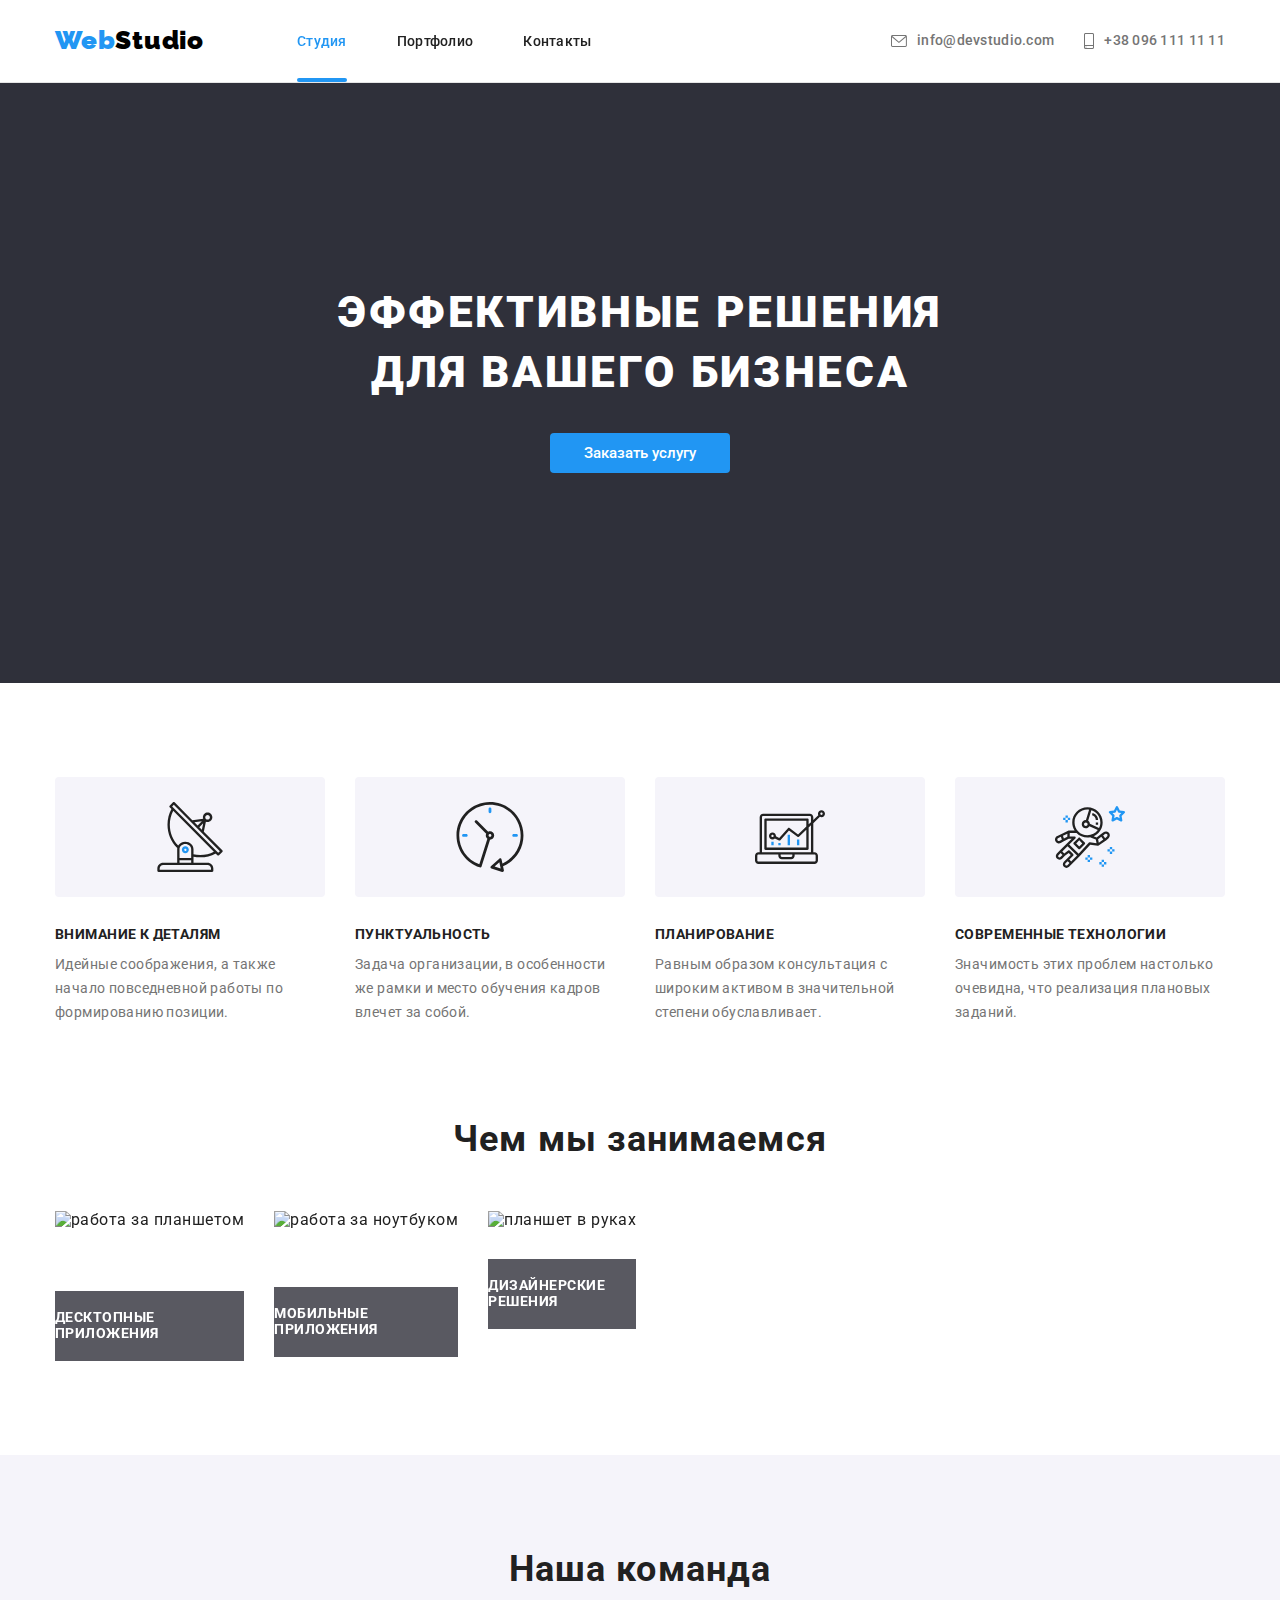
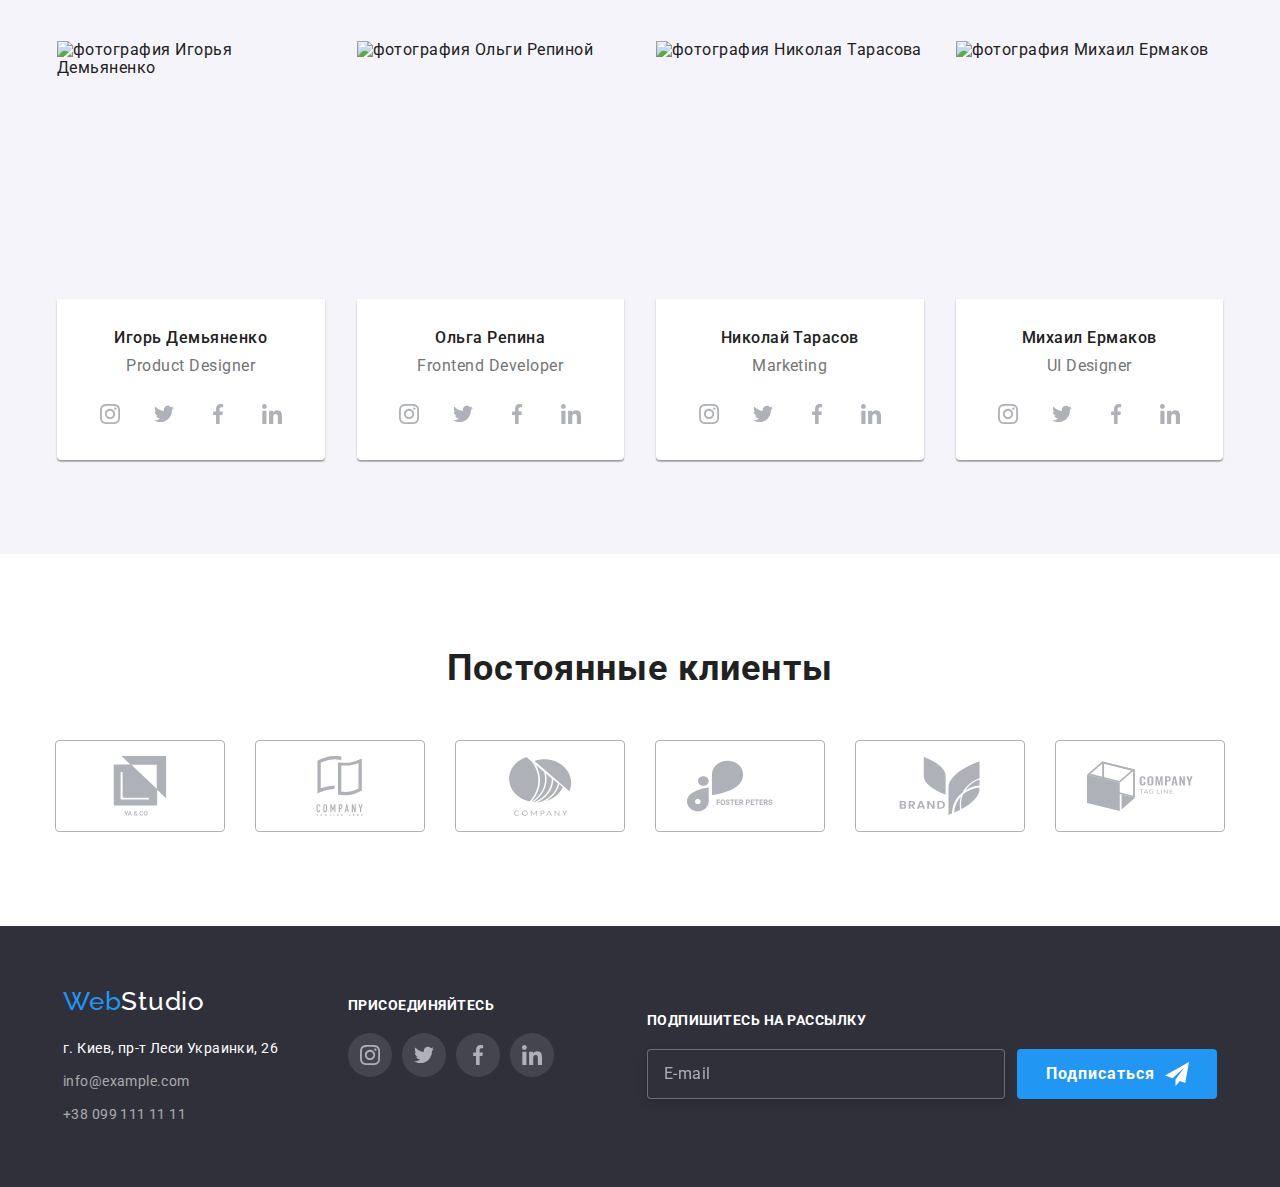
==== index.html @ 4fc76937 "промежуточный вариант" ====
<!DOCTYPE html>
<html lang="ru">

<head>
    <meta charset="UTF-8">
    <meta http-equiv="X-UA-Compatible" content="IE=edge">
    <meta name="viewport" content="width=device-width, initial-scale=1.0">

    <title>Document</title>
    <link rel="stylesheet"
        href="https://cdnjs.cloudflare.com/ajax/libs/modern-normalize/1.0.0/modern-normalize.min.css" />



    <link rel="preconnect" href="https://fonts.googleapis.com">
    <link rel="preconnect" href="https://fonts.gstatic.com" crossorigin>
    <link
        href="https://fonts.googleapis.com/css2?family=Raleway:wght@700&family=Roboto:wght@400;500;700;900&display=swap"
        rel="stylesheet">
    <link rel="stylesheet" href="./css/main.min.css">
</head>

<body>
    <!-- Шапка сайта -->

    <header class="header">
        <div class="main-nav container">

            <nav class="header__logo">
                <a class="logo" href=""><span class="logo__accent">Web</span>Studio</a>
<button class="menu-open-btn">
    <svg class="" width="24" height="16">
    <use href="./images/icons.svg#icon-menu"> </use>
</svg>
</button>

<div class="backdrop is-hidden">
    <div class="mob-menu">
            <div class="mob-menu-content">
                <ul class="mod-menu-list">  
                        <li class="mod-menu-item"> 
                            <a href="./index.html" class="mod-menu-link">Студия</a>
                        </li>
                        <li class="mod-menu-item">
                            <a href="./portfolio.html" class="mod-menu-link">Портфолио</a>
                        </li>
                        <li class="mod-menu-item">
                            <a href="" class="mod-menu-link">Контакты</a>
                        </li>
                </ul>
<div class="mob-menu-bottom">
                <a href="tel:+380961111111" class="mob-menu-tel">+38 096 111 11 11</a>
                <a href="mailto:info@devstudio.com" class="mob-menu-email">info@devstudio.com</a>

    <ul class="mod-menu-list-bottom">
        <li class="mod-menu-item-bottom">
            <a href="" class="mod-menu-link-bottom">Instagram</a>
        </li>
        <li class="mod-menu-item-bottom">
            <a href="" class="mod-menu-link-bottom">Twitter</a>
        </li>
        <li class="mod-menu-item-bottom">
            <a href="" class="mod-menu-link-bottom">Facebook</a>
        </li>
        <li class="mod-menu-item-bottom">
            <a href="" class="mod-menu-link-bottom">LinkedIn</a>
        </li>
    </ul>
</div>
                </div>
                <button class="menu-close-btn">
                    <svg class="" width="19" height="19">
                        <use href="./images/icons.svg#icon-menu-close"> </use>
                    </svg>
                </button>
           
    </div>
</div>
                <ul class="site-nav">
                    <li class="site-nav__item">
                        <a class="site-nav__link site-nav__link--current" href="./index.html">Студия</a>
                    </li>
                    <li class="site-nav__item">
                        <a class="site-nav__link" href="./portfolio.html">Портфолио</a>
                    </li>
                    <li class="site-nav__item">
                        <a class="site-nav__link" href="./test.html">Контакты</a>
                    </li>
                </ul>
            </nav>

            <ul class="auth-nav">

                <li class="auth-nav__item">
                    <a class="auth-nav__link" href="mailto:info@devstudio.com"><svg class="auth-nav__icon" width="16"
                            height="12">
                            <use href="./images/icons.svg#icon-envelope"></use>
                        </svg>info@devstudio.com</a>
                </li>

                <li class="auth-nav__item">
                    <a class="auth-nav__link" href="tel:+380961111111"><svg class="auth-nav__icon" width="10"
                            height="16">
                            <use href="./images/icons.svg#icon-smartphone"></use>
                        </svg>+38 096 111 11 11</a>
                </li>
            </ul>

        </div>


           </header>

    <main>
        <!-- Герой -->

        <section class="hero">
            <div class="container">
                <h1 class="hero__titel">Эффективные решения для вашего бизнеса</h1>
                <button class="button" type="button" data-modal-open>Заказать услугу</button>
        </section>

        <!-- Особенности -->

         <section class="section">
            <div class="container">
                <h2 class="visibility-hidden">Особенности</h2>

                <ul class="features">
                    <li class="features__item">
                        <div class="features__box">
                            <svg class="" width="70" height="70">
                                <use href="./images/icons.svg#icon-antenna"> </use>
                            </svg>
                        </div>
                        <h3 class="features__titel">Внимание к деталям</h3>
                        <p class="features__text">Идейные соображения, а также начало повседневной работы по
                            формированию позиции.</p>
                    </li>

                    <li class="features__item">
                        <div class="features__box">
                            <svg class="" width="70" height="70">
                                <use href="./images/icons.svg#icon-clock"> </use>
                            </svg>
                        </div>
                        <h3 class="features__titel">Пунктуальность</h3>
                        <p class="features__text">Задача организации, в особенности же рамки и место обучения кадров
                            влечет за собой.</p>
                    </li>

                    <li class="features__item">
                        <div class="features__box">
                            <svg class="icon-antenna" width="70" height="70">
                                <use href="./images/icons.svg#icon-diagram"> </use>
                            </svg>
                        </div>
                        <h3 class="features__titel">Планирование</h3>
                        <p class="features__text">Равным образом консультация с широким активом в значительной степени
                            обуславливает.</p>
                    </li>

                    <li class="features__item">
                        <div class="features__box">
                            <svg class="" width="70" height="70">
                                <use href="./images/icons.svg#icon-astronaut"> </use>
                            </svg>
                        </div>
                        <h3 class="features__titel">Современные технологии</h3>
                        <p class="features__text">Значимость этих проблем настолько очевидна, что реализация плановых
                            заданий.</p>
                    </li>
                </ul>
            </div>

        </section> 

        <!-- Примеры работ -->

        <section class="section section__works">
            <div class="container">
                <h2 class="section__title section__title-margin">Чем мы занимаемся</h2>
                <ul class="works">
                    <li class="works__item">
                        <div class="works__thumb">
                            <img src="./images/box1.jpg" alt="работа за планшетом" width="370" height="294" />

                            <p class="works__text">Десктопные приложения</p>
                        </div>
                    </li>


                    <li class="works__item">
                        <div class="works__thumb">
                            <img src="./images/box2.jpg" alt="работа за ноутбуком" width="370" height="294" />

                            <p class="works__text">Мобильные приложения</p>
                        </div>

                    </li>


                    <li class="works__item">
                        <div class="works__thumb">
                            <img src="./images/box3.jpg" alt="планшет в руках" width="370" height="294" />

                            <p class="works__text">Дизайнерские решения</p>
                        </div>
                    </li>


                </ul>
            </div>
        </section>


        <!-- Команда -->

        <section class="section section__command">
            <div class="container">
                <h2 class="section__title section__title-margin">Наша команда</h2>
                <ul class="command">

                    <li class="command__item">
                        <img src="./images/img1.jpg" alt="фотография Игорья Демьяненко" width="270" height="260" />
                        <div class="command__box">
                            <h3 class="command__title">Игорь Демьяненко</h3>
                            <p lang="en" class="command__desc">Product Designer</p>

                            <ul class="socials-list">

                                <li class="socials-list__item">
                                    <a href="" class="socials-list__link">
                                        <svg class="socials-list__icon" width="20" height="20px">
                                            <use href="./images/icons.svg#icon-instagram"></use>
                                        </svg>
                                    </a>
                                </li>

                                <li class="socials-list__item">
                                    <a href="" class="socials-list__link">
                                        <svg class="socials-list__icon" width="20" height="20px">
                                            <use href="./images/icons.svg#icon-twitter"></use>
                                        </svg>
                                    </a>
                                </li>

                                <li class="socials-list__item">
                                    <a href="" class="socials-list__link" width="20" height="20px">
                                        <svg class="socials-list__icon">
                                            <use href="./images/icons.svg#icon-facebook"></use>
                                        </svg>
                                    </a>
                                </li>

                                <li class="socials-list__item">
                                    <a href="" class="socials-list__link">
                                        <svg class="socials-list__icon" width="20" height="20px">
                                            <use href="./images/icons.svg#icon-linkedin"></use>
                                        </svg>
                                    </a>
                                </li>
                            </ul>
                        </div>
                    </li>

                    <li class="command__item">
                        <img src="./images/img2.jpg" alt="фотография Ольги Репиной" width="270" height="260" />
                        <div class="command__box">
                            <h3 class="command__title">Ольга Репина</h3>
                            <p lang="en" class="command__desc">Frontend Developer</p>
                            <ul class="socials-list">

                                <li class="socials-list__item">
                                    <a href="" class="socials-list__link">
                                        <svg class="socials-list__icon" width="20" height="20px">
                                            <use href="./images/icons.svg#icon-instagram"></use>
                                        </svg>
                                    </a>
                                </li>

                                <li class="socials-list__item">
                                    <a href="" class="socials-list__link">
                                        <svg class="socials-list__icon" width="20" height="20px">
                                            <use href="./images/icons.svg#icon-twitter"></use>
                                        </svg>
                                    </a>
                                </li>

                                <li class="socials-list__item">
                                    <a href="" class="socials-list__link" width="20" height="20px">
                                        <svg class="socials-list__icon">
                                            <use href="./images/icons.svg#icon-facebook"></use>
                                        </svg>
                                    </a>
                                </li>

                                <li class="socials-list__item">
                                    <a href="" class="socials-list__link">
                                        <svg class="socials-list__icon" width="20" height="20px">
                                            <use href="./images/icons.svg#icon-linkedin"></use>
                                        </svg>
                                    </a>
                                </li>
                            </ul>
                        </div>
                    </li>

                    <li class="command__item">
                        <img src="./images/img3.jpg" alt="фотография Николая Тарасова" width="270" height="260" />
                        <div class="command__box">
                            <h3 class="command__title"> Николай Тарасов</h3>
                            <p lang="en" class="command__desc">Marketing</p>
                            <ul class="socials-list">

                                <li class="socials-list__item">
                                    <a href="" class="socials-list__link">
                                        <svg class="socials-list__icon" width="20" height="20px">
                                            <use href="./images/icons.svg#icon-instagram"></use>
                                        </svg>
                                    </a>
                                </li>

                                <li class="socials-list__item">
                                    <a href="" class="socials-list__link">
                                        <svg class="socials-list__icon" width="20" height="20px">
                                            <use href="./images/icons.svg#icon-twitter"></use>
                                        </svg>
                                    </a>
                                </li>

                                <li class="socials-list__item">
                                    <a href="" class="socials-list__link" width="20" height="20px">
                                        <svg class="socials-list__icon">
                                            <use href="./images/icons.svg#icon-facebook"></use>
                                        </svg>
                                    </a>
                                </li>

                                <li class="socials-list__item">
                                    <a href="" class="socials-list__link">
                                        <svg class="socials-list__icon" width="20" height="20px">
                                            <use href="./images/icons.svg#icon-linkedin"></use>
                                        </svg>
                                    </a>
                                </li>
                            </ul>
                        </div>
                    </li>

                    <li class="command__item">
                        <img src="./images/img4.jpg" alt="фотография Михаил Ермаков" width="270" height="260" />
                        <div class="command__box">
                            <h3 class="command__title">Михаил Ермаков</h3>
                            <p lang="en" class="command__desc">UI Designer</p>
                            <ul class="socials-list">

                                <li class="socials-list__item">
                                    <a href="" class="socials-list__link">
                                        <svg class="socials-list__icon" width="20" height="20">
                                            <use href="./images/icons.svg#icon-instagram"></use>
                                        </svg>
                                    </a>
                                </li>

                                <li class="socials-list__item">
                                    <a href="" class="socials-list__link">
                                        <svg class="socials-list__icon" width="20" height="20">
                                            <use href="./images/icons.svg#icon-twitter"></use>
                                        </svg>
                                    </a>
                                </li>

                                <li class="socials-list__item">
                                    <a href="" class="socials-list__link" width="20" height="20">
                                        <svg class="socials-list__icon">
                                            <use href="./images/icons.svg#icon-facebook"></use>
                                        </svg>
                                    </a>
                                </li>

                                <li class="socials-list__item">
                                    <a href="" class="socials-list__link">
                                        <svg class="socials-list__icon" width="20" height="20">
                                            <use href="./images/icons.svg#icon-linkedin"></use>
                                        </svg>
                                    </a>
                                </li>
                            </ul>
                        </div>
                    </li>
                </ul>
            </div>
        </section>

        <!-- Постоянные клиенты -->

         <section class="section">
            <div class="container">
                <h2 class="section__title section__title-margin">Постоянные клиенты</h2>
                <ul class="clients">
                    <li class="clients__item">

                        <a href="" class="clients__link">
                            <svg class="clients__icon" width="106" height="60">
                                <use href="./images/icons.svg#icon-yaa"> </use>
                            </svg>
                        </a>
                    </li>

                    <li class="clients__item">

                        <a href="" class="clients__link">
                            <svg class="clients__icon" width="106" height="60">
                                <use href="./images/icons.svg#icon-tag"> </use>
                            </svg>
                        </a>
                    </li>

                    <li class="clients__item">

                        <a href="" class="clients__link">
                            <svg class="clients__icon" width="106" height="60">
                                <use href="./images/icons.svg#icon-group"> </use>
                            </svg>
                        </a>
                    </li>

                    <li class="clients__item">

                        <a href="" class="clients__link">
                            <svg class="clients__icon" width="106" height="60">
                                <use href="./images/icons.svg#icon-foster"> </use>
                            </svg>
                        </a>
                    </li>

                    <li class="clients__item">

                        <a href="" class="clients__link">
                            <svg class="clients__icon" width="106" height="60">
                                <use href="./images/icons.svg#icon-brand"> </use>
                            </svg>
                        </a>
                    </li>

                    <li class="clients__item">

                        <a href="" class="clients__link">
                            <svg class="clients__icon" width="106" height="60">
                                <use href="./images/icons.svg#icon-tarline"> </use>
                            </svg>
                        </a>
                    </li>

                </ul>
            </div>
        </section>

    </main>

    <!-- Подвал сайта -->

    <footer class="footer">
        <div class="container footer__container">
<div class="footer__box">
            <div class="footer__nav">
                <a class="logo__footer" href=""><span class="logo__footer logo__footer-accent">Web</span>Studio</a>


                <address>
                    <ul class="footer-list">
                        <li>
                            <a class="footer-list__link" href="">г. Киев, пр-т Леси Украинки, 26</a>
                        </li>
                        <li>
                            <a class="footer-list__link footer-list__connection"
                                href="maito:info@example.com">info@example.com</a>
                        </li>
                        <li>
                            <a class="footer-list__link footer-list__connection" href="tel:+380991111111">+38 099 111 11
                                11</a>
                        </li>
                    </ul>
                </address>
            </div>

            <div class="">
                <h3 class="footer-list__title">ПРИСОЕДИНЯЙТЕСЬ</h3>

                <ul class="socials-list socials-list__footer ">
                    <li class="socials-list__item">
                        <a href="" class="socials-list__link">
                            <svg class="socials-list__icon" width="20" height="20">
                                <use href="./images/icons.svg#icon-instagram"></use>
                            </svg>
                        </a>
                    </li>

                    <li class="socials-list__item">
                        <a href="" class="socials-list__link">
                            <svg class="socials-list__icon" width="20" height="20">
                                <use href="./images/icons.svg#icon-twitter"></use>
                            </svg>
                        </a>
                    </li>

                    <li class="socials-list__item">
                        <a href="" class="socials-list__link" width="20" height="20">
                            <svg class="socials-list__icon">
                                <use href="./images/icons.svg#icon-facebook"></use>
                            </svg>
                        </a>
                    </li>

                    <li class="socials-list__item">
                        <a href="" class="socials-list__link">
                            <svg class="socials-list__icon" width="20" height="20">
                                <use href="./images/icons.svg#icon-linkedin"></use>
                            </svg>
                        </a>
                    </li>
                </ul>

            </div>
                </div>

            <form class="footer-form">
                <p class="footer-list__title">Подпишитесь на рассылку</p>
                <div class="footer-form_box">
                    <label for="mail" class="footer-list__title"></label>
                    <input type="email" name="mail" id="mail" placeholder="E-mail" class="footer-form__input" />
            </form>
            <button class="button__footer" type="submit">Подписаться<svg width="24" height="24">
                    <use href="./images/icons.svg#icon-telegram"></use>
                </svg></button>
        </div>
        </div>
    </footer>

    <!-- Backdrop Modal -->

    <div class="backdrop is-hidden" data-modal>
        <div class="modal">


            <button type="button" class="button__modal" data-modal-close><svg width="11" height="11">
                    <use href="./images/icons.svg#icon-vector"></use>
                </svg></button>


            <form class="form">

                <p class="modal__titel"> Оставьте свои данные, мы вам перезвоним</p>

                <div class="modal__form">
                    <label for="name" class="modal__label">Имя</label>

                    <span class="inpyt-wrapper">
                        <input type="text" name="name" id="name" required minlength="2" class="modal__input" />

                        <svg class="modal__icon" width="18" height="18">
                            <use href="./images/icons.svg#icon-person"></use>
                        </svg>
                    </span>
                </div>

                <div class="modal__form">
                    <label for="tel" class="modal__label">Телефон</label>

                    <span class="inpyt-wrapper">
                        <input type="tel" name="tel" id="tel" required maxlength="15" class="modal__input" />

                        <svg class="modal__icon" width="18" height="18">
                            <use href="./images/icons.svg#icon-phone-black"></use>
                        </svg>
                    </span>
                </div>

                <div class="modal__form">
                    <label for="email" class="modal__label">Почта</label>

                    <span class="inpyt-wrapper">
                        <input type="email" name="email" id="email" required class="modal__input" />

                        <svg class="modal__icon" width="18" height="18">
                            <use href="./images/icons.svg#icon-email-black"></use>
                        </svg>
                    </span>
                </div>


                <div class="modal__comment">
                    <label for="text" class="modal__label">Комментарий</label>

                    <textarea name="text" id="text" cols="10" rows="10" placeholder="Введите текст"
                        class="modal__input  textarea"></textarea>
                </div>

                <input type="checkbox" id="modal__user-text" class="modal__user-text visibility-hidden " />
                <label for="modal__user-text" class="modal__checkbox"><span><svg width="16" height="15">
                            <use href="./images/icons.svg#icon-check"></use>
                        </svg></span>
                    Соглашаюсь с рассылкой и принимаю &nbsp;<a href="" class="modal__link">Условия договора</a></label>

                <button type="submit" class="submit">Отправить</button>
            </form>

        </div>
    </div>



    <script src="./js/modal.js"> </script>
    <script src="./js/menu.js"> </script>
</body>

</html>
---- css/main.min.css ----
:root{--primary-text-color: #757575;--titel-text-color: #212121;--accent-text-color: #2196f3;--white-color: #ffffff;--footer-text-color: rgba (255, 255, 255, 0.6);--logo-color: #000000;--primary-background-color: #e5e5e5;--background-color: #2f303a;--background-white-color: #ffffff;--background-command: #f5f4fa;--border-color: rgba(238, 238, 238, 1);--card-shadow: 0px 2px 1px -1px rgba(0, 0, 0, 0.2),
    0px 1px 1px 0px rgba(0, 0, 0, 0.14), 0px 1px 3px 0px rgba(0, 0, 0, 0.12);--box-shadow: 0px 1px 3px rgb(0, 0, 0, 12%), 0px 1px 1px rgb(0, 0, 0, 14%),
    0px 2px 1px rgb(0, 0, 0, 20%);--background: #f5f4fa;--fill: #afb1b8;--gallery-gap-magin: 30px;--timing-function: cubic-bezier(0.4, 0, 0.2, 1)}ul{padding:0px;margin:0px;list-style:none}a{text-decoration:none}h1,h2,h3,h4,h5,h6,p{margin-top:0px;margin-bottom:0px}img{display:block;width:100%;height:auto}html{box-sizing:border-box}*,*::before,*::after{box-sizing:inherit}body{font-family:Roboto, sans-serif;letter-spacing:0.03em;background-color:var(--background-white-color);color:var(--titel-text-color)}.visibility-hidden{position:absolute;width:1px;height:1px;margin:-1px;padding:0;overflow:hidden;border:0;clip:rect(0 0 0 0)}.logo{display:block;margin:0;font-family:Raleway;font-weight:900;font-size:26px;line-height:1.19;letter-spacing:0.03em;list-style:none;text-decoration:none;color:var(--logo-color)}.logo__accent{font-family:Raleway;font-weight:900;font-size:26px;line-height:1.19;letter-spacing:0.03em;list-style:none;color:var(--accent-text-color)}.logo__footer{font-style:normal;font-family:Raleway;font-weight:500;font-size:26px;line-height:1.19;letter-spacing:0.03em;color:var(--white-color)}.logo__footer-accent{font-style:normal;color:var(--accent-text-color)}.button{display:inline-block;margin:0px;border-radius:4px;border:0px solid transparent;padding:11px 34px;min-width:70px;text-align:center;font-weight:500;font-size:15px;line-height:1.2;cursor:pointer;color:var(--white-color);background-color:var(--accent-text-color)}.button__footer{align-items:center;padding-top:10px;padding-bottom:10px;padding-left:29px;padding-right:28px;font-weight:700;min-width:200px;font-size:16px;line-height:1.9;letter-spacing:0.06em;border-radius:4px;border:transparent;cursor:pointer;display:flex;justify-content:space-between;text-align:center;color:var(--white-color);background-color:var(--accent-text-color)}@media screen and (min-width: 480px) and (max-width: 1199px){.button__footer{margin:20px auto auto auto}}@media screen and (min-width: 1200px){.button__footer{margin:auto auto auto 12px}}.portfolio-list__button{font-family:inherit;justify-content:center;padding:6px 22px;cursor:pointer;font-weight:500;min-width:73px;font-size:16px;line-height:1.6;border-radius:4px;border:transparent;color:var(--title-text-color);background-color:var(--background);transition:color 250ms var(--timing-function),background-color 250ms var(--timing-function),box-shadow 250ms var(--timing-function)}.portfolio-list__button:hover,.portfolio-list__button:focus,.portfolio-list__button:active{color:var(--white-color);background-color:var(--accent-text-color);box-shadow:0px 3px 1px rgba(0,0,0,0.1),0px 1px 2px rgba(0,0,0,0.08),0px 2px 2px rgba(0,0,0,0.12)}.button__modal{position:absolute;right:8px;top:8px;width:30px;height:30px;background-color:transparent;border-radius:50%;border:1px solid rgba(0,0,0,0.1);cursor:pointer;transition:border 250ms var(--timing-function),fill 250ms var(--timing-function)}.button__modal:hover{border:1px solid var(--accent-text-color);fill:var(--accent-text-color)}.container{width:100%;margin-left:auto;margin-right:auto;padding-left:15px;padding-right:15px}@media screen and (min-width: 480px){.container{width:480px}}@media screen and (min-width: 768px){.container{width:768px}}@media screen and (min-width: 1200px){.container{width:1200px}}.section{padding-top:60px;padding-bottom:60px}@media screen and (min-width: 1200px){.section{padding-top:94px;padding-bottom:94px}}.header{position:relative;border-bottom:1px solid var(--primary-background-color)}.main-nav{display:flex;align-items:center}.header__logo{align-items:center;display:flex}.header__logo>.logo{display:block;padding-top:24px;padding-bottom:25px;margin-right:93px}.site-nav{align-items:center;display:flex}@media screen and (max-width: 767px){.site-nav{display:none}}.site-nav__item{display:block;position:relative;padding-top:32px;padding-bottom:32px;transition:color 250ms var(--timing-function)}.site-nav .site-nav__item:not(:last-child){margin-right:50px}@media screen and (max-width: 767px){.auth-nav{display:none}}@media screen and (min-width: 768px) and (max-width: 1199px){.auth-nav{flex-wrap:wrap;justify-content:space-around;padding-top:21px;padding-bottom:21px}}@media screen and (min-width: 1200px){.auth-nav{display:flex;align-items:center;margin-left:auto}}.auth-nav__item{display:block}@media screen and (min-width: 768px) and (max-width: 1199px){.auth-nav__item:not(:last-child){padding-bottom:10px}}@media screen and (min-width: 1200px){.auth-nav__item{padding-top:32px;padding-bottom:32px}.auth-nav__item:not(:last-child){margin-right:30px}}.auth-nav__link{display:flex;align-items:center;font-weight:500;font-size:14px;line-height:1.14;letter-spacing:0.02em;color:var(--primary-text-color);transition:color 250ms var(--timing-function)}.auth-nav__link:hover,.auth-nav__link:focus,.auth-nav__link:active{color:var(--accent-text-color);fill:var(--accent-text-color)}.auth-nav__icon{fill:currentColor;margin-right:10px}.site-nav__link{font-weight:500;font-size:14px;line-height:1.14;letter-spacing:0.02em;padding-top:32px;padding-bottom:32px;color:var(--titel-text-color);transition:color 250ms var(--timing-function)}.site-nav__link:hover,.site-nav__link:focus,.site-nav__link:active{color:var(--accent-text-color);cursor:pointer}.menu-open-btn{position:absolute;top:21px;right:15px}.menu-open-btn,.menu-close-btn{width:40px;height:40px;display:flex;align-items:center;justify-content:center;border:none;background-color:transparent;margin-left:auto;cursor:pointer}@media screen and (min-width: 768px){.menu-open-btn,.menu-close-btn{display:none}}.menu-open-btn:hover,.menu-open-btn :focus,.menu-open-btn :active,.menu-close-btn:hover,.menu-close-btn :focus,.menu-close-btn :active{fill:var(--accent-text-color)}.mob-menu{width:100vw;height:100vh;background-color:var(--white-color);padding:10px 15px 48px 40px;display:flex;justify-content:space-between}.mob-menu-content{padding-top:38px;display:flex;flex-direction:column;justify-content:space-between}.mod-menu-list{margin-bottom:302px}.mod-menu-list:hover,.mod-menu-list :focus,.mod-menu-list :active{color:var(--accent-text-color)}.mod-menu-item:not(:last-child){margin-bottom:32px}.mod-menu-link{font-weight:500;font-size:40px;line-height:1.17;letter-spacing:0.02em;color:var(--titel-text-color)}.mob-menu-tel{font-weight:500;font-size:34px;line-height:1.17;letter-spacing:0.02em;color:var(--accent-text-color);display:block;margin-bottom:32px}.mob-menu-email{font-weight:500;font-size:24px;line-height:1.16;letter-spacing:0.02em;color:var(--primary-text-color)}.mod-menu-list-bottom{margin-top:64px;display:flex}.mod-menu-link-bottom{padding-right:10px;font-weight:500;font-size:18px;line-height:1.22;letter-spacing:0.02em;color:var(--accent-text-color)}.mod-menu-item-bottom::after{content:"";border:1px solid rgba(33,33,33,0.2);transform:rotate(90deg)}.mod-menu-item-bottom:not(:last-child){padding-right:10px}.site-nav__link--current::after{position:absolute;content:"";width:100%;height:4px;border-radius:4px;background-color:var(--accent-text-color);display:block;bottom:0%}.site-nav__link--current{color:var(--accent-text-color)}.hero{justify-content:center;padding-top:118px;padding-bottom:118px;text-align:center;background-color:var(--background-color);background-image:linear-gradient(to bottom, rgba(47,48,58,0.4), rgba(47,48,58,0.4)),url(../images/hero.jpg);background-repeat:no-repeat;background-position:center;background-size:cover;max-width:480px;height:400px;margin-left:auto;margin-right:auto}@media screen and (min-width: 768px){.hero{max-width:768px}}@media screen and (min-width: 1200px){.hero{padding-top:200px;padding-bottom:200px;max-width:1600px;height:600px}}.hero__titel{margin-bottom:30px;margin-right:auto;margin-left:auto;width:360px;font-weight:900;letter-spacing:0.06em;text-align:center;text-transform:uppercase;color:var(--white-color)}@media screen and (min-width: 480px){.hero__titel{font-size:26px;line-height:1.62}}@media screen and (min-width: 1200px){.hero__titel{width:696px;font-size:44px;line-height:1.36}}.section__works{padding-top:0px}@media screen and (max-width: 1199px){.section__works{display:none}}.works{display:flex}.works .works__item:not(:last-child){margin-right:30px}.works__thumb{position:relative}.works__text{position:absolute;bottom:0%;left:0%;width:100%;height:70px;font-weight:700;font-size:14px;line-height:1.14;text-transform:uppercase;display:flex;align-items:center;justify-content:center;color:var(--white-color);background-color:rgba(47,48,58,0.8)}.features{display:flex;justify-content:space-evenly;flex-wrap:wrap;font-size:14px;line-height:1.71;letter-spacing:0.03em}.features__item{width:450px}@media screen and (min-width: 480px){.features__item{margin-bottom:30px}.features__item:last-child{margin-bottom:0px}}@media screen and (min-width: 480px) and (min-width: 768px){.features__item:nth-child(n+3){margin-bottom:0px}}@media screen and (min-width: 480px) and (min-width: 1200px){.features__item{margin-bottom:0px}}@media screen and (min-width: 768px){.features__item{width:354px}.features__item:nth-child(2n+1){margin-right:30px}}@media screen and (min-width: 1200px){.features__item{width:270px;margin-right:0px}.features__item:not(:last-child){margin-right:30px}}.features__box{display:flex;background-color:var(--background);border-radius:4px;margin-bottom:30px;display:flex;justify-content:center;align-items:center;height:120px;width:450px;background-size:cover}@media screen and (min-width: 768px){.features__box{width:354px}}@media screen and (min-width: 1200px){.features__box{width:270px}}.features__titel{margin-bottom:10px;font-weight:700;font-size:14px;line-height:1.14;letter-spacing:0.03em;text-transform:uppercase;color:var(--titel-text-color)}.features__text{font-size:14px;line-height:1.71;letter-spacing:0.03em;color:var(--primary-text-color)}.section__command{background-color:var(--background-command)}@media screen and (min-width: 768px){.command{display:flex;justify-content:space-evenly;flex-wrap:wrap}}.command__item{width:100%;margin-bottom:30px}.command .command__item:last-child{margin-bottom:0px}@media screen and (min-width: 768px){.command__item{flex-basis:calc(100% / 2 - 30px);margin-left:30px}.command__item:nth-child(2n+1){margin-left:0px}.command__item:nth-child(2n+1):nth-child(n+2){margin-bottom:0px}}@media screen and (min-width: 1200px){.command__item{justify-content:space-evenly;flex-basis:calc(100% / 4 - 25px);margin-bottom:0px}.command__item:nth-child(2n+1){margin-left:30px}.command__item:nth-child(2n+1):first-child{margin-left:0px}}.command__box{padding-top:30px;padding-bottom:24px;background-color:var(--white-color);box-shadow:0px 1px 3px rgba(0,0,0,0.12),0px 1px 1px rgba(0,0,0,0.14),0px 2px 1px rgba(0,0,0,0.2);border-radius:0px 0px 4px 4px}.command__title{text-align:center;font-weight:500;font-size:16px;line-height:1.18;letter-spacing:0.03em;margin-bottom:10px;color:var(--titel-text-color)}.command__desc{margin-bottom:16px;text-align:center;font-size:16px;line-height:1.18;letter-spacing:0.03em;color:var(--primary-text-color)}.socials-list{display:flex;justify-content:center}.socials-list__item{width:44px;height:44px}.socials-list__item+.socials-list__item{margin-left:10px}.socials-list__link{width:100%;height:100%;border-radius:50%;background-color:rgba(255,255,255,0.1);display:flex;align-items:center;justify-content:center;transition:background-color 250ms var(--timing-function)}.socials-list__link:hover,.socials-list__link:focus{background-color:var(--accent-text-color)}.socials-list__icon{width:20px;height:20px;fill:var(--fill);transition:fill 250ms var(--timing-function)}.socials-list__link:hover .socials-list__icon,.socials-list__link:focus .socials-list__icon{fill:var(--white-color)}.clients{display:flex;flex-wrap:wrap}.clients__item{width:210px;height:92px;margin-right:30px;margin-bottom:30px}@media screen and (min-width: 480px){.clients__item:nth-child(n+5){margin-bottom:0px}.clients__item:nth-child(2n){margin-right:0px}}@media screen and (min-width: 480px) and (min-width: 768px){.clients__item{width:226px}.clients__item:nth-child(n+4){margin-bottom:0px}.clients__item:nth-child(1n+1){margin-right:30px}.clients__item:nth-child(3n+3){margin-right:0px}}@media screen and (min-width: 480px) and (min-width: 1200px){.clients__item{width:170px}.clients__item:nth-child(-n+3){margin-bottom:0px}.clients__item:nth-child(3){margin-right:30px}}.clients__link{width:100%;height:100%;border-radius:4px;border:1px solid #afb1b8;display:flex;align-items:center;justify-content:center;transition:background-color 250ms var(--timing-function),fill 250ms var(--timing-function)}.clients__link:hover,.clients__link:focus{background-color:var(--white-color);border:1px solid var(--accent-text-color)}.clients__icon{fill:var(--fill);transition:fill 250ms var(--timing-function)}.clients__link:hover .clients__icon,.clients__link:focus .clients__icon{fill:var(--accent-text-color)}.section__title{font-weight:700;font-size:28px;line-height:1.17;text-align:center;letter-spacing:0.03em;color:var(--titel-text-color)}@media screen and (min-width: 1200px){.section__title{font-size:36px;line-height:1.16}}.section__title-margin{margin-bottom:30px}@media screen and (min-width: 1200px){.section__title-margin{margin-bottom:50px}}.footer{padding:60px 0px;background-color:var(--background-color);justify-content:space-around;width:100%}@media screen and (min-width: 480px) and (max-width: 767px){.footer{margin:auto;justify-content:center;text-align:center}}@media screen and (min-width: 768px) and (max-width: 1199px){.footer{justify-content:center;text-align:center}}@media screen and (min-width: 1200px){.footer__container{align-items:baseline;display:flex;align-items:center;justify-content:center}}@media screen and (min-width: 768px){.footer__box{display:flex;justify-content:space-evenly;align-items:baseline}}.footer__nav{flex-grow:1}@media screen and (min-width: 768px) and (max-width: 1199px){.footer__nav{justify-content:center;align-items:center}}@media screen and (min-width: 1200px){.footer__nav{margin-right:70px}}.footer-list{margin-top:20px}.footer-list>li:not(:last-child){margin-bottom:9px}@media screen and (min-width: 480px) and (max-width: 1199px){.footer-list{padding-bottom:60px}}.footer-list__link{font-style:normal;font-size:14px;line-height:1.71;letter-spacing:0.03em;color:var(--white-color)}.footer-list__connection{color:rgba(255,255,255,0.6);transition:color 250ms var(--timing-function)}.footer-list__connection:hover,.footer-list__connection:focus{color:var(--accent-text-color)}@media screen and (min-width: 768px){.footer-form{justify-content:center;align-items:center}}@media screen and (min-width: 1200px){.footer-form{display:flex;flex-direction:column;margin-left:93px;align-items:baseline}}.footer-form__input{width:358px;height:50px;padding-left:16px;padding-right:16px;border:1px solid rgba(255,255,255,0.3);box-sizing:border-box;filter:drop-shadow(0px 4px 4px rgba(0,0,0,0.15));border-radius:4px;background-color:var(--background-color)}.footer-form__input::placeholder{padding-top:15px;padding-bottom:15px;font-size:16px;line-height:1.25;letter-spacing:0.03em;color:rgba(255,255,255,0.6)}@media screen and (min-width: 1200px){.footer-form_box{display:flex}}.footer-list__title{color:var(--white-color);font-weight:700;font-size:14px;line-height:1.1;text-transform:uppercase;margin-bottom:20px}@media screen and (min-width: 480px) and (max-width: 767px){.socials-list__footer{padding-bottom:60px}}.portfolio-list{display:flex;justify-content:center;margin-bottom:50px;cursor:pointer}@media screen and (min-width: 480px) and (max-width: 767px){.portfolio-list{flex-wrap:wrap;justify-content:flex-start}}.portfolio-list__items{margin-right:8px}.portfolio-list .portfolio-list__items:not(:last-child){margin-right:8px}@media screen and (min-width: 480px) and (max-width: 767px){.portfolio-list__items:nth-child(-n+3){margin-bottom:15px}}.gallery{display:flex;flex-wrap:wrap;padding:0px;margin:0px;list-style:none}@media screen and (min-width: 768px){.gallery{margin-right:calc(-1 * var(--gallery-gap-magin));margin-bottom:calc(-1 * var(--gallery-gap-magin))}}@media screen and (min-width: 1200px){.gallery{margin-right:calc(-1 * var(--gallery-gap-magin));margin-bottom:calc(-1 * var(--gallery-gap-magin))}}.gallery__item{border:1px solid #eeeeee;width:100%}@media screen and (min-width: 480px) and (max-width: 767px){.gallery__item:not(:last-child){margin-bottom:30px}}@media screen and (min-width: 768px) and (max-width: 1199px){.gallery__item{flex-basis:calc(100% / 2 - var(--gallery-gap-magin));margin-right:var(--gallery-gap-magin);margin-bottom:var(--gallery-gap-magin)}}@media screen and (min-width: 1200px){.gallery__item{flex-basis:calc(100% / 3 - var(--gallery-gap-magin));margin-right:var(--gallery-gap-magin);margin-bottom:var(--gallery-gap-magin)}.gallery__item:nth-child(3n){margin-right:0}}.gallery__link{display:block;transition:box-shadow 250ms var(--timing-function)}.gallery__link:focus .gallery__desc{transform:translateY(0)}.gallery__link:focus .gallery__desc:hover,.gallery__link:focus .gallery__desc:focus,.gallery__link:focus .gallery__desc:active{box-shadow:var(--card-shadow)}.gallery-wrapper{position:relative;overflow:hidden}.gallery__desc{font-size:18px;line-height:1.56;letter-spacing:0.03em;color:#ffffff;padding-top:62.58px;padding-bottom:62.58px;padding-left:24px;padding-right:24px;background-color:rgba(33,150,243,0.9);position:absolute;top:0;left:0;height:100%;transform:translateY(100%);transition:transform 250ms var(--timing-function)}.gallery__item:hover .gallery__desc{transform:translateY(0)}.gallery__title{font-weight:700;font-size:18px;line-height:2;letter-spacing:0.06em;color:var(--titel-text-color)}.gallery__text{margin-top:4px;font-size:16px;line-height:1.87;letter-spacing:0.03em;color:var(--primary-text-color)}.gallery__box{padding:20px 24px 20px 24px}.backdrop{position:fixed;top:0;left:0;width:100%;height:100%;display:flex;align-items:center;justify-content:center;transition:opacity 250ms var(--timing-function);background-color:rgba(0,0,0,0.2)}.backdrop.is-hidden{opacity:0;pointer-events:none}.backdrop.is-hidden .modal{transform:scale(2)}.modal{position:relative;min-height:581px;min-width:528px;border-radius:4px;background-color:#fff;box-shadow:var(--box-shadow);transition:transform 250ms var(--timing-function)}.form{padding:40px 40px 40px 40px;display:block}.modal__titel{margin-bottom:12px;font-weight:700;font-size:20px;line-height:1.15;text-align:center;letter-spacing:0.03em;color:var(--titel-text-color)}.modal__form{margin-bottom:10px}.modal__label{display:block;margin-bottom:4px;font-size:12px;line-height:1.16;letter-spacing:0.01em;color:var(--primary-text-color)}.modal__comment{margin-bottom:20px}.inpyt-wrapper{position:relative;display:block}.modal__input{width:100%;min-height:40px;padding-top:12px;padding-right:16px;padding-bottom:12px;padding-left:42px;border:1px solid rgba(33,33,33,0.2);background:transparent;border-radius:4px;outline:none;transition:border 250ms var(--timing-function)}.modal__input:focus{border-color:var(--accent-text-color)}.modal__input:focus+.modal__icon{fill:var(--accent-text-color)}.modal__icon{position:absolute;left:12px;top:50%;transform:translateY(-50%)}.textarea{resize:none;height:120px;padding:12px 16px}.textarea::placeholder{display:block;font-size:12px;line-height:1.16;letter-spacing:0.01em;color:rgba(117,117,117,0.5)}.modal__checkbox{font-size:14px;line-height:1.71;letter-spacing:0.03em;text-align:center;margin-bottom:30px;color:var(--primary-text-color);display:flex;justify-content:center;align-items:center}.modal__checkbox span{margin-right:7px;width:16px;height:15px;border:2px solid #212121;border-radius:2px;display:flex;align-items:center;justify-content:center}.modal__link{color:var(--accent-text-color)}.modal__user-text:checked+.modal__checkbox span{border-color:var(--accent-text-color);background-color:var(--accent-text-color);background-size:contain;background-origin:border-box;border-radius:2px}.submit{text-align:center;cursor:pointer;min-width:89px;font-weight:400;font-size:16px;line-height:1.9;letter-spacing:0.06em;border-radius:4px;border:transparent;padding-top:10px;padding-bottom:10px;padding-right:56px;padding-left:55px;display:block;margin:0 auto;color:var(--white-color);background-color:var(--accent-text-color);box-shadow:0px 4px 4px rgba(0,0,0,0.15)}
/*# sourceMappingURL=main.min.css.map */
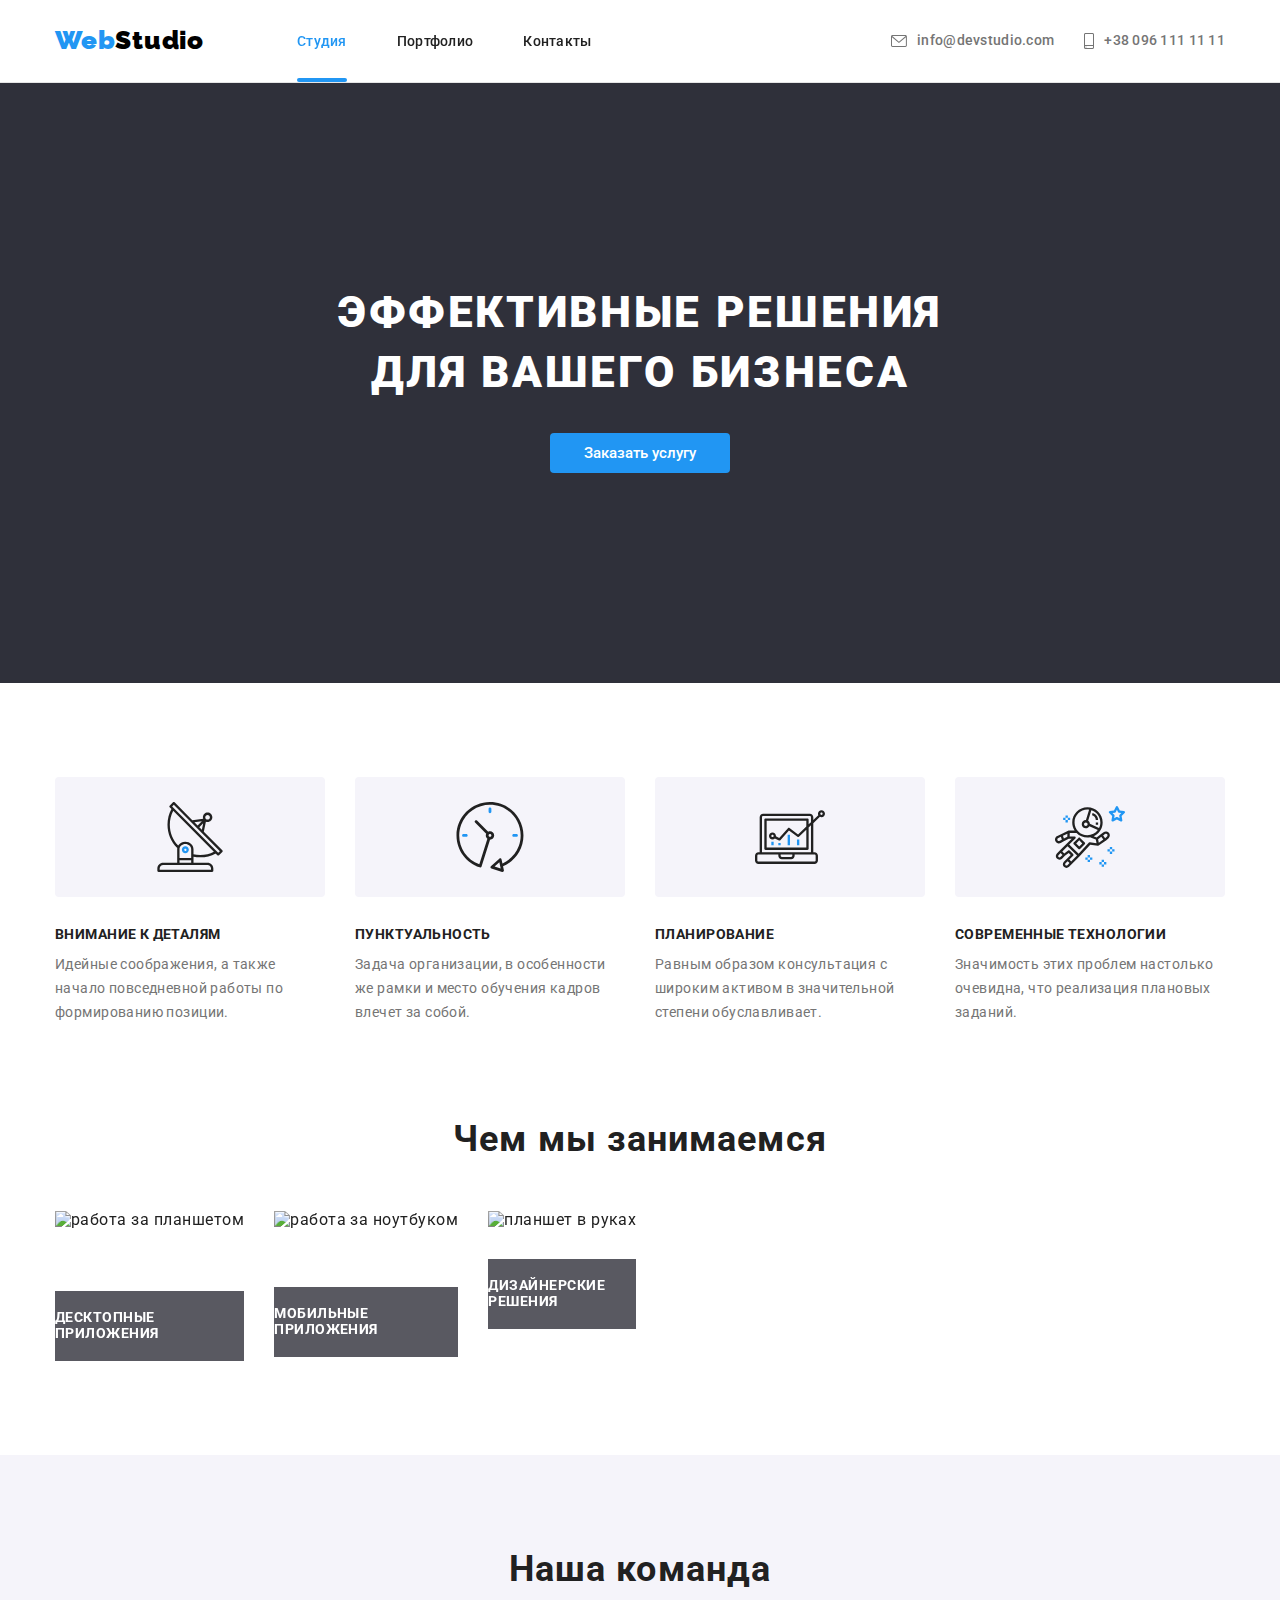
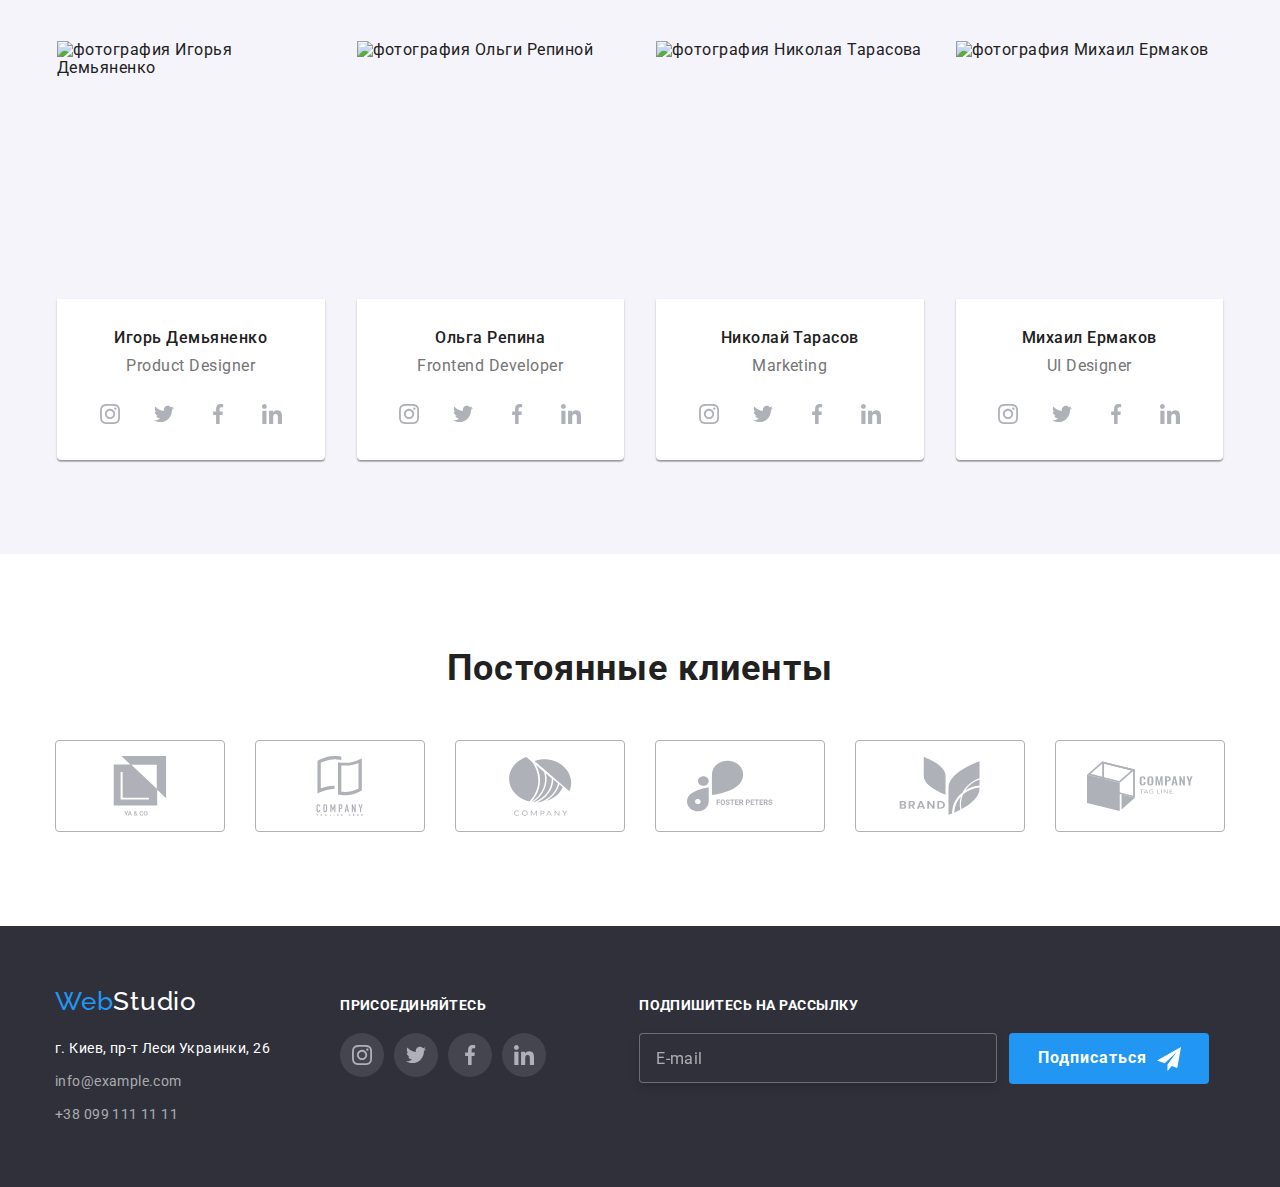
==== commit adf619ef: "Баг в меня на странице Портфолио" ====
--- a/index.html
+++ b/index.html
@@ -38,7 +38,7 @@
     <div class="mob-menu">
             <div class="mob-menu-content">
                 <ul class="mod-menu-list">  
-                        <li class="mod-menu-item"> 
+                        <li class="mod-menu-item mod-menu-item-current"> 
                             <a href="./index.html" class="mod-menu-link">Студия</a>
                         </li>
                         <li class="mod-menu-item">
@@ -107,8 +107,6 @@
             </ul>
 
         </div>
-
-
            </header>
 
     <main>
--- a/css/main.min.css
+++ b/css/main.min.css
@@ -1,4 +1,4 @@
 :root{--primary-text-color: #757575;--titel-text-color: #212121;--accent-text-color: #2196f3;--white-color: #ffffff;--footer-text-color: rgba (255, 255, 255, 0.6);--logo-color: #000000;--primary-background-color: #e5e5e5;--background-color: #2f303a;--background-white-color: #ffffff;--background-command: #f5f4fa;--border-color: rgba(238, 238, 238, 1);--card-shadow: 0px 2px 1px -1px rgba(0, 0, 0, 0.2),
     0px 1px 1px 0px rgba(0, 0, 0, 0.14), 0px 1px 3px 0px rgba(0, 0, 0, 0.12);--box-shadow: 0px 1px 3px rgb(0, 0, 0, 12%), 0px 1px 1px rgb(0, 0, 0, 14%),
-    0px 2px 1px rgb(0, 0, 0, 20%);--background: #f5f4fa;--fill: #afb1b8;--gallery-gap-magin: 30px;--timing-function: cubic-bezier(0.4, 0, 0.2, 1)}ul{padding:0px;margin:0px;list-style:none}a{text-decoration:none}h1,h2,h3,h4,h5,h6,p{margin-top:0px;margin-bottom:0px}img{display:block;width:100%;height:auto}html{box-sizing:border-box}*,*::before,*::after{box-sizing:inherit}body{font-family:Roboto, sans-serif;letter-spacing:0.03em;background-color:var(--background-white-color);color:var(--titel-text-color)}.visibility-hidden{position:absolute;width:1px;height:1px;margin:-1px;padding:0;overflow:hidden;border:0;clip:rect(0 0 0 0)}.logo{display:block;margin:0;font-family:Raleway;font-weight:900;font-size:26px;line-height:1.19;letter-spacing:0.03em;list-style:none;text-decoration:none;color:var(--logo-color)}.logo__accent{font-family:Raleway;font-weight:900;font-size:26px;line-height:1.19;letter-spacing:0.03em;list-style:none;color:var(--accent-text-color)}.logo__footer{font-style:normal;font-family:Raleway;font-weight:500;font-size:26px;line-height:1.19;letter-spacing:0.03em;color:var(--white-color)}.logo__footer-accent{font-style:normal;color:var(--accent-text-color)}.button{display:inline-block;margin:0px;border-radius:4px;border:0px solid transparent;padding:11px 34px;min-width:70px;text-align:center;font-weight:500;font-size:15px;line-height:1.2;cursor:pointer;color:var(--white-color);background-color:var(--accent-text-color)}.button__footer{align-items:center;padding-top:10px;padding-bottom:10px;padding-left:29px;padding-right:28px;font-weight:700;min-width:200px;font-size:16px;line-height:1.9;letter-spacing:0.06em;border-radius:4px;border:transparent;cursor:pointer;display:flex;justify-content:space-between;text-align:center;color:var(--white-color);background-color:var(--accent-text-color)}@media screen and (min-width: 480px) and (max-width: 1199px){.button__footer{margin:20px auto auto auto}}@media screen and (min-width: 1200px){.button__footer{margin:auto auto auto 12px}}.portfolio-list__button{font-family:inherit;justify-content:center;padding:6px 22px;cursor:pointer;font-weight:500;min-width:73px;font-size:16px;line-height:1.6;border-radius:4px;border:transparent;color:var(--title-text-color);background-color:var(--background);transition:color 250ms var(--timing-function),background-color 250ms var(--timing-function),box-shadow 250ms var(--timing-function)}.portfolio-list__button:hover,.portfolio-list__button:focus,.portfolio-list__button:active{color:var(--white-color);background-color:var(--accent-text-color);box-shadow:0px 3px 1px rgba(0,0,0,0.1),0px 1px 2px rgba(0,0,0,0.08),0px 2px 2px rgba(0,0,0,0.12)}.button__modal{position:absolute;right:8px;top:8px;width:30px;height:30px;background-color:transparent;border-radius:50%;border:1px solid rgba(0,0,0,0.1);cursor:pointer;transition:border 250ms var(--timing-function),fill 250ms var(--timing-function)}.button__modal:hover{border:1px solid var(--accent-text-color);fill:var(--accent-text-color)}.container{width:100%;margin-left:auto;margin-right:auto;padding-left:15px;padding-right:15px}@media screen and (min-width: 480px){.container{width:480px}}@media screen and (min-width: 768px){.container{width:768px}}@media screen and (min-width: 1200px){.container{width:1200px}}.section{padding-top:60px;padding-bottom:60px}@media screen and (min-width: 1200px){.section{padding-top:94px;padding-bottom:94px}}.header{position:relative;border-bottom:1px solid var(--primary-background-color)}.main-nav{display:flex;align-items:center}.header__logo{align-items:center;display:flex}.header__logo>.logo{display:block;padding-top:24px;padding-bottom:25px;margin-right:93px}.site-nav{align-items:center;display:flex}@media screen and (max-width: 767px){.site-nav{display:none}}.site-nav__item{display:block;position:relative;padding-top:32px;padding-bottom:32px;transition:color 250ms var(--timing-function)}.site-nav .site-nav__item:not(:last-child){margin-right:50px}@media screen and (max-width: 767px){.auth-nav{display:none}}@media screen and (min-width: 768px) and (max-width: 1199px){.auth-nav{flex-wrap:wrap;justify-content:space-around;padding-top:21px;padding-bottom:21px}}@media screen and (min-width: 1200px){.auth-nav{display:flex;align-items:center;margin-left:auto}}.auth-nav__item{display:block}@media screen and (min-width: 768px) and (max-width: 1199px){.auth-nav__item:not(:last-child){padding-bottom:10px}}@media screen and (min-width: 1200px){.auth-nav__item{padding-top:32px;padding-bottom:32px}.auth-nav__item:not(:last-child){margin-right:30px}}.auth-nav__link{display:flex;align-items:center;font-weight:500;font-size:14px;line-height:1.14;letter-spacing:0.02em;color:var(--primary-text-color);transition:color 250ms var(--timing-function)}.auth-nav__link:hover,.auth-nav__link:focus,.auth-nav__link:active{color:var(--accent-text-color);fill:var(--accent-text-color)}.auth-nav__icon{fill:currentColor;margin-right:10px}.site-nav__link{font-weight:500;font-size:14px;line-height:1.14;letter-spacing:0.02em;padding-top:32px;padding-bottom:32px;color:var(--titel-text-color);transition:color 250ms var(--timing-function)}.site-nav__link:hover,.site-nav__link:focus,.site-nav__link:active{color:var(--accent-text-color);cursor:pointer}.menu-open-btn{position:absolute;top:21px;right:15px}.menu-open-btn,.menu-close-btn{width:40px;height:40px;display:flex;align-items:center;justify-content:center;border:none;background-color:transparent;margin-left:auto;cursor:pointer}@media screen and (min-width: 768px){.menu-open-btn,.menu-close-btn{display:none}}.menu-open-btn:hover,.menu-open-btn :focus,.menu-open-btn :active,.menu-close-btn:hover,.menu-close-btn :focus,.menu-close-btn :active{fill:var(--accent-text-color)}.mob-menu{width:100vw;height:100vh;background-color:var(--white-color);padding:10px 15px 48px 40px;display:flex;justify-content:space-between}.mob-menu-content{padding-top:38px;display:flex;flex-direction:column;justify-content:space-between}.mod-menu-list{margin-bottom:302px}.mod-menu-list:hover,.mod-menu-list :focus,.mod-menu-list :active{color:var(--accent-text-color)}.mod-menu-item:not(:last-child){margin-bottom:32px}.mod-menu-link{font-weight:500;font-size:40px;line-height:1.17;letter-spacing:0.02em;color:var(--titel-text-color)}.mob-menu-tel{font-weight:500;font-size:34px;line-height:1.17;letter-spacing:0.02em;color:var(--accent-text-color);display:block;margin-bottom:32px}.mob-menu-email{font-weight:500;font-size:24px;line-height:1.16;letter-spacing:0.02em;color:var(--primary-text-color)}.mod-menu-list-bottom{margin-top:64px;display:flex}.mod-menu-link-bottom{padding-right:10px;font-weight:500;font-size:18px;line-height:1.22;letter-spacing:0.02em;color:var(--accent-text-color)}.mod-menu-item-bottom::after{content:"";border:1px solid rgba(33,33,33,0.2);transform:rotate(90deg)}.mod-menu-item-bottom:not(:last-child){padding-right:10px}.site-nav__link--current::after{position:absolute;content:"";width:100%;height:4px;border-radius:4px;background-color:var(--accent-text-color);display:block;bottom:0%}.site-nav__link--current{color:var(--accent-text-color)}.hero{justify-content:center;padding-top:118px;padding-bottom:118px;text-align:center;background-color:var(--background-color);background-image:linear-gradient(to bottom, rgba(47,48,58,0.4), rgba(47,48,58,0.4)),url(../images/hero.jpg);background-repeat:no-repeat;background-position:center;background-size:cover;max-width:480px;height:400px;margin-left:auto;margin-right:auto}@media screen and (min-width: 768px){.hero{max-width:768px}}@media screen and (min-width: 1200px){.hero{padding-top:200px;padding-bottom:200px;max-width:1600px;height:600px}}.hero__titel{margin-bottom:30px;margin-right:auto;margin-left:auto;width:360px;font-weight:900;letter-spacing:0.06em;text-align:center;text-transform:uppercase;color:var(--white-color)}@media screen and (min-width: 480px){.hero__titel{font-size:26px;line-height:1.62}}@media screen and (min-width: 1200px){.hero__titel{width:696px;font-size:44px;line-height:1.36}}.section__works{padding-top:0px}@media screen and (max-width: 1199px){.section__works{display:none}}.works{display:flex}.works .works__item:not(:last-child){margin-right:30px}.works__thumb{position:relative}.works__text{position:absolute;bottom:0%;left:0%;width:100%;height:70px;font-weight:700;font-size:14px;line-height:1.14;text-transform:uppercase;display:flex;align-items:center;justify-content:center;color:var(--white-color);background-color:rgba(47,48,58,0.8)}.features{display:flex;justify-content:space-evenly;flex-wrap:wrap;font-size:14px;line-height:1.71;letter-spacing:0.03em}.features__item{width:450px}@media screen and (min-width: 480px){.features__item{margin-bottom:30px}.features__item:last-child{margin-bottom:0px}}@media screen and (min-width: 480px) and (min-width: 768px){.features__item:nth-child(n+3){margin-bottom:0px}}@media screen and (min-width: 480px) and (min-width: 1200px){.features__item{margin-bottom:0px}}@media screen and (min-width: 768px){.features__item{width:354px}.features__item:nth-child(2n+1){margin-right:30px}}@media screen and (min-width: 1200px){.features__item{width:270px;margin-right:0px}.features__item:not(:last-child){margin-right:30px}}.features__box{display:flex;background-color:var(--background);border-radius:4px;margin-bottom:30px;display:flex;justify-content:center;align-items:center;height:120px;width:450px;background-size:cover}@media screen and (min-width: 768px){.features__box{width:354px}}@media screen and (min-width: 1200px){.features__box{width:270px}}.features__titel{margin-bottom:10px;font-weight:700;font-size:14px;line-height:1.14;letter-spacing:0.03em;text-transform:uppercase;color:var(--titel-text-color)}.features__text{font-size:14px;line-height:1.71;letter-spacing:0.03em;color:var(--primary-text-color)}.section__command{background-color:var(--background-command)}@media screen and (min-width: 768px){.command{display:flex;justify-content:space-evenly;flex-wrap:wrap}}.command__item{width:100%;margin-bottom:30px}.command .command__item:last-child{margin-bottom:0px}@media screen and (min-width: 768px){.command__item{flex-basis:calc(100% / 2 - 30px);margin-left:30px}.command__item:nth-child(2n+1){margin-left:0px}.command__item:nth-child(2n+1):nth-child(n+2){margin-bottom:0px}}@media screen and (min-width: 1200px){.command__item{justify-content:space-evenly;flex-basis:calc(100% / 4 - 25px);margin-bottom:0px}.command__item:nth-child(2n+1){margin-left:30px}.command__item:nth-child(2n+1):first-child{margin-left:0px}}.command__box{padding-top:30px;padding-bottom:24px;background-color:var(--white-color);box-shadow:0px 1px 3px rgba(0,0,0,0.12),0px 1px 1px rgba(0,0,0,0.14),0px 2px 1px rgba(0,0,0,0.2);border-radius:0px 0px 4px 4px}.command__title{text-align:center;font-weight:500;font-size:16px;line-height:1.18;letter-spacing:0.03em;margin-bottom:10px;color:var(--titel-text-color)}.command__desc{margin-bottom:16px;text-align:center;font-size:16px;line-height:1.18;letter-spacing:0.03em;color:var(--primary-text-color)}.socials-list{display:flex;justify-content:center}.socials-list__item{width:44px;height:44px}.socials-list__item+.socials-list__item{margin-left:10px}.socials-list__link{width:100%;height:100%;border-radius:50%;background-color:rgba(255,255,255,0.1);display:flex;align-items:center;justify-content:center;transition:background-color 250ms var(--timing-function)}.socials-list__link:hover,.socials-list__link:focus{background-color:var(--accent-text-color)}.socials-list__icon{width:20px;height:20px;fill:var(--fill);transition:fill 250ms var(--timing-function)}.socials-list__link:hover .socials-list__icon,.socials-list__link:focus .socials-list__icon{fill:var(--white-color)}.clients{display:flex;flex-wrap:wrap}.clients__item{width:210px;height:92px;margin-right:30px;margin-bottom:30px}@media screen and (min-width: 480px){.clients__item:nth-child(n+5){margin-bottom:0px}.clients__item:nth-child(2n){margin-right:0px}}@media screen and (min-width: 480px) and (min-width: 768px){.clients__item{width:226px}.clients__item:nth-child(n+4){margin-bottom:0px}.clients__item:nth-child(1n+1){margin-right:30px}.clients__item:nth-child(3n+3){margin-right:0px}}@media screen and (min-width: 480px) and (min-width: 1200px){.clients__item{width:170px}.clients__item:nth-child(-n+3){margin-bottom:0px}.clients__item:nth-child(3){margin-right:30px}}.clients__link{width:100%;height:100%;border-radius:4px;border:1px solid #afb1b8;display:flex;align-items:center;justify-content:center;transition:background-color 250ms var(--timing-function),fill 250ms var(--timing-function)}.clients__link:hover,.clients__link:focus{background-color:var(--white-color);border:1px solid var(--accent-text-color)}.clients__icon{fill:var(--fill);transition:fill 250ms var(--timing-function)}.clients__link:hover .clients__icon,.clients__link:focus .clients__icon{fill:var(--accent-text-color)}.section__title{font-weight:700;font-size:28px;line-height:1.17;text-align:center;letter-spacing:0.03em;color:var(--titel-text-color)}@media screen and (min-width: 1200px){.section__title{font-size:36px;line-height:1.16}}.section__title-margin{margin-bottom:30px}@media screen and (min-width: 1200px){.section__title-margin{margin-bottom:50px}}.footer{padding:60px 0px;background-color:var(--background-color);justify-content:space-around;width:100%}@media screen and (min-width: 480px) and (max-width: 767px){.footer{margin:auto;justify-content:center;text-align:center}}@media screen and (min-width: 768px) and (max-width: 1199px){.footer{justify-content:center;text-align:center}}@media screen and (min-width: 1200px){.footer__container{align-items:baseline;display:flex;align-items:center;justify-content:center}}@media screen and (min-width: 768px){.footer__box{display:flex;justify-content:space-evenly;align-items:baseline}}.footer__nav{flex-grow:1}@media screen and (min-width: 768px) and (max-width: 1199px){.footer__nav{justify-content:center;align-items:center}}@media screen and (min-width: 1200px){.footer__nav{margin-right:70px}}.footer-list{margin-top:20px}.footer-list>li:not(:last-child){margin-bottom:9px}@media screen and (min-width: 480px) and (max-width: 1199px){.footer-list{padding-bottom:60px}}.footer-list__link{font-style:normal;font-size:14px;line-height:1.71;letter-spacing:0.03em;color:var(--white-color)}.footer-list__connection{color:rgba(255,255,255,0.6);transition:color 250ms var(--timing-function)}.footer-list__connection:hover,.footer-list__connection:focus{color:var(--accent-text-color)}@media screen and (min-width: 768px){.footer-form{justify-content:center;align-items:center}}@media screen and (min-width: 1200px){.footer-form{display:flex;flex-direction:column;margin-left:93px;align-items:baseline}}.footer-form__input{width:358px;height:50px;padding-left:16px;padding-right:16px;border:1px solid rgba(255,255,255,0.3);box-sizing:border-box;filter:drop-shadow(0px 4px 4px rgba(0,0,0,0.15));border-radius:4px;background-color:var(--background-color)}.footer-form__input::placeholder{padding-top:15px;padding-bottom:15px;font-size:16px;line-height:1.25;letter-spacing:0.03em;color:rgba(255,255,255,0.6)}@media screen and (min-width: 1200px){.footer-form_box{display:flex}}.footer-list__title{color:var(--white-color);font-weight:700;font-size:14px;line-height:1.1;text-transform:uppercase;margin-bottom:20px}@media screen and (min-width: 480px) and (max-width: 767px){.socials-list__footer{padding-bottom:60px}}.portfolio-list{display:flex;justify-content:center;margin-bottom:50px;cursor:pointer}@media screen and (min-width: 480px) and (max-width: 767px){.portfolio-list{flex-wrap:wrap;justify-content:flex-start}}.portfolio-list__items{margin-right:8px}.portfolio-list .portfolio-list__items:not(:last-child){margin-right:8px}@media screen and (min-width: 480px) and (max-width: 767px){.portfolio-list__items:nth-child(-n+3){margin-bottom:15px}}.gallery{display:flex;flex-wrap:wrap;padding:0px;margin:0px;list-style:none}@media screen and (min-width: 768px){.gallery{margin-right:calc(-1 * var(--gallery-gap-magin));margin-bottom:calc(-1 * var(--gallery-gap-magin))}}@media screen and (min-width: 1200px){.gallery{margin-right:calc(-1 * var(--gallery-gap-magin));margin-bottom:calc(-1 * var(--gallery-gap-magin))}}.gallery__item{border:1px solid #eeeeee;width:100%}@media screen and (min-width: 480px) and (max-width: 767px){.gallery__item:not(:last-child){margin-bottom:30px}}@media screen and (min-width: 768px) and (max-width: 1199px){.gallery__item{flex-basis:calc(100% / 2 - var(--gallery-gap-magin));margin-right:var(--gallery-gap-magin);margin-bottom:var(--gallery-gap-magin)}}@media screen and (min-width: 1200px){.gallery__item{flex-basis:calc(100% / 3 - var(--gallery-gap-magin));margin-right:var(--gallery-gap-magin);margin-bottom:var(--gallery-gap-magin)}.gallery__item:nth-child(3n){margin-right:0}}.gallery__link{display:block;transition:box-shadow 250ms var(--timing-function)}.gallery__link:focus .gallery__desc{transform:translateY(0)}.gallery__link:focus .gallery__desc:hover,.gallery__link:focus .gallery__desc:focus,.gallery__link:focus .gallery__desc:active{box-shadow:var(--card-shadow)}.gallery-wrapper{position:relative;overflow:hidden}.gallery__desc{font-size:18px;line-height:1.56;letter-spacing:0.03em;color:#ffffff;padding-top:62.58px;padding-bottom:62.58px;padding-left:24px;padding-right:24px;background-color:rgba(33,150,243,0.9);position:absolute;top:0;left:0;height:100%;transform:translateY(100%);transition:transform 250ms var(--timing-function)}.gallery__item:hover .gallery__desc{transform:translateY(0)}.gallery__title{font-weight:700;font-size:18px;line-height:2;letter-spacing:0.06em;color:var(--titel-text-color)}.gallery__text{margin-top:4px;font-size:16px;line-height:1.87;letter-spacing:0.03em;color:var(--primary-text-color)}.gallery__box{padding:20px 24px 20px 24px}.backdrop{position:fixed;top:0;left:0;width:100%;height:100%;display:flex;align-items:center;justify-content:center;transition:opacity 250ms var(--timing-function);background-color:rgba(0,0,0,0.2)}.backdrop.is-hidden{opacity:0;pointer-events:none}.backdrop.is-hidden .modal{transform:scale(2)}.modal{position:relative;min-height:581px;min-width:528px;border-radius:4px;background-color:#fff;box-shadow:var(--box-shadow);transition:transform 250ms var(--timing-function)}.form{padding:40px 40px 40px 40px;display:block}.modal__titel{margin-bottom:12px;font-weight:700;font-size:20px;line-height:1.15;text-align:center;letter-spacing:0.03em;color:var(--titel-text-color)}.modal__form{margin-bottom:10px}.modal__label{display:block;margin-bottom:4px;font-size:12px;line-height:1.16;letter-spacing:0.01em;color:var(--primary-text-color)}.modal__comment{margin-bottom:20px}.inpyt-wrapper{position:relative;display:block}.modal__input{width:100%;min-height:40px;padding-top:12px;padding-right:16px;padding-bottom:12px;padding-left:42px;border:1px solid rgba(33,33,33,0.2);background:transparent;border-radius:4px;outline:none;transition:border 250ms var(--timing-function)}.modal__input:focus{border-color:var(--accent-text-color)}.modal__input:focus+.modal__icon{fill:var(--accent-text-color)}.modal__icon{position:absolute;left:12px;top:50%;transform:translateY(-50%)}.textarea{resize:none;height:120px;padding:12px 16px}.textarea::placeholder{display:block;font-size:12px;line-height:1.16;letter-spacing:0.01em;color:rgba(117,117,117,0.5)}.modal__checkbox{font-size:14px;line-height:1.71;letter-spacing:0.03em;text-align:center;margin-bottom:30px;color:var(--primary-text-color);display:flex;justify-content:center;align-items:center}.modal__checkbox span{margin-right:7px;width:16px;height:15px;border:2px solid #212121;border-radius:2px;display:flex;align-items:center;justify-content:center}.modal__link{color:var(--accent-text-color)}.modal__user-text:checked+.modal__checkbox span{border-color:var(--accent-text-color);background-color:var(--accent-text-color);background-size:contain;background-origin:border-box;border-radius:2px}.submit{text-align:center;cursor:pointer;min-width:89px;font-weight:400;font-size:16px;line-height:1.9;letter-spacing:0.06em;border-radius:4px;border:transparent;padding-top:10px;padding-bottom:10px;padding-right:56px;padding-left:55px;display:block;margin:0 auto;color:var(--white-color);background-color:var(--accent-text-color);box-shadow:0px 4px 4px rgba(0,0,0,0.15)}
+    0px 2px 1px rgb(0, 0, 0, 20%);--background: #f5f4fa;--fill: #afb1b8;--gallery-gap-magin: 30px;--timing-function: cubic-bezier(0.4, 0, 0.2, 1)}ul{padding:0px;margin:0px;list-style:none}a{text-decoration:none}h1,h2,h3,h4,h5,h6,p{margin-top:0px;margin-bottom:0px}img{display:block;width:100%;height:auto}html{box-sizing:border-box}*,*::before,*::after{box-sizing:inherit}body{font-family:Roboto, sans-serif;letter-spacing:0.03em;background-color:var(--background-white-color);color:var(--titel-text-color)}.visibility-hidden{position:absolute;width:1px;height:1px;margin:-1px;padding:0;overflow:hidden;border:0;clip:rect(0 0 0 0)}.logo{display:block;margin:0;font-family:Raleway;font-weight:900;font-size:26px;line-height:1.19;letter-spacing:0.03em;list-style:none;text-decoration:none;color:var(--logo-color)}.logo__accent{font-family:Raleway;font-weight:900;font-size:26px;line-height:1.19;letter-spacing:0.03em;list-style:none;color:var(--accent-text-color)}.logo__footer{font-style:normal;font-family:Raleway;font-weight:500;font-size:26px;line-height:1.19;letter-spacing:0.03em;color:var(--white-color)}.logo__footer-accent{font-style:normal;color:var(--accent-text-color)}.button{display:inline-block;margin:0px;border-radius:4px;border:0px solid transparent;padding:11px 34px;min-width:70px;text-align:center;font-weight:500;font-size:15px;line-height:1.2;cursor:pointer;color:var(--white-color);background-color:var(--accent-text-color)}.button__footer{align-items:center;padding-top:10px;padding-bottom:10px;padding-left:29px;padding-right:28px;font-weight:700;min-width:200px;font-size:16px;line-height:1.9;letter-spacing:0.06em;border-radius:4px;border:transparent;cursor:pointer;display:flex;justify-content:space-between;text-align:center;color:var(--white-color);background-color:var(--accent-text-color)}@media screen and (min-width: 480px) and (max-width: 1199px){.button__footer{margin:20px auto auto auto}}@media screen and (min-width: 1200px){.button__footer{margin:auto auto auto 12px}}.portfolio-list__button{font-family:inherit;justify-content:center;padding:6px 22px;cursor:pointer;font-weight:500;min-width:73px;font-size:16px;line-height:1.6;border-radius:4px;border:transparent;color:var(--title-text-color);background-color:var(--background);transition:color 250ms var(--timing-function),background-color 250ms var(--timing-function),box-shadow 250ms var(--timing-function)}.portfolio-list__button:hover,.portfolio-list__button:focus,.portfolio-list__button:active{color:var(--white-color);background-color:var(--accent-text-color);box-shadow:0px 3px 1px rgba(0,0,0,0.1),0px 1px 2px rgba(0,0,0,0.08),0px 2px 2px rgba(0,0,0,0.12)}.button__modal{position:absolute;right:8px;top:8px;width:30px;height:30px;background-color:transparent;border-radius:50%;border:1px solid rgba(0,0,0,0.1);cursor:pointer;transition:border 250ms var(--timing-function),fill 250ms var(--timing-function)}.button__modal:hover{border:1px solid var(--accent-text-color);fill:var(--accent-text-color)}.container{width:100%;margin-left:auto;margin-right:auto;padding-left:15px;padding-right:15px}@media screen and (min-width: 480px){.container{width:480px}}@media screen and (min-width: 768px){.container{width:768px}}@media screen and (min-width: 1200px){.container{width:1200px}}.section{padding-top:60px;padding-bottom:60px}@media screen and (min-width: 1200px){.section{padding-top:94px;padding-bottom:94px}}.header{position:relative;border-bottom:1px solid var(--primary-background-color)}.main-nav{display:flex;align-items:center}.header__logo{align-items:center;display:flex}.header__logo>.logo{display:block;padding-top:24px;padding-bottom:25px;margin-right:93px}.site-nav{align-items:center;display:flex}@media screen and (max-width: 767px){.site-nav{display:none}}.site-nav__item{display:block;position:relative;padding-top:32px;padding-bottom:32px;transition:color 250ms var(--timing-function)}.site-nav .site-nav__item:not(:last-child){margin-right:50px}@media screen and (max-width: 767px){.auth-nav{display:none}}@media screen and (min-width: 768px) and (max-width: 1199px){.auth-nav{flex-wrap:wrap;justify-content:space-around;padding-top:21px;padding-bottom:21px}}@media screen and (min-width: 1200px){.auth-nav{display:flex;align-items:center;margin-left:auto}}.auth-nav__item{display:block}@media screen and (min-width: 768px) and (max-width: 1199px){.auth-nav__item:not(:last-child){padding-bottom:10px}}@media screen and (min-width: 1200px){.auth-nav__item{padding-top:32px;padding-bottom:32px}.auth-nav__item:not(:last-child){margin-right:30px}}.auth-nav__link{display:flex;align-items:center;font-weight:500;font-size:14px;line-height:1.14;letter-spacing:0.02em;color:var(--primary-text-color);transition:color 250ms var(--timing-function)}.auth-nav__link:hover,.auth-nav__link:focus,.auth-nav__link:active{color:var(--accent-text-color);fill:var(--accent-text-color)}.auth-nav__icon{fill:currentColor;margin-right:10px}.site-nav__link{font-weight:500;font-size:14px;line-height:1.14;letter-spacing:0.02em;padding-top:32px;padding-bottom:32px;color:var(--titel-text-color);transition:color 250ms var(--timing-function)}.site-nav__link:hover,.site-nav__link:focus,.site-nav__link:active{color:var(--accent-text-color);cursor:pointer}.menu-open-btn{position:absolute;top:21px;right:15px}.menu-open-btn,.menu-close-btn{width:40px;height:40px;display:flex;align-items:center;justify-content:center;border:none;background-color:transparent;margin-left:auto;cursor:pointer}@media screen and (min-width: 768px){.menu-open-btn,.menu-close-btn{display:none}}.menu-open-btn:hover,.menu-open-btn :focus,.menu-open-btn :active,.menu-close-btn:hover,.menu-close-btn :focus,.menu-close-btn :active{fill:var(--accent-text-color)}.mob-menu{width:100vw;height:100vh;background-color:var(--white-color);padding:10px 15px 48px 40px;display:flex;justify-content:space-between}.mob-menu-content{padding-top:38px;display:flex;flex-direction:column;justify-content:space-between}.mod-menu-list{margin-bottom:302px}.mod-menu-list:hover,.mod-menu-list :focus,.mod-menu-list :active{color:var(--accent-text-color)}.mod-menu-item:not(:last-child){margin-bottom:32px}.mod-menu-link{font-weight:500;font-size:40px;line-height:1.17;letter-spacing:0.02em;color:var(--titel-text-color)}.mob-menu-tel{font-weight:500;font-size:34px;line-height:1.17;letter-spacing:0.02em;color:var(--accent-text-color);display:block;margin-bottom:32px}.mob-menu-email{font-weight:500;font-size:24px;line-height:1.16;letter-spacing:0.02em;color:var(--primary-text-color)}.mod-menu-list-bottom{margin-top:64px;display:flex;flex-wrap:wrap}.mod-menu-link-bottom{padding-right:10px;font-weight:500;font-size:18px;line-height:1.22;letter-spacing:0.02em;color:var(--accent-text-color)}.mod-menu-item-bottom::after{content:"";border:1px solid rgba(33,33,33,0.2);transform:rotate(90deg)}.mod-menu-item-bottom:not(:last-child){padding-right:10px}.site-nav__link--current::after{position:absolute;content:"";width:100%;height:4px;border-radius:4px;background-color:var(--accent-text-color);display:block;bottom:0%}.site-nav__link--current{color:var(--accent-text-color)}.hero{justify-content:center;padding-top:118px;padding-bottom:118px;text-align:center;background-color:var(--background-color);background-image:linear-gradient(to bottom, rgba(47,48,58,0.4), rgba(47,48,58,0.4)),url(../images/hero.jpg);background-repeat:no-repeat;background-position:center;background-size:cover;max-width:480px;height:400px;margin-left:auto;margin-right:auto}@media screen and (min-width: 768px){.hero{max-width:768px}}@media screen and (min-width: 1200px){.hero{padding-top:200px;padding-bottom:200px;max-width:1600px;height:600px}}.hero__titel{margin-bottom:30px;margin-right:auto;margin-left:auto;width:360px;font-weight:900;letter-spacing:0.06em;text-align:center;text-transform:uppercase;color:var(--white-color)}@media screen and (min-width: 480px){.hero__titel{font-size:26px;line-height:1.62}}@media screen and (min-width: 1200px){.hero__titel{width:696px;font-size:44px;line-height:1.36}}.section__works{padding-top:0px}@media screen and (max-width: 1199px){.section__works{display:none}}.works{display:flex}.works .works__item:not(:last-child){margin-right:30px}.works__thumb{position:relative}.works__text{position:absolute;bottom:0%;left:0%;width:100%;height:70px;font-weight:700;font-size:14px;line-height:1.14;text-transform:uppercase;display:flex;align-items:center;justify-content:center;color:var(--white-color);background-color:rgba(47,48,58,0.8)}.features{display:flex;justify-content:space-evenly;flex-wrap:wrap;font-size:14px;line-height:1.71;letter-spacing:0.03em}.features__item{width:450px}@media screen and (min-width: 480px){.features__item{margin-bottom:30px}.features__item:last-child{margin-bottom:0px}}@media screen and (min-width: 480px) and (min-width: 768px){.features__item:nth-child(n+3){margin-bottom:0px}}@media screen and (min-width: 480px) and (min-width: 1200px){.features__item{margin-bottom:0px}}@media screen and (min-width: 768px){.features__item{width:354px}.features__item:nth-child(2n+1){margin-right:30px}}@media screen and (min-width: 1200px){.features__item{width:270px;margin-right:0px}.features__item:not(:last-child){margin-right:30px}}.features__box{display:flex;background-color:var(--background);border-radius:4px;margin-bottom:30px;display:flex;justify-content:center;align-items:center;height:120px;width:450px;background-size:cover}@media screen and (min-width: 768px){.features__box{width:354px}}@media screen and (min-width: 1200px){.features__box{width:270px}}.features__titel{margin-bottom:10px;font-weight:700;font-size:14px;line-height:1.14;letter-spacing:0.03em;text-transform:uppercase;color:var(--titel-text-color)}.features__text{font-size:14px;line-height:1.71;letter-spacing:0.03em;color:var(--primary-text-color)}.section__command{background-color:var(--background-command)}@media screen and (min-width: 768px){.command{display:flex;justify-content:space-evenly;flex-wrap:wrap}}.command__item{width:100%;margin-bottom:30px}.command .command__item:last-child{margin-bottom:0px}@media screen and (min-width: 768px){.command__item{flex-basis:calc(100% / 2 - 30px);margin-left:30px}.command__item:nth-child(2n+1){margin-left:0px}.command__item:nth-child(2n+1):nth-child(n+2){margin-bottom:0px}}@media screen and (min-width: 1200px){.command__item{justify-content:space-evenly;flex-basis:calc(100% / 4 - 25px);margin-bottom:0px}.command__item:nth-child(2n+1){margin-left:30px}.command__item:nth-child(2n+1):first-child{margin-left:0px}}.command__box{padding-top:30px;padding-bottom:24px;background-color:var(--white-color);box-shadow:0px 1px 3px rgba(0,0,0,0.12),0px 1px 1px rgba(0,0,0,0.14),0px 2px 1px rgba(0,0,0,0.2);border-radius:0px 0px 4px 4px}.command__title{text-align:center;font-weight:500;font-size:16px;line-height:1.18;letter-spacing:0.03em;margin-bottom:10px;color:var(--titel-text-color)}.command__desc{margin-bottom:16px;text-align:center;font-size:16px;line-height:1.18;letter-spacing:0.03em;color:var(--primary-text-color)}.socials-list{display:flex;justify-content:center}.socials-list__item{width:44px;height:44px}.socials-list__item+.socials-list__item{margin-left:10px}.socials-list__link{width:100%;height:100%;border-radius:50%;background-color:rgba(255,255,255,0.1);display:flex;align-items:center;justify-content:center;transition:background-color 250ms var(--timing-function)}.socials-list__link:hover,.socials-list__link:focus{background-color:var(--accent-text-color)}.socials-list__icon{width:20px;height:20px;fill:var(--fill);transition:fill 250ms var(--timing-function)}.socials-list__link:hover .socials-list__icon,.socials-list__link:focus .socials-list__icon{fill:var(--white-color)}.clients{display:flex;flex-wrap:wrap}.clients__item{width:210px;height:92px;margin-right:30px;margin-bottom:30px}@media screen and (min-width: 480px){.clients__item:nth-child(n+5){margin-bottom:0px}.clients__item:nth-child(2n){margin-right:0px}}@media screen and (min-width: 480px) and (min-width: 768px){.clients__item{width:226px}.clients__item:nth-child(n+4){margin-bottom:0px}.clients__item:nth-child(1n+1){margin-right:30px}.clients__item:nth-child(3n+3){margin-right:0px}}@media screen and (min-width: 480px) and (min-width: 1200px){.clients__item{width:170px}.clients__item:nth-child(-n+3){margin-bottom:0px}.clients__item:nth-child(3){margin-right:30px}}.clients__link{width:100%;height:100%;border-radius:4px;border:1px solid #afb1b8;display:flex;align-items:center;justify-content:center;transition:background-color 250ms var(--timing-function),fill 250ms var(--timing-function)}.clients__link:hover,.clients__link:focus{background-color:var(--white-color);border:1px solid var(--accent-text-color)}.clients__icon{fill:var(--fill);transition:fill 250ms var(--timing-function)}.clients__link:hover .clients__icon,.clients__link:focus .clients__icon{fill:var(--accent-text-color)}.section__title{font-weight:700;font-size:28px;line-height:1.17;text-align:center;letter-spacing:0.03em;color:var(--titel-text-color)}@media screen and (min-width: 1200px){.section__title{font-size:36px;line-height:1.16}}.section__title-margin{margin-bottom:30px}@media screen and (min-width: 1200px){.section__title-margin{margin-bottom:50px}}.footer{padding:60px 0px;background-color:var(--background-color)}@media screen and (min-width: 480px) and (max-width: 767px){.footer{justify-content:center;align-items:center;text-align:center}}@media screen and (min-width: 1200px){.footer__container{align-items:baseline;display:flex}}@media screen and (min-width: 768px){.footer__box{display:flex;justify-content:space-evenly;align-items:baseline}}@media screen and (min-width: 768px) and (max-width: 1199px){.footer__nav{justify-content:center;align-items:center;text-align:center}}@media screen and (min-width: 1200px){.footer__nav{margin-right:70px;flex-grow:1}}.footer-list{margin-top:20px}.footer-list>li:not(:last-child){margin-bottom:9px}@media screen and (min-width: 480px) and (max-width: 1199px){.footer-list{padding-bottom:60px}}.footer-list__link{font-style:normal;font-size:14px;line-height:1.71;letter-spacing:0.03em;color:var(--white-color)}.footer-list__connection{color:rgba(255,255,255,0.6);transition:color 250ms var(--timing-function)}.footer-list__connection:hover,.footer-list__connection:focus{color:var(--accent-text-color)}@media screen and (min-width: 768px){.footer-form{justify-content:center;align-items:center;text-align:center}}@media screen and (min-width: 1200px){.footer-form{display:flex;flex-direction:column;margin-left:93px;align-items:baseline}}.footer-form__input{width:358px;height:50px;padding-left:16px;padding-right:16px;border:1px solid rgba(255,255,255,0.3);box-sizing:border-box;filter:drop-shadow(0px 4px 4px rgba(0,0,0,0.15));border-radius:4px;background-color:var(--background-color)}.footer-form__input::placeholder{padding-top:15px;padding-bottom:15px;font-size:16px;line-height:1.25;letter-spacing:0.03em;color:rgba(255,255,255,0.6)}@media screen and (min-width: 1200px){.footer-form_box{display:flex}}.footer-list__title{color:var(--white-color);font-weight:700;font-size:14px;line-height:1.1;text-transform:uppercase;margin-bottom:20px}@media screen and (min-width: 768px) and (max-width: 1199px){.footer-list__title{text-align:center}}@media screen and (min-width: 480px) and (max-width: 767px){.socials-list__footer{padding-bottom:60px}}.portfolio-list{display:flex;justify-content:center;margin-bottom:50px;cursor:pointer}@media screen and (min-width: 480px) and (max-width: 767px){.portfolio-list{flex-wrap:wrap;justify-content:flex-start}}.portfolio-list__items{margin-right:8px}.portfolio-list .portfolio-list__items:not(:last-child){margin-right:8px}@media screen and (min-width: 480px) and (max-width: 767px){.portfolio-list__items:nth-child(-n+3){margin-bottom:15px}}.gallery{display:flex;flex-wrap:wrap;padding:0px;margin:0px;list-style:none}@media screen and (min-width: 768px){.gallery{margin-right:calc(-1 * var(--gallery-gap-magin));margin-bottom:calc(-1 * var(--gallery-gap-magin))}}@media screen and (min-width: 1200px){.gallery{margin-right:calc(-1 * var(--gallery-gap-magin));margin-bottom:calc(-1 * var(--gallery-gap-magin))}}.gallery__item{border:1px solid #eeeeee;width:100%}@media screen and (min-width: 480px) and (max-width: 767px){.gallery__item:not(:last-child){margin-bottom:30px}}@media screen and (min-width: 768px) and (max-width: 1199px){.gallery__item{flex-basis:calc(100% / 2 - var(--gallery-gap-magin));margin-right:var(--gallery-gap-magin);margin-bottom:var(--gallery-gap-magin)}}@media screen and (min-width: 1200px){.gallery__item{flex-basis:calc(100% / 3 - var(--gallery-gap-magin));margin-right:var(--gallery-gap-magin);margin-bottom:var(--gallery-gap-magin)}.gallery__item:nth-child(3n){margin-right:0}}.gallery__link{display:block;transition:box-shadow 250ms var(--timing-function)}.gallery__link:focus .gallery__desc{transform:translateY(0)}.gallery__link:focus .gallery__desc:hover,.gallery__link:focus .gallery__desc:focus,.gallery__link:focus .gallery__desc:active{box-shadow:var(--card-shadow)}.gallery-wrapper{position:relative;overflow:hidden}.gallery__desc{font-size:18px;line-height:1.56;letter-spacing:0.03em;color:#ffffff;padding-top:62.58px;padding-bottom:62.58px;padding-left:24px;padding-right:24px;background-color:rgba(33,150,243,0.9);position:absolute;top:0;left:0;height:100%;transform:translateY(100%);transition:transform 250ms var(--timing-function)}.gallery__item:hover .gallery__desc{transform:translateY(0)}.gallery__title{font-weight:700;font-size:18px;line-height:2;letter-spacing:0.06em;color:var(--titel-text-color)}.gallery__text{margin-top:4px;font-size:16px;line-height:1.87;letter-spacing:0.03em;color:var(--primary-text-color)}.gallery__box{padding:20px 24px 20px 24px}.backdrop{position:fixed;top:0;left:0;width:100%;height:100%;display:flex;align-items:center;justify-content:center;transition:opacity 250ms var(--timing-function);background-color:rgba(0,0,0,0.2)}.backdrop.is-hidden{opacity:0;pointer-events:none}.backdrop.is-hidden .modal{transform:scale(2)}.modal{position:relative;max-width:450px;max-height:609px;border-radius:4px;background-color:#fff;box-shadow:var(--box-shadow);transition:transform 250ms var(--timing-function)}@media screen and (min-width: 1200px){.modal{min-height:581px;min-width:528px}}.form{padding:40px 40px 40px 40px;display:block}.modal__titel{margin-bottom:12px;font-weight:700;font-size:20px;line-height:1.15;text-align:center;letter-spacing:0.03em;color:var(--titel-text-color)}.modal__form{margin-bottom:10px}.modal__label{display:block;margin-bottom:4px;font-size:12px;line-height:1.16;letter-spacing:0.01em;color:var(--primary-text-color)}.modal__comment{margin-bottom:20px}.inpyt-wrapper{position:relative;display:block}.modal__input{width:100%;min-height:40px;padding-top:12px;padding-right:16px;padding-bottom:12px;padding-left:42px;border:1px solid rgba(33,33,33,0.2);background:transparent;border-radius:4px;outline:none;transition:border 250ms var(--timing-function)}.modal__input:focus{border-color:var(--accent-text-color)}.modal__input:focus+.modal__icon{fill:var(--accent-text-color)}.modal__icon{position:absolute;left:12px;top:50%;transform:translateY(-50%)}.textarea{resize:none;height:120px;padding:12px 16px}.textarea::placeholder{display:block;font-size:12px;line-height:1.16;letter-spacing:0.01em;color:rgba(117,117,117,0.5)}.modal__checkbox{font-size:12px;line-height:1.16;letter-spacing:0.03em;text-align:center;margin-bottom:30px;color:var(--primary-text-color);display:flex;justify-content:center;align-items:center}.modal__checkbox span{margin-right:7px;width:16px;height:15px;border:2px solid #212121;border-radius:2px;display:flex;align-items:center;justify-content:center}@media screen and (min-width: 1200px){.modal__checkbox{font-size:14px;line-height:1.71}}.modal__link{color:var(--accent-text-color)}.modal__user-text:checked+.modal__checkbox span{border-color:var(--accent-text-color);background-color:var(--accent-text-color);background-size:contain;background-origin:border-box;border-radius:2px}.submit{text-align:center;cursor:pointer;min-width:89px;font-weight:400;font-size:16px;line-height:1.9;letter-spacing:0.06em;border-radius:4px;border:transparent;padding-top:10px;padding-bottom:10px;padding-right:56px;padding-left:55px;display:block;margin:0 auto;color:var(--white-color);background-color:var(--accent-text-color);box-shadow:0px 4px 4px rgba(0,0,0,0.15)}
 /*# sourceMappingURL=main.min.css.map */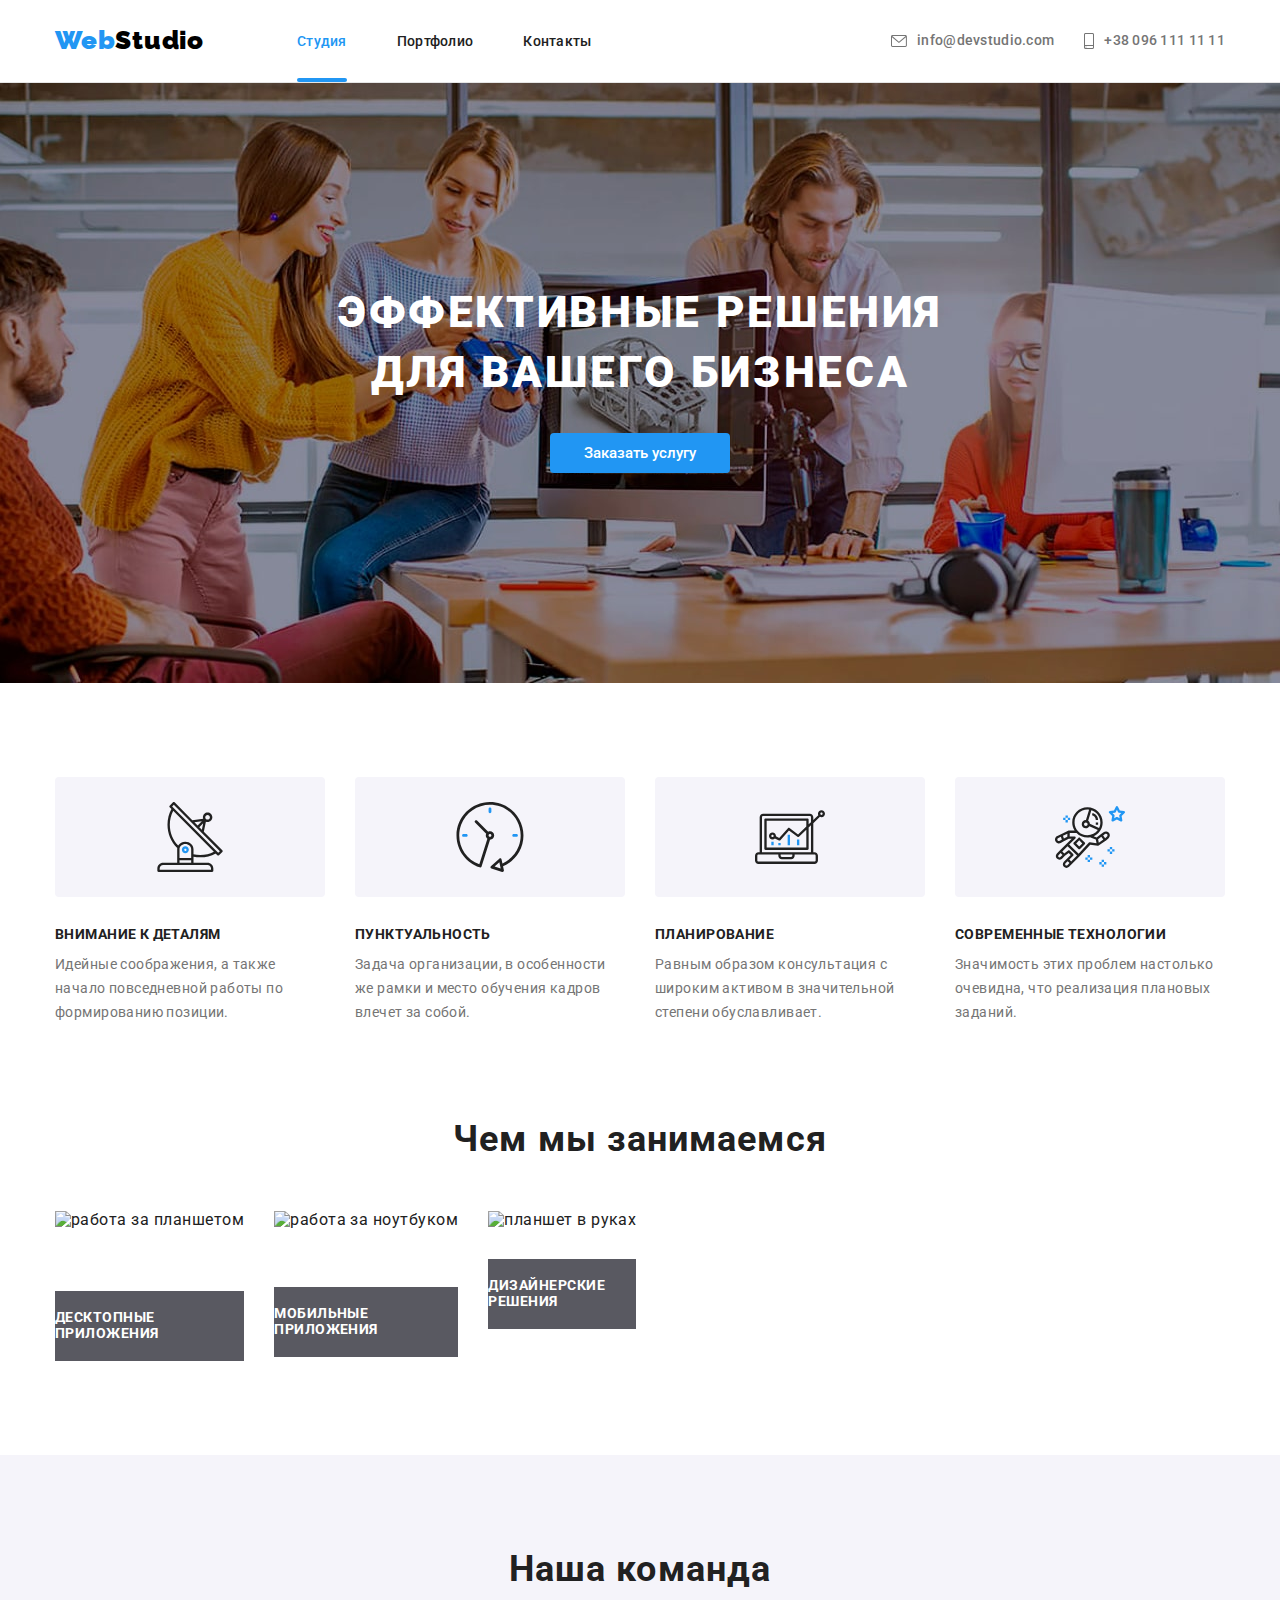
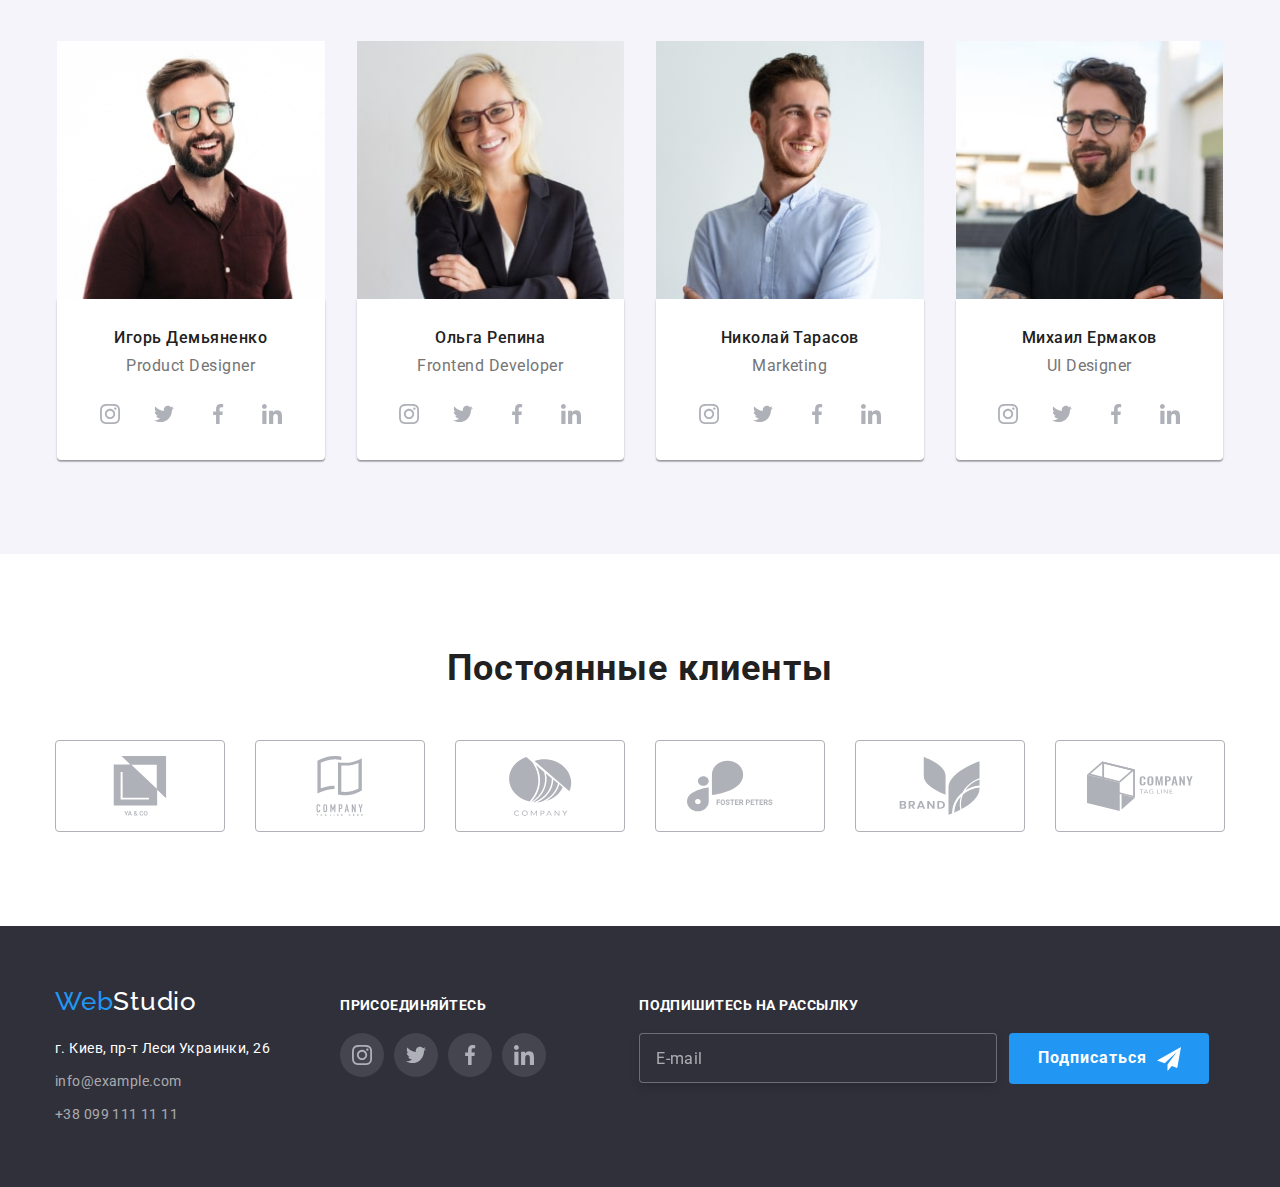
==== commit 6aae3016: "Почти финиш сайта" ====
--- a/index.html
+++ b/index.html
@@ -28,7 +28,7 @@
 
             <nav class="header__logo">
                 <a class="logo" href=""><span class="logo__accent">Web</span>Studio</a>
-<button class="menu-open-btn">
+<button class="mob-menu__open-btn"> 
     <svg class="" width="24" height="16">
     <use href="./images/icons.svg#icon-menu"> </use>
 </svg>
@@ -36,39 +36,39 @@
 
 <div class="backdrop is-hidden">
     <div class="mob-menu">
-            <div class="mob-menu-content">
-                <ul class="mod-menu-list">  
-                        <li class="mod-menu-item mod-menu-item-current"> 
-                            <a href="./index.html" class="mod-menu-link">Студия</a>
+            <div class="mob-menu__content">
+                <ul class="mod-menu__list">  
+                        <li class="mod-menu__item"> 
+                            <a href="./index.html" class="mod-menu__link mod-menu__link--current">Студия</a>
                         </li>
-                        <li class="mod-menu-item">
-                            <a href="./portfolio.html" class="mod-menu-link">Портфолио</a>
+                        <li class="mod-menu__item">
+                            <a href="./portfolio.html" class="mod-menu__link">Портфолио</a>
                         </li>
-                        <li class="mod-menu-item">
-                            <a href="" class="mod-menu-link">Контакты</a>
+                        <li class="mod-menu__item">
+                            <a href="" class="mod-menu__link">Контакты</a>
                         </li>
                 </ul>
-<div class="mob-menu-bottom">
+<div class="mob-menu__bottom">
                 <a href="tel:+380961111111" class="mob-menu-tel">+38 096 111 11 11</a>
                 <a href="mailto:info@devstudio.com" class="mob-menu-email">info@devstudio.com</a>
 
-    <ul class="mod-menu-list-bottom">
-        <li class="mod-menu-item-bottom">
-            <a href="" class="mod-menu-link-bottom">Instagram</a>
+    <ul class="mod-menu__list-bottom">
+        <li class="mod-menu__item-bottom">
+            <a href="" class="mod-menu__link-bottom">Instagram</a>
         </li>
-        <li class="mod-menu-item-bottom">
-            <a href="" class="mod-menu-link-bottom">Twitter</a>
+        <li class="mod-menu__item-bottom">
+            <a href="" class="mod-menu__link-bottom">Twitter</a>
         </li>
-        <li class="mod-menu-item-bottom">
-            <a href="" class="mod-menu-link-bottom">Facebook</a>
+        <li class="mod-menu__item-bottom">
+            <a href="" class="mod-menu__link-bottom">Facebook</a>
         </li>
-        <li class="mod-menu-item-bottom">
-            <a href="" class="mod-menu-link-bottom">LinkedIn</a>
+        <li class="mod-menu__item-bottom">
+            <a href="" class="mod-menu__link-bottom">LinkedIn</a>
         </li>
     </ul>
 </div>
                 </div>
-                <button class="menu-close-btn">
+                <button class="mod-menu-close-btn">
                     <svg class="" width="19" height="19">
                         <use href="./images/icons.svg#icon-menu-close"> </use>
                     </svg>
@@ -180,8 +180,12 @@
                 <h2 class="section__title section__title-margin">Чем мы занимаемся</h2>
                 <ul class="works">
                     <li class="works__item">
-                        <div class="works__thumb">
-                            <img src="./images/box1.jpg" alt="работа за планшетом" width="370" height="294" />
+                        <div class="works__thumb"> 
+                            <img 
+                            srcset="./images/box1.jpg 1x, ./images/box1des@2x.jpg 2x"
+                            src="./images/box1.jpg" 
+                            alt="работа за планшетом"
+                             width="370" height="294" />
 
                             <p class="works__text">Десктопные приложения</p>
                         </div>
@@ -190,7 +194,11 @@
 
                     <li class="works__item">
                         <div class="works__thumb">
-                            <img src="./images/box2.jpg" alt="работа за ноутбуком" width="370" height="294" />
+                            <img 
+                             srcset="./images/box2.jpg 1x, ./images/box2des@2x.jpg 2x"
+                            src="./images/box2.jpg"
+                             alt="работа за ноутбуком" 
+                             width="370" height="294" />
 
                             <p class="works__text">Мобильные приложения</p>
                         </div>
@@ -200,7 +208,11 @@
 
                     <li class="works__item">
                         <div class="works__thumb">
-                            <img src="./images/box3.jpg" alt="планшет в руках" width="370" height="294" />
+                            <img 
+                            srcset="./images/box3.jpg 1x, ./images/box3des@2x.jpg 2x"
+                            src="./images/box3.jpg"
+                             alt="планшет в руках" 
+                             width="370" height="294" />
 
                             <p class="works__text">Дизайнерские решения</p>
                         </div>
@@ -220,7 +232,15 @@
                 <ul class="command">
 
                     <li class="command__item">
-                        <img src="./images/img1.jpg" alt="фотография Игорья Демьяненко" width="270" height="260" />
+
+                        
+                        <picture>
+                            <source srcset=" ./images/igordes.jpg 1x, ./images/igordes@2x.jpg 2x" media="(min-width: 1200px)" />
+                            <source srcset="./images/igortab.jpg 1x, ./images/igortab@2x.jpg 2x" media="(min-width: 768px)" />
+                            <source srcset=" ./images/igormob.jpg 1x, ./images/igormob@2x.jpg 2x" media="(max-width: 480px)" />
+                            <img src="./images/img1.jpg" alt="фотография Игорья Демьяненко" width="270" height="260" />
+                        </picture>
+
                         <div class="command__box">
                             <h3 class="command__title">Игорь Демьяненко</h3>
                             <p lang="en" class="command__desc">Product Designer</p>
@@ -263,7 +283,13 @@
                     </li>
 
                     <li class="command__item">
-                        <img src="./images/img2.jpg" alt="фотография Ольги Репиной" width="270" height="260" />
+                        
+                        <picture>
+                            <source srcset=" ./images/olgades.jpg 1x, ./images/olgades@2x.jpg 2x" media="(min-width: 1200px)" />
+                            <source srcset="./images/olgatab.jpg 1x, ./images/olgatab@2x.jpg 2x" media="(min-width: 768px)" />
+                            <source srcset=" ./images/olgamob.jpg 1x, ./images/olgamob@2x.jpg 2x" media="(max-width: 480px)" />
+                            <img src="./images/img2.jpg" alt="фотография Игорья Демьяненко" width="270" height="260" />
+                        </picture>
                         <div class="command__box">
                             <h3 class="command__title">Ольга Репина</h3>
                             <p lang="en" class="command__desc">Frontend Developer</p>
@@ -305,7 +331,14 @@
                     </li>
 
                     <li class="command__item">
+
+                        <picture>
+                            <source srcset=" ./images/nikolaydes.jpg 1x, ./images/nikolaydes@2x.jpg 2x" media="(min-width: 1200px)" />
+                            <source srcset="./images/nikolaytab.jpg 1x, ./images/nikolaytab@2x.jpg 2x" media="(min-width: 768px)" />
+                            <source srcset=" ./images/nikolaymob.jpg 1x, ./images/nikolaymob@2x.jpg 2x" media="(max-width: 480px)" />
                         <img src="./images/img3.jpg" alt="фотография Николая Тарасова" width="270" height="260" />
+                        </picture>
+
                         <div class="command__box">
                             <h3 class="command__title"> Николай Тарасов</h3>
                             <p lang="en" class="command__desc">Marketing</p>
@@ -347,7 +380,14 @@
                     </li>
 
                     <li class="command__item">
+
+<picture>
+    <source srcset=" ./images/michaeldes.jpg 1x, ./images/michaeldes@2x.jpg 2x" media="(min-width: 1200px)" />
+    <source srcset="./images/michaeltab.jpg 1x, ./images/michaeltab@2x.jpg 2x" media="(min-width: 768px)" />
+    <source srcset=" ./images/michaelmob.jpg 1x, ./images/michaelmob@2x.jpg 2x" media="(max-width: 480px)" />
                         <img src="./images/img4.jpg" alt="фотография Михаил Ермаков" width="270" height="260" />
+</picture>
+
                         <div class="command__box">
                             <h3 class="command__title">Михаил Ермаков</h3>
                             <p lang="en" class="command__desc">UI Designer</p>
--- a/css/main.min.css
+++ b/css/main.min.css
@@ -1,4 +1,4 @@
 :root{--primary-text-color: #757575;--titel-text-color: #212121;--accent-text-color: #2196f3;--white-color: #ffffff;--footer-text-color: rgba (255, 255, 255, 0.6);--logo-color: #000000;--primary-background-color: #e5e5e5;--background-color: #2f303a;--background-white-color: #ffffff;--background-command: #f5f4fa;--border-color: rgba(238, 238, 238, 1);--card-shadow: 0px 2px 1px -1px rgba(0, 0, 0, 0.2),
     0px 1px 1px 0px rgba(0, 0, 0, 0.14), 0px 1px 3px 0px rgba(0, 0, 0, 0.12);--box-shadow: 0px 1px 3px rgb(0, 0, 0, 12%), 0px 1px 1px rgb(0, 0, 0, 14%),
-    0px 2px 1px rgb(0, 0, 0, 20%);--background: #f5f4fa;--fill: #afb1b8;--gallery-gap-magin: 30px;--timing-function: cubic-bezier(0.4, 0, 0.2, 1)}ul{padding:0px;margin:0px;list-style:none}a{text-decoration:none}h1,h2,h3,h4,h5,h6,p{margin-top:0px;margin-bottom:0px}img{display:block;width:100%;height:auto}html{box-sizing:border-box}*,*::before,*::after{box-sizing:inherit}body{font-family:Roboto, sans-serif;letter-spacing:0.03em;background-color:var(--background-white-color);color:var(--titel-text-color)}.visibility-hidden{position:absolute;width:1px;height:1px;margin:-1px;padding:0;overflow:hidden;border:0;clip:rect(0 0 0 0)}.logo{display:block;margin:0;font-family:Raleway;font-weight:900;font-size:26px;line-height:1.19;letter-spacing:0.03em;list-style:none;text-decoration:none;color:var(--logo-color)}.logo__accent{font-family:Raleway;font-weight:900;font-size:26px;line-height:1.19;letter-spacing:0.03em;list-style:none;color:var(--accent-text-color)}.logo__footer{font-style:normal;font-family:Raleway;font-weight:500;font-size:26px;line-height:1.19;letter-spacing:0.03em;color:var(--white-color)}.logo__footer-accent{font-style:normal;color:var(--accent-text-color)}.button{display:inline-block;margin:0px;border-radius:4px;border:0px solid transparent;padding:11px 34px;min-width:70px;text-align:center;font-weight:500;font-size:15px;line-height:1.2;cursor:pointer;color:var(--white-color);background-color:var(--accent-text-color)}.button__footer{align-items:center;padding-top:10px;padding-bottom:10px;padding-left:29px;padding-right:28px;font-weight:700;min-width:200px;font-size:16px;line-height:1.9;letter-spacing:0.06em;border-radius:4px;border:transparent;cursor:pointer;display:flex;justify-content:space-between;text-align:center;color:var(--white-color);background-color:var(--accent-text-color)}@media screen and (min-width: 480px) and (max-width: 1199px){.button__footer{margin:20px auto auto auto}}@media screen and (min-width: 1200px){.button__footer{margin:auto auto auto 12px}}.portfolio-list__button{font-family:inherit;justify-content:center;padding:6px 22px;cursor:pointer;font-weight:500;min-width:73px;font-size:16px;line-height:1.6;border-radius:4px;border:transparent;color:var(--title-text-color);background-color:var(--background);transition:color 250ms var(--timing-function),background-color 250ms var(--timing-function),box-shadow 250ms var(--timing-function)}.portfolio-list__button:hover,.portfolio-list__button:focus,.portfolio-list__button:active{color:var(--white-color);background-color:var(--accent-text-color);box-shadow:0px 3px 1px rgba(0,0,0,0.1),0px 1px 2px rgba(0,0,0,0.08),0px 2px 2px rgba(0,0,0,0.12)}.button__modal{position:absolute;right:8px;top:8px;width:30px;height:30px;background-color:transparent;border-radius:50%;border:1px solid rgba(0,0,0,0.1);cursor:pointer;transition:border 250ms var(--timing-function),fill 250ms var(--timing-function)}.button__modal:hover{border:1px solid var(--accent-text-color);fill:var(--accent-text-color)}.container{width:100%;margin-left:auto;margin-right:auto;padding-left:15px;padding-right:15px}@media screen and (min-width: 480px){.container{width:480px}}@media screen and (min-width: 768px){.container{width:768px}}@media screen and (min-width: 1200px){.container{width:1200px}}.section{padding-top:60px;padding-bottom:60px}@media screen and (min-width: 1200px){.section{padding-top:94px;padding-bottom:94px}}.header{position:relative;border-bottom:1px solid var(--primary-background-color)}.main-nav{display:flex;align-items:center}.header__logo{align-items:center;display:flex}.header__logo>.logo{display:block;padding-top:24px;padding-bottom:25px;margin-right:93px}.site-nav{align-items:center;display:flex}@media screen and (max-width: 767px){.site-nav{display:none}}.site-nav__item{display:block;position:relative;padding-top:32px;padding-bottom:32px;transition:color 250ms var(--timing-function)}.site-nav .site-nav__item:not(:last-child){margin-right:50px}@media screen and (max-width: 767px){.auth-nav{display:none}}@media screen and (min-width: 768px) and (max-width: 1199px){.auth-nav{flex-wrap:wrap;justify-content:space-around;padding-top:21px;padding-bottom:21px}}@media screen and (min-width: 1200px){.auth-nav{display:flex;align-items:center;margin-left:auto}}.auth-nav__item{display:block}@media screen and (min-width: 768px) and (max-width: 1199px){.auth-nav__item:not(:last-child){padding-bottom:10px}}@media screen and (min-width: 1200px){.auth-nav__item{padding-top:32px;padding-bottom:32px}.auth-nav__item:not(:last-child){margin-right:30px}}.auth-nav__link{display:flex;align-items:center;font-weight:500;font-size:14px;line-height:1.14;letter-spacing:0.02em;color:var(--primary-text-color);transition:color 250ms var(--timing-function)}.auth-nav__link:hover,.auth-nav__link:focus,.auth-nav__link:active{color:var(--accent-text-color);fill:var(--accent-text-color)}.auth-nav__icon{fill:currentColor;margin-right:10px}.site-nav__link{font-weight:500;font-size:14px;line-height:1.14;letter-spacing:0.02em;padding-top:32px;padding-bottom:32px;color:var(--titel-text-color);transition:color 250ms var(--timing-function)}.site-nav__link:hover,.site-nav__link:focus,.site-nav__link:active{color:var(--accent-text-color);cursor:pointer}.menu-open-btn{position:absolute;top:21px;right:15px}.menu-open-btn,.menu-close-btn{width:40px;height:40px;display:flex;align-items:center;justify-content:center;border:none;background-color:transparent;margin-left:auto;cursor:pointer}@media screen and (min-width: 768px){.menu-open-btn,.menu-close-btn{display:none}}.menu-open-btn:hover,.menu-open-btn :focus,.menu-open-btn :active,.menu-close-btn:hover,.menu-close-btn :focus,.menu-close-btn :active{fill:var(--accent-text-color)}.mob-menu{width:100vw;height:100vh;background-color:var(--white-color);padding:10px 15px 48px 40px;display:flex;justify-content:space-between}.mob-menu-content{padding-top:38px;display:flex;flex-direction:column;justify-content:space-between}.mod-menu-list{margin-bottom:302px}.mod-menu-list:hover,.mod-menu-list :focus,.mod-menu-list :active{color:var(--accent-text-color)}.mod-menu-item:not(:last-child){margin-bottom:32px}.mod-menu-link{font-weight:500;font-size:40px;line-height:1.17;letter-spacing:0.02em;color:var(--titel-text-color)}.mob-menu-tel{font-weight:500;font-size:34px;line-height:1.17;letter-spacing:0.02em;color:var(--accent-text-color);display:block;margin-bottom:32px}.mob-menu-email{font-weight:500;font-size:24px;line-height:1.16;letter-spacing:0.02em;color:var(--primary-text-color)}.mod-menu-list-bottom{margin-top:64px;display:flex;flex-wrap:wrap}.mod-menu-link-bottom{padding-right:10px;font-weight:500;font-size:18px;line-height:1.22;letter-spacing:0.02em;color:var(--accent-text-color)}.mod-menu-item-bottom::after{content:"";border:1px solid rgba(33,33,33,0.2);transform:rotate(90deg)}.mod-menu-item-bottom:not(:last-child){padding-right:10px}.site-nav__link--current::after{position:absolute;content:"";width:100%;height:4px;border-radius:4px;background-color:var(--accent-text-color);display:block;bottom:0%}.site-nav__link--current{color:var(--accent-text-color)}.hero{justify-content:center;padding-top:118px;padding-bottom:118px;text-align:center;background-color:var(--background-color);background-image:linear-gradient(to bottom, rgba(47,48,58,0.4), rgba(47,48,58,0.4)),url(../images/hero.jpg);background-repeat:no-repeat;background-position:center;background-size:cover;max-width:480px;height:400px;margin-left:auto;margin-right:auto}@media screen and (min-width: 768px){.hero{max-width:768px}}@media screen and (min-width: 1200px){.hero{padding-top:200px;padding-bottom:200px;max-width:1600px;height:600px}}.hero__titel{margin-bottom:30px;margin-right:auto;margin-left:auto;width:360px;font-weight:900;letter-spacing:0.06em;text-align:center;text-transform:uppercase;color:var(--white-color)}@media screen and (min-width: 480px){.hero__titel{font-size:26px;line-height:1.62}}@media screen and (min-width: 1200px){.hero__titel{width:696px;font-size:44px;line-height:1.36}}.section__works{padding-top:0px}@media screen and (max-width: 1199px){.section__works{display:none}}.works{display:flex}.works .works__item:not(:last-child){margin-right:30px}.works__thumb{position:relative}.works__text{position:absolute;bottom:0%;left:0%;width:100%;height:70px;font-weight:700;font-size:14px;line-height:1.14;text-transform:uppercase;display:flex;align-items:center;justify-content:center;color:var(--white-color);background-color:rgba(47,48,58,0.8)}.features{display:flex;justify-content:space-evenly;flex-wrap:wrap;font-size:14px;line-height:1.71;letter-spacing:0.03em}.features__item{width:450px}@media screen and (min-width: 480px){.features__item{margin-bottom:30px}.features__item:last-child{margin-bottom:0px}}@media screen and (min-width: 480px) and (min-width: 768px){.features__item:nth-child(n+3){margin-bottom:0px}}@media screen and (min-width: 480px) and (min-width: 1200px){.features__item{margin-bottom:0px}}@media screen and (min-width: 768px){.features__item{width:354px}.features__item:nth-child(2n+1){margin-right:30px}}@media screen and (min-width: 1200px){.features__item{width:270px;margin-right:0px}.features__item:not(:last-child){margin-right:30px}}.features__box{display:flex;background-color:var(--background);border-radius:4px;margin-bottom:30px;display:flex;justify-content:center;align-items:center;height:120px;width:450px;background-size:cover}@media screen and (min-width: 768px){.features__box{width:354px}}@media screen and (min-width: 1200px){.features__box{width:270px}}.features__titel{margin-bottom:10px;font-weight:700;font-size:14px;line-height:1.14;letter-spacing:0.03em;text-transform:uppercase;color:var(--titel-text-color)}.features__text{font-size:14px;line-height:1.71;letter-spacing:0.03em;color:var(--primary-text-color)}.section__command{background-color:var(--background-command)}@media screen and (min-width: 768px){.command{display:flex;justify-content:space-evenly;flex-wrap:wrap}}.command__item{width:100%;margin-bottom:30px}.command .command__item:last-child{margin-bottom:0px}@media screen and (min-width: 768px){.command__item{flex-basis:calc(100% / 2 - 30px);margin-left:30px}.command__item:nth-child(2n+1){margin-left:0px}.command__item:nth-child(2n+1):nth-child(n+2){margin-bottom:0px}}@media screen and (min-width: 1200px){.command__item{justify-content:space-evenly;flex-basis:calc(100% / 4 - 25px);margin-bottom:0px}.command__item:nth-child(2n+1){margin-left:30px}.command__item:nth-child(2n+1):first-child{margin-left:0px}}.command__box{padding-top:30px;padding-bottom:24px;background-color:var(--white-color);box-shadow:0px 1px 3px rgba(0,0,0,0.12),0px 1px 1px rgba(0,0,0,0.14),0px 2px 1px rgba(0,0,0,0.2);border-radius:0px 0px 4px 4px}.command__title{text-align:center;font-weight:500;font-size:16px;line-height:1.18;letter-spacing:0.03em;margin-bottom:10px;color:var(--titel-text-color)}.command__desc{margin-bottom:16px;text-align:center;font-size:16px;line-height:1.18;letter-spacing:0.03em;color:var(--primary-text-color)}.socials-list{display:flex;justify-content:center}.socials-list__item{width:44px;height:44px}.socials-list__item+.socials-list__item{margin-left:10px}.socials-list__link{width:100%;height:100%;border-radius:50%;background-color:rgba(255,255,255,0.1);display:flex;align-items:center;justify-content:center;transition:background-color 250ms var(--timing-function)}.socials-list__link:hover,.socials-list__link:focus{background-color:var(--accent-text-color)}.socials-list__icon{width:20px;height:20px;fill:var(--fill);transition:fill 250ms var(--timing-function)}.socials-list__link:hover .socials-list__icon,.socials-list__link:focus .socials-list__icon{fill:var(--white-color)}.clients{display:flex;flex-wrap:wrap}.clients__item{width:210px;height:92px;margin-right:30px;margin-bottom:30px}@media screen and (min-width: 480px){.clients__item:nth-child(n+5){margin-bottom:0px}.clients__item:nth-child(2n){margin-right:0px}}@media screen and (min-width: 480px) and (min-width: 768px){.clients__item{width:226px}.clients__item:nth-child(n+4){margin-bottom:0px}.clients__item:nth-child(1n+1){margin-right:30px}.clients__item:nth-child(3n+3){margin-right:0px}}@media screen and (min-width: 480px) and (min-width: 1200px){.clients__item{width:170px}.clients__item:nth-child(-n+3){margin-bottom:0px}.clients__item:nth-child(3){margin-right:30px}}.clients__link{width:100%;height:100%;border-radius:4px;border:1px solid #afb1b8;display:flex;align-items:center;justify-content:center;transition:background-color 250ms var(--timing-function),fill 250ms var(--timing-function)}.clients__link:hover,.clients__link:focus{background-color:var(--white-color);border:1px solid var(--accent-text-color)}.clients__icon{fill:var(--fill);transition:fill 250ms var(--timing-function)}.clients__link:hover .clients__icon,.clients__link:focus .clients__icon{fill:var(--accent-text-color)}.section__title{font-weight:700;font-size:28px;line-height:1.17;text-align:center;letter-spacing:0.03em;color:var(--titel-text-color)}@media screen and (min-width: 1200px){.section__title{font-size:36px;line-height:1.16}}.section__title-margin{margin-bottom:30px}@media screen and (min-width: 1200px){.section__title-margin{margin-bottom:50px}}.footer{padding:60px 0px;background-color:var(--background-color)}@media screen and (min-width: 480px) and (max-width: 767px){.footer{justify-content:center;align-items:center;text-align:center}}@media screen and (min-width: 1200px){.footer__container{align-items:baseline;display:flex}}@media screen and (min-width: 768px){.footer__box{display:flex;justify-content:space-evenly;align-items:baseline}}@media screen and (min-width: 768px) and (max-width: 1199px){.footer__nav{justify-content:center;align-items:center;text-align:center}}@media screen and (min-width: 1200px){.footer__nav{margin-right:70px;flex-grow:1}}.footer-list{margin-top:20px}.footer-list>li:not(:last-child){margin-bottom:9px}@media screen and (min-width: 480px) and (max-width: 1199px){.footer-list{padding-bottom:60px}}.footer-list__link{font-style:normal;font-size:14px;line-height:1.71;letter-spacing:0.03em;color:var(--white-color)}.footer-list__connection{color:rgba(255,255,255,0.6);transition:color 250ms var(--timing-function)}.footer-list__connection:hover,.footer-list__connection:focus{color:var(--accent-text-color)}@media screen and (min-width: 768px){.footer-form{justify-content:center;align-items:center;text-align:center}}@media screen and (min-width: 1200px){.footer-form{display:flex;flex-direction:column;margin-left:93px;align-items:baseline}}.footer-form__input{width:358px;height:50px;padding-left:16px;padding-right:16px;border:1px solid rgba(255,255,255,0.3);box-sizing:border-box;filter:drop-shadow(0px 4px 4px rgba(0,0,0,0.15));border-radius:4px;background-color:var(--background-color)}.footer-form__input::placeholder{padding-top:15px;padding-bottom:15px;font-size:16px;line-height:1.25;letter-spacing:0.03em;color:rgba(255,255,255,0.6)}@media screen and (min-width: 1200px){.footer-form_box{display:flex}}.footer-list__title{color:var(--white-color);font-weight:700;font-size:14px;line-height:1.1;text-transform:uppercase;margin-bottom:20px}@media screen and (min-width: 768px) and (max-width: 1199px){.footer-list__title{text-align:center}}@media screen and (min-width: 480px) and (max-width: 767px){.socials-list__footer{padding-bottom:60px}}.portfolio-list{display:flex;justify-content:center;margin-bottom:50px;cursor:pointer}@media screen and (min-width: 480px) and (max-width: 767px){.portfolio-list{flex-wrap:wrap;justify-content:flex-start}}.portfolio-list__items{margin-right:8px}.portfolio-list .portfolio-list__items:not(:last-child){margin-right:8px}@media screen and (min-width: 480px) and (max-width: 767px){.portfolio-list__items:nth-child(-n+3){margin-bottom:15px}}.gallery{display:flex;flex-wrap:wrap;padding:0px;margin:0px;list-style:none}@media screen and (min-width: 768px){.gallery{margin-right:calc(-1 * var(--gallery-gap-magin));margin-bottom:calc(-1 * var(--gallery-gap-magin))}}@media screen and (min-width: 1200px){.gallery{margin-right:calc(-1 * var(--gallery-gap-magin));margin-bottom:calc(-1 * var(--gallery-gap-magin))}}.gallery__item{border:1px solid #eeeeee;width:100%}@media screen and (min-width: 480px) and (max-width: 767px){.gallery__item:not(:last-child){margin-bottom:30px}}@media screen and (min-width: 768px) and (max-width: 1199px){.gallery__item{flex-basis:calc(100% / 2 - var(--gallery-gap-magin));margin-right:var(--gallery-gap-magin);margin-bottom:var(--gallery-gap-magin)}}@media screen and (min-width: 1200px){.gallery__item{flex-basis:calc(100% / 3 - var(--gallery-gap-magin));margin-right:var(--gallery-gap-magin);margin-bottom:var(--gallery-gap-magin)}.gallery__item:nth-child(3n){margin-right:0}}.gallery__link{display:block;transition:box-shadow 250ms var(--timing-function)}.gallery__link:focus .gallery__desc{transform:translateY(0)}.gallery__link:focus .gallery__desc:hover,.gallery__link:focus .gallery__desc:focus,.gallery__link:focus .gallery__desc:active{box-shadow:var(--card-shadow)}.gallery-wrapper{position:relative;overflow:hidden}.gallery__desc{font-size:18px;line-height:1.56;letter-spacing:0.03em;color:#ffffff;padding-top:62.58px;padding-bottom:62.58px;padding-left:24px;padding-right:24px;background-color:rgba(33,150,243,0.9);position:absolute;top:0;left:0;height:100%;transform:translateY(100%);transition:transform 250ms var(--timing-function)}.gallery__item:hover .gallery__desc{transform:translateY(0)}.gallery__title{font-weight:700;font-size:18px;line-height:2;letter-spacing:0.06em;color:var(--titel-text-color)}.gallery__text{margin-top:4px;font-size:16px;line-height:1.87;letter-spacing:0.03em;color:var(--primary-text-color)}.gallery__box{padding:20px 24px 20px 24px}.backdrop{position:fixed;top:0;left:0;width:100%;height:100%;display:flex;align-items:center;justify-content:center;transition:opacity 250ms var(--timing-function);background-color:rgba(0,0,0,0.2)}.backdrop.is-hidden{opacity:0;pointer-events:none}.backdrop.is-hidden .modal{transform:scale(2)}.modal{position:relative;max-width:450px;max-height:609px;border-radius:4px;background-color:#fff;box-shadow:var(--box-shadow);transition:transform 250ms var(--timing-function)}@media screen and (min-width: 1200px){.modal{min-height:581px;min-width:528px}}.form{padding:40px 40px 40px 40px;display:block}.modal__titel{margin-bottom:12px;font-weight:700;font-size:20px;line-height:1.15;text-align:center;letter-spacing:0.03em;color:var(--titel-text-color)}.modal__form{margin-bottom:10px}.modal__label{display:block;margin-bottom:4px;font-size:12px;line-height:1.16;letter-spacing:0.01em;color:var(--primary-text-color)}.modal__comment{margin-bottom:20px}.inpyt-wrapper{position:relative;display:block}.modal__input{width:100%;min-height:40px;padding-top:12px;padding-right:16px;padding-bottom:12px;padding-left:42px;border:1px solid rgba(33,33,33,0.2);background:transparent;border-radius:4px;outline:none;transition:border 250ms var(--timing-function)}.modal__input:focus{border-color:var(--accent-text-color)}.modal__input:focus+.modal__icon{fill:var(--accent-text-color)}.modal__icon{position:absolute;left:12px;top:50%;transform:translateY(-50%)}.textarea{resize:none;height:120px;padding:12px 16px}.textarea::placeholder{display:block;font-size:12px;line-height:1.16;letter-spacing:0.01em;color:rgba(117,117,117,0.5)}.modal__checkbox{font-size:12px;line-height:1.16;letter-spacing:0.03em;text-align:center;margin-bottom:30px;color:var(--primary-text-color);display:flex;justify-content:center;align-items:center}.modal__checkbox span{margin-right:7px;width:16px;height:15px;border:2px solid #212121;border-radius:2px;display:flex;align-items:center;justify-content:center}@media screen and (min-width: 1200px){.modal__checkbox{font-size:14px;line-height:1.71}}.modal__link{color:var(--accent-text-color)}.modal__user-text:checked+.modal__checkbox span{border-color:var(--accent-text-color);background-color:var(--accent-text-color);background-size:contain;background-origin:border-box;border-radius:2px}.submit{text-align:center;cursor:pointer;min-width:89px;font-weight:400;font-size:16px;line-height:1.9;letter-spacing:0.06em;border-radius:4px;border:transparent;padding-top:10px;padding-bottom:10px;padding-right:56px;padding-left:55px;display:block;margin:0 auto;color:var(--white-color);background-color:var(--accent-text-color);box-shadow:0px 4px 4px rgba(0,0,0,0.15)}
+    0px 2px 1px rgb(0, 0, 0, 20%);--background: #f5f4fa;--fill: #afb1b8;--gallery-gap-magin: 30px;--timing-function: cubic-bezier(0.4, 0, 0.2, 1)}ul{padding:0px;margin:0px;list-style:none}a{text-decoration:none}h1,h2,h3,h4,h5,h6,p{margin-top:0px;margin-bottom:0px}img{display:block;width:100%;height:auto}html{box-sizing:border-box}*,*::before,*::after{box-sizing:inherit}body{font-family:Roboto, sans-serif;letter-spacing:0.03em;background-color:var(--background-white-color);color:var(--titel-text-color)}.visibility-hidden{position:absolute;width:1px;height:1px;margin:-1px;padding:0;overflow:hidden;border:0;clip:rect(0 0 0 0)}.logo{display:block;margin:0;font-family:Raleway;font-weight:900;font-size:26px;line-height:1.19;letter-spacing:0.03em;list-style:none;text-decoration:none;color:var(--logo-color)}.logo__accent{font-family:Raleway;font-weight:900;font-size:26px;line-height:1.19;letter-spacing:0.03em;list-style:none;color:var(--accent-text-color)}.logo__footer{font-style:normal;font-family:Raleway;font-weight:500;font-size:26px;line-height:1.19;letter-spacing:0.03em;color:var(--white-color)}.logo__footer-accent{font-style:normal;color:var(--accent-text-color)}.button{display:inline-block;margin:0px;border-radius:4px;border:0px solid transparent;padding:11px 34px;min-width:70px;text-align:center;font-weight:500;font-size:15px;line-height:1.2;cursor:pointer;color:var(--white-color);background-color:var(--accent-text-color)}.button__footer{align-items:center;padding-top:10px;padding-bottom:10px;padding-left:29px;padding-right:28px;font-weight:700;min-width:200px;font-size:16px;line-height:1.9;letter-spacing:0.06em;border-radius:4px;border:transparent;cursor:pointer;display:flex;justify-content:space-between;text-align:center;color:var(--white-color);background-color:var(--accent-text-color)}@media screen and (min-width: 480px) and (max-width: 1199px){.button__footer{margin:20px auto auto auto}}@media screen and (min-width: 1200px){.button__footer{margin:auto auto auto 12px}}.portfolio-list__button{font-family:inherit;justify-content:center;padding:6px 22px;cursor:pointer;font-weight:500;min-width:73px;font-size:16px;line-height:1.6;border-radius:4px;border:transparent;color:var(--title-text-color);background-color:var(--background);transition:color 250ms var(--timing-function),background-color 250ms var(--timing-function),box-shadow 250ms var(--timing-function)}.portfolio-list__button:hover,.portfolio-list__button:focus,.portfolio-list__button:active{color:var(--white-color);background-color:var(--accent-text-color);box-shadow:0px 3px 1px rgba(0,0,0,0.1),0px 1px 2px rgba(0,0,0,0.08),0px 2px 2px rgba(0,0,0,0.12)}.button__modal{position:absolute;right:8px;top:8px;width:30px;height:30px;background-color:transparent;border-radius:50%;border:1px solid rgba(0,0,0,0.1);cursor:pointer;transition:border 250ms var(--timing-function),fill 250ms var(--timing-function)}.button__modal:hover{border:1px solid var(--accent-text-color);fill:var(--accent-text-color)}.container{width:100%;margin-left:auto;margin-right:auto;padding-left:15px;padding-right:15px}@media screen and (min-width: 480px){.container{width:480px}}@media screen and (min-width: 768px){.container{width:768px}}@media screen and (min-width: 1200px){.container{width:1200px}}.section{padding-top:60px;padding-bottom:60px}@media screen and (min-width: 1200px){.section{padding-top:94px;padding-bottom:94px}}.header{position:relative;border-bottom:1px solid var(--primary-background-color)}.main-nav{display:flex;align-items:center}.header__logo{align-items:center;display:flex}.header__logo>.logo{display:block;padding-top:24px;padding-bottom:25px;margin-right:93px}.site-nav{align-items:center;display:flex}@media screen and (max-width: 767px){.site-nav{display:none}}.site-nav__item{display:block;position:relative;padding-top:32px;padding-bottom:32px;transition:color 250ms var(--timing-function)}.site-nav .site-nav__item:not(:last-child){margin-right:50px}@media screen and (max-width: 767px){.auth-nav{display:none}}@media screen and (min-width: 768px) and (max-width: 1199px){.auth-nav{padding:21px 0 21px 84px}}@media screen and (min-width: 1200px){.auth-nav{display:flex;align-items:center;margin-left:auto}}.auth-nav__item{display:block}@media screen and (min-width: 768px) and (max-width: 1199px){.auth-nav__item:not(:last-child){padding-bottom:10px}}@media screen and (min-width: 1200px){.auth-nav__item{padding-top:32px;padding-bottom:32px}.auth-nav__item:not(:last-child){margin-right:30px}}.auth-nav__link{display:flex;align-items:center;font-weight:500;font-size:14px;line-height:1.14;letter-spacing:0.02em;color:var(--primary-text-color);transition:color 250ms var(--timing-function)}.auth-nav__link:hover,.auth-nav__link:focus,.auth-nav__link:active{color:var(--accent-text-color);fill:var(--accent-text-color)}.auth-nav__icon{fill:currentColor;margin-right:10px}.site-nav__link{font-weight:500;font-size:14px;line-height:1.14;letter-spacing:0.02em;padding-top:32px;padding-bottom:32px;color:var(--titel-text-color);transition:color 250ms var(--timing-function)}.site-nav__link:hover,.site-nav__link:focus,.site-nav__link:active{color:var(--accent-text-color);cursor:pointer}.mob-menu__open-btn{position:absolute;top:21px;right:15px}.mob-menu__open-btn,.mod-menu-close-btn{width:40px;height:40px;display:flex;align-items:center;justify-content:center;border:none;background-color:transparent;margin-left:auto;cursor:pointer}@media screen and (min-width: 768px){.mob-menu__open-btn,.mod-menu-close-btn{display:none}}.mob-menu__open-btn:hover,.mob-menu__open-btn :focus,.mob-menu__open-btn :active,.mod-menu-close-btn:hover,.mod-menu-close-btn :focus,.mod-menu-close-btn :active{fill:var(--accent-text-color)}.mob-menu{width:100vw;height:100vh;background-color:var(--white-color);padding:10px 15px 48px 40px;display:flex;justify-content:space-between}.mob-menu__content{padding-top:38px;display:flex;flex-direction:column;justify-content:space-between}.mod-menu__list{margin-bottom:302px}.mod-menu__list:hover,.mod-menu__list :focus,.mod-menu__list :active{color:var(--accent-text-color)}.mod-menu__item:not(:last-child){margin-bottom:32px}.mod-menu__link{font-weight:500;font-size:40px;line-height:1.17;letter-spacing:0.02em;color:var(--titel-text-color)}.mod-menu__link--current{color:var(--accent-text-color)}.mob-menu-tel{font-weight:500;font-size:34px;line-height:1.17;letter-spacing:0.02em;color:var(--accent-text-color);display:block;margin-bottom:32px}.mob-menu-email{font-weight:500;font-size:24px;line-height:1.16;letter-spacing:0.02em;color:var(--primary-text-color)}.mod-menu__list-bottom{margin-top:64px;display:flex;flex-wrap:wrap}.mod-menu__link-bottom{padding-right:10px;font-weight:500;font-size:18px;line-height:1.22;letter-spacing:0.02em;color:var(--accent-text-color)}.mod-menu__item-bottom::after{content:"";border:1px solid rgba(33,33,33,0.2);transform:rotate(90deg)}.mod-menu__item-bottom:not(:last-child){padding-right:10px}.site-nav__link--current::after{position:absolute;content:"";width:100%;height:4px;border-radius:4px;background-color:var(--accent-text-color);display:block;bottom:0%}.site-nav__link--current{color:var(--accent-text-color)}.hero{justify-content:center;padding-top:118px;padding-bottom:118px;text-align:center;background-color:var(--background-color);background-image:linear-gradient(to bottom, rgba(47,48,58,0.4), rgba(47,48,58,0.4)),url(../images/hero-mob.jpg);background-repeat:no-repeat;background-position:center;background-size:cover;max-width:480px;height:400px;margin-left:auto;margin-right:auto}@media (min-device-pixel-ratio: 2), (min-resolution: 192dpi), (min-resolution: 2dppx){.hero{background-image:linear-gradient(to bottom, rgba(47,48,58,0.4), rgba(47,48,58,0.4)),url(../images/hero-mob@2x.jpg)}}@media screen and (min-width: 768px){.hero{min-width:768px;background-image:url(../images/hero-tab.jpg)}}@media screen and (min-width: 768px) and (min-device-pixel-ratio: 2), screen and (min-width: 768px) and (min-resolution: 192dpi), screen and (min-width: 768px) and (min-resolution: 2dppx){.hero{background-image:url(../images/hero-tab@2x.jpg)}}@media screen and (min-width: 1200px){.hero{background-image:url(../images/herodes.jpg)}}@media screen and (min-width: 1200px) and (min-device-pixel-ratio: 2), screen and (min-width: 1200px) and (min-resolution: 192dpi), screen and (min-width: 1200px) and (min-resolution: 2dppx){.hero{background-image:url(../images/herodes@2x.jpg)}}@media screen and (min-width: 1200px){.hero{padding-top:200px;padding-bottom:200px;max-width:1600px;height:600px}}.hero__titel{margin-bottom:30px;margin-right:auto;margin-left:auto;width:360px;font-weight:900;letter-spacing:0.06em;text-align:center;text-transform:uppercase;color:var(--white-color)}@media screen and (min-width: 480px){.hero__titel{font-size:26px;line-height:1.62}}@media screen and (min-width: 1200px){.hero__titel{width:696px;font-size:44px;line-height:1.36}}.section__works{padding-top:0px}@media screen and (max-width: 1199px){.section__works{display:none}}.works{display:flex}.works .works__item:not(:last-child){margin-right:30px}.works__thumb{position:relative}.works__text{position:absolute;bottom:0%;left:0%;width:100%;height:70px;font-weight:700;font-size:14px;line-height:1.14;text-transform:uppercase;display:flex;align-items:center;justify-content:center;color:var(--white-color);background-color:rgba(47,48,58,0.8)}.features{display:flex;justify-content:space-evenly;flex-wrap:wrap;font-size:14px;line-height:1.71;letter-spacing:0.03em}.features__item{width:450px}@media screen and (min-width: 480px){.features__item{margin-bottom:30px}.features__item:last-child{margin-bottom:0px}}@media screen and (min-width: 480px) and (min-width: 768px){.features__item:nth-child(n+3){margin-bottom:0px}}@media screen and (min-width: 480px) and (min-width: 1200px){.features__item{margin-bottom:0px}}@media screen and (min-width: 768px){.features__item{width:354px}.features__item:nth-child(2n+1){margin-right:30px}}@media screen and (min-width: 1200px){.features__item{width:270px;margin-right:0px}.features__item:not(:last-child){margin-right:30px}}.features__box{display:flex;background-color:var(--background);border-radius:4px;margin-bottom:30px;display:flex;justify-content:center;align-items:center;height:120px;width:450px;background-size:cover}@media screen and (min-width: 768px){.features__box{width:354px}}@media screen and (min-width: 1200px){.features__box{width:270px}}.features__titel{margin-bottom:10px;font-weight:700;font-size:14px;line-height:1.14;letter-spacing:0.03em;text-transform:uppercase;color:var(--titel-text-color)}.features__text{font-size:14px;line-height:1.71;letter-spacing:0.03em;color:var(--primary-text-color)}.section__command{background-color:var(--background-command)}@media screen and (min-width: 768px){.command{display:flex;justify-content:space-evenly;flex-wrap:wrap}}.command__item{width:100%;margin-bottom:30px}.command .command__item:last-child{margin-bottom:0px}@media screen and (min-width: 768px){.command__item{flex-basis:calc(100% / 2 - 30px);margin-left:30px}.command__item:nth-child(2n+1){margin-left:0px}.command__item:nth-child(2n+1):nth-child(n+2){margin-bottom:0px}}@media screen and (min-width: 1200px){.command__item{justify-content:space-evenly;flex-basis:calc(100% / 4 - 25px);margin-bottom:0px}.command__item:nth-child(2n+1){margin-left:30px}.command__item:nth-child(2n+1):first-child{margin-left:0px}}.command__box{padding-top:30px;padding-bottom:24px;background-color:var(--white-color);box-shadow:0px 1px 3px rgba(0,0,0,0.12),0px 1px 1px rgba(0,0,0,0.14),0px 2px 1px rgba(0,0,0,0.2);border-radius:0px 0px 4px 4px}.command__title{text-align:center;font-weight:500;font-size:16px;line-height:1.18;letter-spacing:0.03em;margin-bottom:10px;color:var(--titel-text-color)}.command__desc{margin-bottom:16px;text-align:center;font-size:16px;line-height:1.18;letter-spacing:0.03em;color:var(--primary-text-color)}.socials-list{display:flex;justify-content:center}.socials-list__item{width:44px;height:44px}.socials-list__item+.socials-list__item{margin-left:10px}.socials-list__link{width:100%;height:100%;border-radius:50%;background-color:rgba(255,255,255,0.1);display:flex;align-items:center;justify-content:center;transition:background-color 250ms var(--timing-function)}.socials-list__link:hover,.socials-list__link:focus{background-color:var(--accent-text-color)}.socials-list__icon{width:20px;height:20px;fill:var(--fill);transition:fill 250ms var(--timing-function)}.socials-list__link:hover .socials-list__icon,.socials-list__link:focus .socials-list__icon{fill:var(--white-color)}.clients{display:flex;flex-wrap:wrap}.clients__item{width:210px;height:92px;margin-right:30px;margin-bottom:30px}@media screen and (min-width: 480px){.clients__item:nth-child(n+5){margin-bottom:0px}.clients__item:nth-child(2n){margin-right:0px}}@media screen and (min-width: 480px) and (min-width: 768px){.clients__item{width:226px}.clients__item:nth-child(n+4){margin-bottom:0px}.clients__item:nth-child(1n+1){margin-right:30px}.clients__item:nth-child(3n+3){margin-right:0px}}@media screen and (min-width: 480px) and (min-width: 1200px){.clients__item{width:170px}.clients__item:nth-child(-n+3){margin-bottom:0px}.clients__item:nth-child(3){margin-right:30px}}.clients__link{width:100%;height:100%;border-radius:4px;border:1px solid #afb1b8;display:flex;align-items:center;justify-content:center;transition:background-color 250ms var(--timing-function),fill 250ms var(--timing-function)}.clients__link:hover,.clients__link:focus{background-color:var(--white-color);border:1px solid var(--accent-text-color)}.clients__icon{fill:var(--fill);transition:fill 250ms var(--timing-function)}.clients__link:hover .clients__icon,.clients__link:focus .clients__icon{fill:var(--accent-text-color)}.section__title{font-weight:700;font-size:28px;line-height:1.17;text-align:center;letter-spacing:0.03em;color:var(--titel-text-color)}@media screen and (min-width: 1200px){.section__title{font-size:36px;line-height:1.16}}.section__title-margin{margin-bottom:30px}@media screen and (min-width: 1200px){.section__title-margin{margin-bottom:50px}}.footer{padding:60px 0px;background-color:var(--background-color)}@media screen and (min-width: 480px) and (max-width: 767px){.footer{justify-content:center;align-items:center;text-align:center}}@media screen and (min-width: 1200px){.footer__container{align-items:baseline;display:flex}}@media screen and (min-width: 768px){.footer__box{display:flex;justify-content:space-evenly;align-items:baseline}}@media screen and (min-width: 768px) and (max-width: 1199px){.footer__nav{justify-content:center;align-items:center;text-align:center}}@media screen and (min-width: 1200px){.footer__nav{margin-right:70px;flex-grow:1}}.footer-list{margin-top:20px}.footer-list>li:not(:last-child){margin-bottom:9px}@media screen and (min-width: 480px) and (max-width: 1199px){.footer-list{padding-bottom:60px}}.footer-list__link{font-style:normal;font-size:14px;line-height:1.71;letter-spacing:0.03em;color:var(--white-color)}.footer-list__connection{color:rgba(255,255,255,0.6);transition:color 250ms var(--timing-function)}.footer-list__connection:hover,.footer-list__connection:focus{color:var(--accent-text-color)}@media screen and (min-width: 768px){.footer-form{justify-content:center;align-items:center;text-align:center}}@media screen and (min-width: 1200px){.footer-form{display:flex;flex-direction:column;margin-left:93px;align-items:baseline}}.footer-form__input{width:358px;height:50px;padding-left:16px;padding-right:16px;border:1px solid rgba(255,255,255,0.3);box-sizing:border-box;filter:drop-shadow(0px 4px 4px rgba(0,0,0,0.15));border-radius:4px;background-color:var(--background-color)}.footer-form__input::placeholder{padding-top:15px;padding-bottom:15px;font-size:16px;line-height:1.25;letter-spacing:0.03em;color:rgba(255,255,255,0.6)}@media screen and (min-width: 1200px){.footer-form_box{display:flex}}.footer-list__title{color:var(--white-color);font-weight:700;font-size:14px;line-height:1.1;text-transform:uppercase;margin-bottom:20px}@media screen and (min-width: 768px) and (max-width: 1199px){.footer-list__title{text-align:center}}@media screen and (min-width: 480px) and (max-width: 767px){.socials-list__footer{padding-bottom:60px}}.portfolio-list{display:flex;justify-content:center;margin-bottom:50px;cursor:pointer}@media screen and (min-width: 480px) and (max-width: 767px){.portfolio-list{flex-wrap:wrap;justify-content:flex-start}}.portfolio-list__items{margin-right:8px}.portfolio-list .portfolio-list__items:not(:last-child){margin-right:8px}@media screen and (min-width: 480px) and (max-width: 767px){.portfolio-list__items:nth-child(-n+3){margin-bottom:15px}}.gallery{display:flex;flex-wrap:wrap;padding:0px;margin:0px;list-style:none}@media screen and (min-width: 768px){.gallery{margin-right:calc(-1 * var(--gallery-gap-magin));margin-bottom:calc(-1 * var(--gallery-gap-magin))}}@media screen and (min-width: 1200px){.gallery{margin-right:calc(-1 * var(--gallery-gap-magin));margin-bottom:calc(-1 * var(--gallery-gap-magin))}}.gallery__item{border:1px solid #eeeeee;width:100%}@media screen and (min-width: 480px) and (max-width: 767px){.gallery__item:not(:last-child){margin-bottom:30px}}@media screen and (min-width: 768px) and (max-width: 1199px){.gallery__item{flex-basis:calc(100% / 2 - var(--gallery-gap-magin));margin-right:var(--gallery-gap-magin);margin-bottom:var(--gallery-gap-magin)}}@media screen and (min-width: 1200px){.gallery__item{flex-basis:calc(100% / 3 - var(--gallery-gap-magin));margin-right:var(--gallery-gap-magin);margin-bottom:var(--gallery-gap-magin)}.gallery__item:nth-child(3n){margin-right:0}}.gallery__link{display:block;transition:box-shadow 250ms var(--timing-function)}.gallery__link:focus .gallery__desc{transform:translateY(0)}.gallery__link:focus .gallery__desc:hover,.gallery__link:focus .gallery__desc:focus,.gallery__link:focus .gallery__desc:active{box-shadow:var(--card-shadow)}.gallery-wrapper{position:relative;overflow:hidden}.gallery__desc{font-size:18px;line-height:1.56;letter-spacing:0.03em;color:#ffffff;padding-top:62.58px;padding-bottom:62.58px;padding-left:24px;padding-right:24px;background-color:rgba(33,150,243,0.9);position:absolute;top:0;left:0;height:100%;transform:translateY(100%);transition:transform 250ms var(--timing-function)}.gallery__item:hover .gallery__desc{transform:translateY(0)}.gallery__title{font-weight:700;font-size:18px;line-height:2;letter-spacing:0.06em;color:var(--titel-text-color)}.gallery__text{margin-top:4px;font-size:16px;line-height:1.87;letter-spacing:0.03em;color:var(--primary-text-color)}.gallery__box{padding:20px 24px 20px 24px}.backdrop{position:fixed;top:0;left:0;width:100%;height:100%;display:flex;align-items:center;justify-content:center;transition:opacity 250ms var(--timing-function);background-color:rgba(0,0,0,0.2);z-index:99}.backdrop.is-hidden{opacity:0;pointer-events:none}.backdrop.is-hidden .modal{transform:scale(2)}.modal{position:relative;max-width:450px;max-height:609px;border-radius:4px;background-color:#fff;box-shadow:var(--box-shadow);transition:transform 250ms var(--timing-function)}@media screen and (min-width: 1200px){.modal{min-height:581px;min-width:528px}}.form{padding:40px 40px 40px 40px;display:block}.modal__titel{margin-bottom:12px;font-weight:700;font-size:20px;line-height:1.15;text-align:center;letter-spacing:0.03em;color:var(--titel-text-color)}.modal__form{margin-bottom:10px}.modal__label{display:block;margin-bottom:4px;font-size:12px;line-height:1.16;letter-spacing:0.01em;color:var(--primary-text-color)}.modal__comment{margin-bottom:20px}.inpyt-wrapper{position:relative;display:block}.modal__input{width:100%;min-height:40px;padding-top:12px;padding-right:16px;padding-bottom:12px;padding-left:42px;border:1px solid rgba(33,33,33,0.2);background:transparent;border-radius:4px;outline:none;transition:border 250ms var(--timing-function)}.modal__input:focus{border-color:var(--accent-text-color)}.modal__input:focus+.modal__icon{fill:var(--accent-text-color)}.modal__icon{position:absolute;left:12px;top:50%;transform:translateY(-50%)}.textarea{resize:none;height:120px;padding:12px 16px}.textarea::placeholder{display:block;font-size:12px;line-height:1.16;letter-spacing:0.01em;color:rgba(117,117,117,0.5)}.modal__checkbox{font-size:12px;line-height:1.16;letter-spacing:0.03em;text-align:center;margin-bottom:30px;color:var(--primary-text-color);display:flex;justify-content:center;align-items:center}.modal__checkbox span{margin-right:7px;width:16px;height:15px;border:2px solid #212121;border-radius:2px;display:flex;align-items:center;justify-content:center}@media screen and (min-width: 1200px){.modal__checkbox{font-size:14px;line-height:1.71}}.modal__link{color:var(--accent-text-color)}.modal__user-text:checked+.modal__checkbox span{border-color:var(--accent-text-color);background-color:var(--accent-text-color);background-size:contain;background-origin:border-box;border-radius:2px}.submit{text-align:center;cursor:pointer;min-width:89px;font-weight:400;font-size:16px;line-height:1.9;letter-spacing:0.06em;border-radius:4px;border:transparent;padding-top:10px;padding-bottom:10px;padding-right:56px;padding-left:55px;display:block;margin:0 auto;color:var(--white-color);background-color:var(--accent-text-color);box-shadow:0px 4px 4px rgba(0,0,0,0.15)}
 /*# sourceMappingURL=main.min.css.map */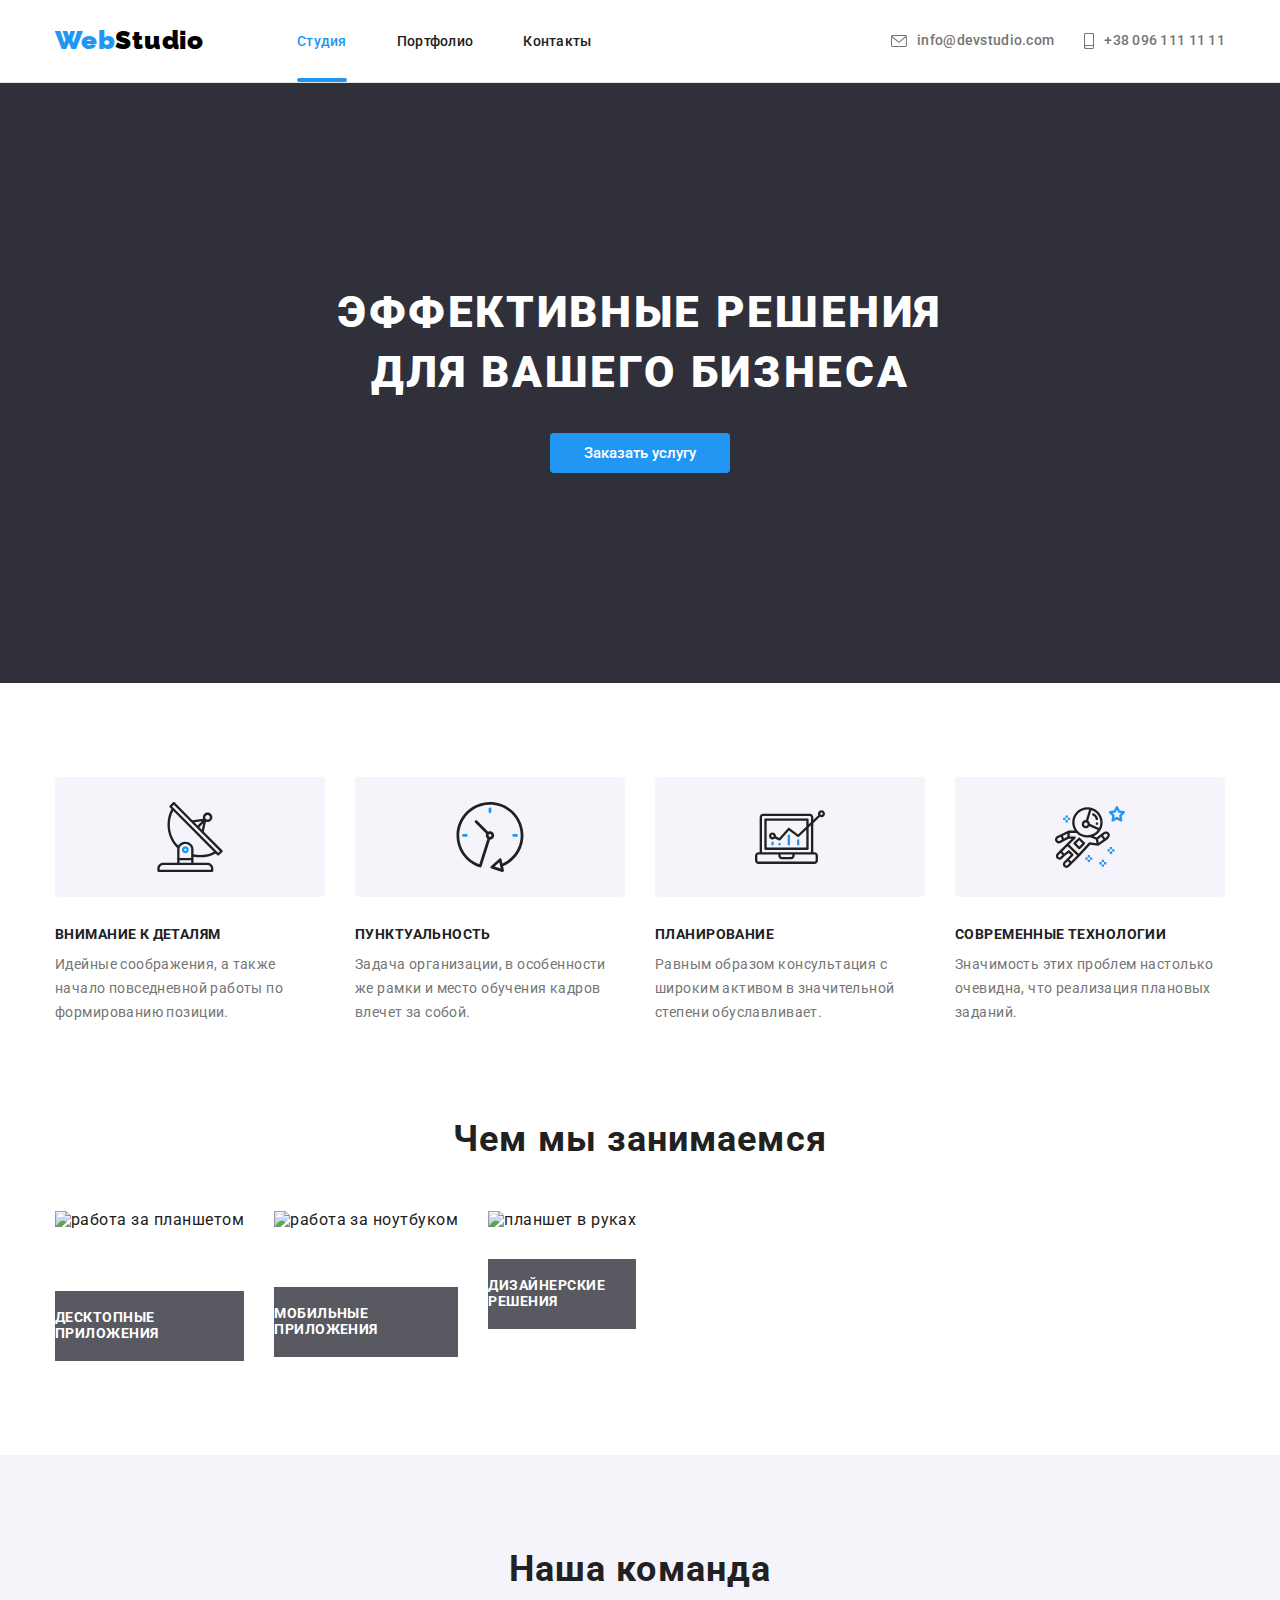
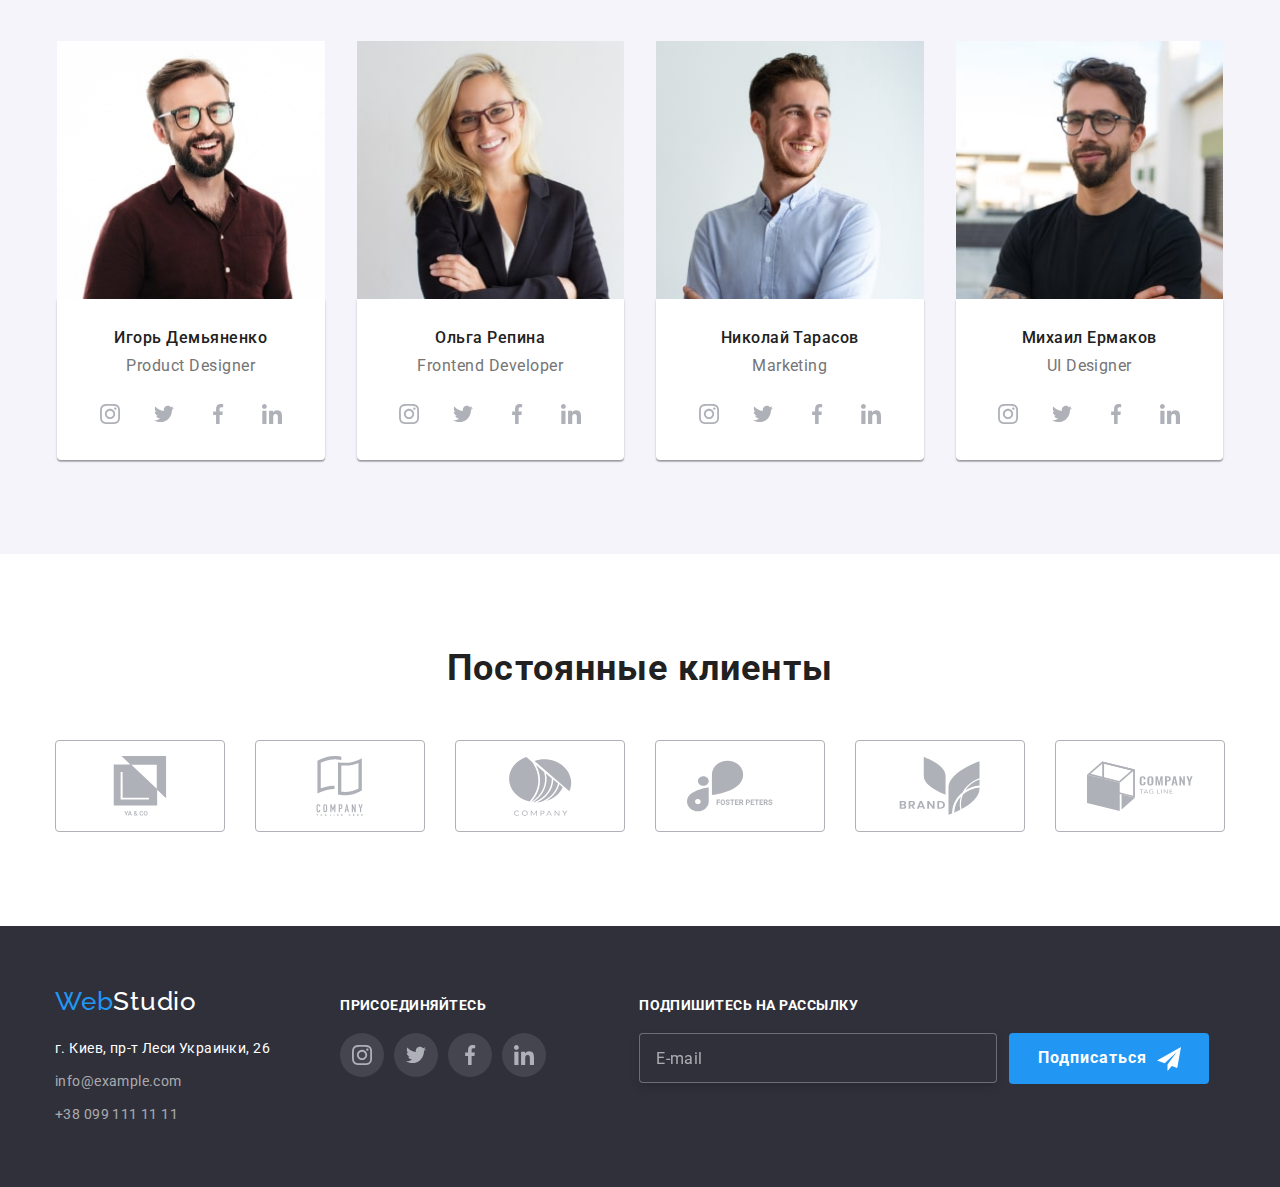
==== commit 8477edfd: "правильный путь картинок" ====
--- a/index.html
+++ b/index.html
@@ -28,54 +28,54 @@
 
             <nav class="header__logo">
                 <a class="logo" href=""><span class="logo__accent">Web</span>Studio</a>
-<button class="mob-menu__open-btn"> 
-    <svg class="" width="24" height="16">
-    <use href="./images/icons.svg#icon-menu"> </use>
-</svg>
-</button>
-
-<div class="backdrop is-hidden">
-    <div class="mob-menu">
-            <div class="mob-menu__content">
-                <ul class="mod-menu__list">  
-                        <li class="mod-menu__item"> 
-                            <a href="./index.html" class="mod-menu__link mod-menu__link--current">Студия</a>
-                        </li>
-                        <li class="mod-menu__item">
-                            <a href="./portfolio.html" class="mod-menu__link">Портфолио</a>
-                        </li>
-                        <li class="mod-menu__item">
-                            <a href="" class="mod-menu__link">Контакты</a>
-                        </li>
-                </ul>
-<div class="mob-menu__bottom">
-                <a href="tel:+380961111111" class="mob-menu-tel">+38 096 111 11 11</a>
-                <a href="mailto:info@devstudio.com" class="mob-menu-email">info@devstudio.com</a>
-
-    <ul class="mod-menu__list-bottom">
-        <li class="mod-menu__item-bottom">
-            <a href="" class="mod-menu__link-bottom">Instagram</a>
-        </li>
-        <li class="mod-menu__item-bottom">
-            <a href="" class="mod-menu__link-bottom">Twitter</a>
-        </li>
-        <li class="mod-menu__item-bottom">
-            <a href="" class="mod-menu__link-bottom">Facebook</a>
-        </li>
-        <li class="mod-menu__item-bottom">
-            <a href="" class="mod-menu__link-bottom">LinkedIn</a>
-        </li>
-    </ul>
-</div>
-                </div>
-                <button class="mod-menu-close-btn">
-                    <svg class="" width="19" height="19">
-                        <use href="./images/icons.svg#icon-menu-close"> </use>
+                <button class="mob-menu__open-btn">
+                    <svg class="" width="24" height="16">
+                        <use href="./images/icons.svg#icon-menu"> </use>
                     </svg>
                 </button>
-           
-    </div>
-</div>
+
+                <div class="backdrop is-hidden">
+                    <div class="mob-menu">
+                        <div class="mob-menu__content">
+                            <ul class="mod-menu__list">
+                                <li class="mod-menu__item">
+                                    <a href="./index.html" class="mod-menu__link mod-menu__link--current">Студия</a>
+                                </li>
+                                <li class="mod-menu__item">
+                                    <a href="./portfolio.html" class="mod-menu__link">Портфолио</a>
+                                </li>
+                                <li class="mod-menu__item">
+                                    <a href="" class="mod-menu__link">Контакты</a>
+                                </li>
+                            </ul>
+                            <div class="mob-menu__bottom">
+                                <a href="tel:+380961111111" class="mob-menu-tel">+38 096 111 11 11</a>
+                                <a href="mailto:info@devstudio.com" class="mob-menu-email">info@devstudio.com</a>
+
+                                <ul class="mod-menu__list-bottom">
+                                    <li class="mod-menu__item-bottom">
+                                        <a href="" class="mod-menu__link-bottom">Instagram</a>
+                                    </li>
+                                    <li class="mod-menu__item-bottom">
+                                        <a href="" class="mod-menu__link-bottom">Twitter</a>
+                                    </li>
+                                    <li class="mod-menu__item-bottom">
+                                        <a href="" class="mod-menu__link-bottom">Facebook</a>
+                                    </li>
+                                    <li class="mod-menu__item-bottom">
+                                        <a href="" class="mod-menu__link-bottom">LinkedIn</a>
+                                    </li>
+                                </ul>
+                            </div>
+                        </div>
+                        <button class="mod-menu-close-btn">
+                            <svg class="" width="19" height="19">
+                                <use href="./images/icons.svg#icon-menu-close"> </use>
+                            </svg>
+                        </button>
+
+                    </div>
+                </div>
                 <ul class="site-nav">
                     <li class="site-nav__item">
                         <a class="site-nav__link site-nav__link--current" href="./index.html">Студия</a>
@@ -107,7 +107,7 @@
             </ul>
 
         </div>
-           </header>
+    </header>
 
     <main>
         <!-- Герой -->
@@ -120,7 +120,7 @@
 
         <!-- Особенности -->
 
-         <section class="section">
+        <section class="section">
             <div class="container">
                 <h2 class="visibility-hidden">Особенности</h2>
 
@@ -171,7 +171,7 @@
                 </ul>
             </div>
 
-        </section> 
+        </section>
 
         <!-- Примеры работ -->
 
@@ -180,12 +180,9 @@
                 <h2 class="section__title section__title-margin">Чем мы занимаемся</h2>
                 <ul class="works">
                     <li class="works__item">
-                        <div class="works__thumb"> 
-                            <img 
-                            srcset="./images/box1.jpg 1x, ./images/box1des@2x.jpg 2x"
-                            src="./images/box1.jpg" 
-                            alt="работа за планшетом"
-                             width="370" height="294" />
+                        <div class="works__thumb">
+                            <img srcset="./images/box1.jpg 1x, ./images/box1des@2x.jpg 2x" src="./images/box1.jpg"
+                                alt="работа за планшетом" width="370" height="294" />
 
                             <p class="works__text">Десктопные приложения</p>
                         </div>
@@ -194,11 +191,8 @@
 
                     <li class="works__item">
                         <div class="works__thumb">
-                            <img 
-                             srcset="./images/box2.jpg 1x, ./images/box2des@2x.jpg 2x"
-                            src="./images/box2.jpg"
-                             alt="работа за ноутбуком" 
-                             width="370" height="294" />
+                            <img srcset="./images/box2.jpg 1x, ./images/box2des@2x.jpg 2x" src="./images/box2.jpg"
+                                alt="работа за ноутбуком" width="370" height="294" />
 
                             <p class="works__text">Мобильные приложения</p>
                         </div>
@@ -208,11 +202,8 @@
 
                     <li class="works__item">
                         <div class="works__thumb">
-                            <img 
-                            srcset="./images/box3.jpg 1x, ./images/box3des@2x.jpg 2x"
-                            src="./images/box3.jpg"
-                             alt="планшет в руках" 
-                             width="370" height="294" />
+                            <img srcset="./images/box3.jpg 1x, ./images/box3des@2x.jpg 2x" src="./images/box3.jpg"
+                                alt="планшет в руках" width="370" height="294" />
 
                             <p class="works__text">Дизайнерские решения</p>
                         </div>
@@ -233,11 +224,14 @@
 
                     <li class="command__item">
 
-                        
+
                         <picture>
-                            <source srcset=" ./images/igordes.jpg 1x, ./images/igordes@2x.jpg 2x" media="(min-width: 1200px)" />
-                            <source srcset="./images/igortab.jpg 1x, ./images/igortab@2x.jpg 2x" media="(min-width: 768px)" />
-                            <source srcset=" ./images/igormob.jpg 1x, ./images/igormob@2x.jpg 2x" media="(max-width: 480px)" />
+                            <source srcset="./images/igordes.jpg 1x, ./images/igordes@2x.jpg 2x"
+                                media="(min-width: 1200px)" />
+                            <source srcset="./images/igortab.jpg 1x, ./images/igortab@2x.jpg 2x"
+                                media="(min-width: 768px)" />
+                            <source srcset="./images/igormob.jpg 1x, ./images/igormob@2x.jpg 2x"
+                                media="(max-width: 480px)" />
                             <img src="./images/img1.jpg" alt="фотография Игорья Демьяненко" width="270" height="260" />
                         </picture>
 
@@ -283,11 +277,14 @@
                     </li>
 
                     <li class="command__item">
-                        
+
                         <picture>
-                            <source srcset=" ./images/olgades.jpg 1x, ./images/olgades@2x.jpg 2x" media="(min-width: 1200px)" />
-                            <source srcset="./images/olgatab.jpg 1x, ./images/olgatab@2x.jpg 2x" media="(min-width: 768px)" />
-                            <source srcset=" ./images/olgamob.jpg 1x, ./images/olgamob@2x.jpg 2x" media="(max-width: 480px)" />
+                            <source srcset="./images/olgades.jpg 1x, ./images/olgades@2x.jpg 2x"
+                                media="(min-width: 1200px)" />
+                            <source srcset="./images/olgatab.jpg 1x, ./images/olgatab@2x.jpg 2x"
+                                media="(min-width: 768px)" />
+                            <source srcset="./images/olgamob.jpg 1x, ./images/olgamob@2x.jpg 2x"
+                                media="(max-width: 480px)" />
                             <img src="./images/img2.jpg" alt="фотография Игорья Демьяненко" width="270" height="260" />
                         </picture>
                         <div class="command__box">
@@ -333,10 +330,13 @@
                     <li class="command__item">
 
                         <picture>
-                            <source srcset=" ./images/nikolaydes.jpg 1x, ./images/nikolaydes@2x.jpg 2x" media="(min-width: 1200px)" />
-                            <source srcset="./images/nikolaytab.jpg 1x, ./images/nikolaytab@2x.jpg 2x" media="(min-width: 768px)" />
-                            <source srcset=" ./images/nikolaymob.jpg 1x, ./images/nikolaymob@2x.jpg 2x" media="(max-width: 480px)" />
-                        <img src="./images/img3.jpg" alt="фотография Николая Тарасова" width="270" height="260" />
+                            <source srcset="./images/nikolaydes.jpg 1x, ./images/nikolaydes@2x.jpg 2x"
+                                media="(min-width: 1200px)" />
+                            <source srcset="./images/nikolaytab.jpg 1x, ./images/nikolaytab@2x.jpg 2x"
+                                media="(min-width: 768px)" />
+                            <source srcset="./images/nikolaymob.jpg 1x, ./images/nikolaymob@2x.jpg 2x"
+                                media="(max-width: 480px)" />
+                            <img src="./images/img3.jpg" alt="фотография Николая Тарасова" width="270" height="260" />
                         </picture>
 
                         <div class="command__box">
@@ -381,12 +381,15 @@
 
                     <li class="command__item">
 
-<picture>
-    <source srcset=" ./images/michaeldes.jpg 1x, ./images/michaeldes@2x.jpg 2x" media="(min-width: 1200px)" />
-    <source srcset="./images/michaeltab.jpg 1x, ./images/michaeltab@2x.jpg 2x" media="(min-width: 768px)" />
-    <source srcset=" ./images/michaelmob.jpg 1x, ./images/michaelmob@2x.jpg 2x" media="(max-width: 480px)" />
-                        <img src="./images/img4.jpg" alt="фотография Михаил Ермаков" width="270" height="260" />
-</picture>
+                        <picture>
+                            <source srcset="./images/michaeldes.jpg 1x, ./images/michaeldes@2x.jpg 2x"
+                                media="(min-width: 1200px)" />
+                            <source srcset="./images/michaeltab.jpg 1x, ./images/michaeltab@2x.jpg 2x"
+                                media="(min-width: 768px)" />
+                            <source srcset="./images/michaelmob.jpg 1x, ./images/michaelmob@2x.jpg 2x"
+                                media="(max-width: 480px)" />
+                            <img src="./images/img4.jpg" alt="фотография Михаил Ермаков" width="270" height="260" />
+                        </picture>
 
                         <div class="command__box">
                             <h3 class="command__title">Михаил Ермаков</h3>
@@ -433,7 +436,7 @@
 
         <!-- Постоянные клиенты -->
 
-         <section class="section">
+        <section class="section">
             <div class="container">
                 <h2 class="section__title section__title-margin">Постоянные клиенты</h2>
                 <ul class="clients">
@@ -501,67 +504,68 @@
 
     <footer class="footer">
         <div class="container footer__container">
-<div class="footer__box">
-            <div class="footer__nav">
-                <a class="logo__footer" href=""><span class="logo__footer logo__footer-accent">Web</span>Studio</a>
-
-
-                <address>
-                    <ul class="footer-list">
-                        <li>
-                            <a class="footer-list__link" href="">г. Киев, пр-т Леси Украинки, 26</a>
+            <div class="footer__box">
+                <div class="footer__nav">
+                    <a class="logo__footer" href=""><span class="logo__footer logo__footer-accent">Web</span>Studio</a>
+
+
+                    <address>
+                        <ul class="footer-list">
+                            <li>
+                                <a class="footer-list__link" href="">г. Киев, пр-т Леси Украинки, 26</a>
+                            </li>
+                            <li>
+                                <a class="footer-list__link footer-list__connection"
+                                    href="maito:info@example.com">info@example.com</a>
+                            </li>
+                            <li>
+                                <a class="footer-list__link footer-list__connection" href="tel:+380991111111">+38 099
+                                    111 11
+                                    11</a>
+                            </li>
+                        </ul>
+                    </address>
+                </div>
+
+                <div class="">
+                    <h3 class="footer-list__title">ПРИСОЕДИНЯЙТЕСЬ</h3>
+
+                    <ul class="socials-list socials-list__footer ">
+                        <li class="socials-list__item">
+                            <a href="" class="socials-list__link">
+                                <svg class="socials-list__icon" width="20" height="20">
+                                    <use href="./images/icons.svg#icon-instagram"></use>
+                                </svg>
+                            </a>
                         </li>
-                        <li>
-                            <a class="footer-list__link footer-list__connection"
-                                href="maito:info@example.com">info@example.com</a>
+
+                        <li class="socials-list__item">
+                            <a href="" class="socials-list__link">
+                                <svg class="socials-list__icon" width="20" height="20">
+                                    <use href="./images/icons.svg#icon-twitter"></use>
+                                </svg>
+                            </a>
                         </li>
-                        <li>
-                            <a class="footer-list__link footer-list__connection" href="tel:+380991111111">+38 099 111 11
-                                11</a>
+
+                        <li class="socials-list__item">
+                            <a href="" class="socials-list__link" width="20" height="20">
+                                <svg class="socials-list__icon">
+                                    <use href="./images/icons.svg#icon-facebook"></use>
+                                </svg>
+                            </a>
+                        </li>
+
+                        <li class="socials-list__item">
+                            <a href="" class="socials-list__link">
+                                <svg class="socials-list__icon" width="20" height="20">
+                                    <use href="./images/icons.svg#icon-linkedin"></use>
+                                </svg>
+                            </a>
                         </li>
                     </ul>
-                </address>
+
+                </div>
             </div>
-
-            <div class="">
-                <h3 class="footer-list__title">ПРИСОЕДИНЯЙТЕСЬ</h3>
-
-                <ul class="socials-list socials-list__footer ">
-                    <li class="socials-list__item">
-                        <a href="" class="socials-list__link">
-                            <svg class="socials-list__icon" width="20" height="20">
-                                <use href="./images/icons.svg#icon-instagram"></use>
-                            </svg>
-                        </a>
-                    </li>
-
-                    <li class="socials-list__item">
-                        <a href="" class="socials-list__link">
-                            <svg class="socials-list__icon" width="20" height="20">
-                                <use href="./images/icons.svg#icon-twitter"></use>
-                            </svg>
-                        </a>
-                    </li>
-
-                    <li class="socials-list__item">
-                        <a href="" class="socials-list__link" width="20" height="20">
-                            <svg class="socials-list__icon">
-                                <use href="./images/icons.svg#icon-facebook"></use>
-                            </svg>
-                        </a>
-                    </li>
-
-                    <li class="socials-list__item">
-                        <a href="" class="socials-list__link">
-                            <svg class="socials-list__icon" width="20" height="20">
-                                <use href="./images/icons.svg#icon-linkedin"></use>
-                            </svg>
-                        </a>
-                    </li>
-                </ul>
-
-            </div>
-                </div>
 
             <form class="footer-form">
                 <p class="footer-list__title">Подпишитесь на рассылку</p>
@@ -650,7 +654,7 @@
 
 
     <script src="./js/modal.js"> </script>
-    <script src="./js/menu.js"> </script>
+    <script src="./js/mobile-menu.js"> </script>
 </body>
 
 </html>--- a/css/main.min.css
+++ b/css/main.min.css
@@ -1,4 +1,4 @@
 :root{--primary-text-color: #757575;--titel-text-color: #212121;--accent-text-color: #2196f3;--white-color: #ffffff;--footer-text-color: rgba (255, 255, 255, 0.6);--logo-color: #000000;--primary-background-color: #e5e5e5;--background-color: #2f303a;--background-white-color: #ffffff;--background-command: #f5f4fa;--border-color: rgba(238, 238, 238, 1);--card-shadow: 0px 2px 1px -1px rgba(0, 0, 0, 0.2),
     0px 1px 1px 0px rgba(0, 0, 0, 0.14), 0px 1px 3px 0px rgba(0, 0, 0, 0.12);--box-shadow: 0px 1px 3px rgb(0, 0, 0, 12%), 0px 1px 1px rgb(0, 0, 0, 14%),
-    0px 2px 1px rgb(0, 0, 0, 20%);--background: #f5f4fa;--fill: #afb1b8;--gallery-gap-magin: 30px;--timing-function: cubic-bezier(0.4, 0, 0.2, 1)}ul{padding:0px;margin:0px;list-style:none}a{text-decoration:none}h1,h2,h3,h4,h5,h6,p{margin-top:0px;margin-bottom:0px}img{display:block;width:100%;height:auto}html{box-sizing:border-box}*,*::before,*::after{box-sizing:inherit}body{font-family:Roboto, sans-serif;letter-spacing:0.03em;background-color:var(--background-white-color);color:var(--titel-text-color)}.visibility-hidden{position:absolute;width:1px;height:1px;margin:-1px;padding:0;overflow:hidden;border:0;clip:rect(0 0 0 0)}.logo{display:block;margin:0;font-family:Raleway;font-weight:900;font-size:26px;line-height:1.19;letter-spacing:0.03em;list-style:none;text-decoration:none;color:var(--logo-color)}.logo__accent{font-family:Raleway;font-weight:900;font-size:26px;line-height:1.19;letter-spacing:0.03em;list-style:none;color:var(--accent-text-color)}.logo__footer{font-style:normal;font-family:Raleway;font-weight:500;font-size:26px;line-height:1.19;letter-spacing:0.03em;color:var(--white-color)}.logo__footer-accent{font-style:normal;color:var(--accent-text-color)}.button{display:inline-block;margin:0px;border-radius:4px;border:0px solid transparent;padding:11px 34px;min-width:70px;text-align:center;font-weight:500;font-size:15px;line-height:1.2;cursor:pointer;color:var(--white-color);background-color:var(--accent-text-color)}.button__footer{align-items:center;padding-top:10px;padding-bottom:10px;padding-left:29px;padding-right:28px;font-weight:700;min-width:200px;font-size:16px;line-height:1.9;letter-spacing:0.06em;border-radius:4px;border:transparent;cursor:pointer;display:flex;justify-content:space-between;text-align:center;color:var(--white-color);background-color:var(--accent-text-color)}@media screen and (min-width: 480px) and (max-width: 1199px){.button__footer{margin:20px auto auto auto}}@media screen and (min-width: 1200px){.button__footer{margin:auto auto auto 12px}}.portfolio-list__button{font-family:inherit;justify-content:center;padding:6px 22px;cursor:pointer;font-weight:500;min-width:73px;font-size:16px;line-height:1.6;border-radius:4px;border:transparent;color:var(--title-text-color);background-color:var(--background);transition:color 250ms var(--timing-function),background-color 250ms var(--timing-function),box-shadow 250ms var(--timing-function)}.portfolio-list__button:hover,.portfolio-list__button:focus,.portfolio-list__button:active{color:var(--white-color);background-color:var(--accent-text-color);box-shadow:0px 3px 1px rgba(0,0,0,0.1),0px 1px 2px rgba(0,0,0,0.08),0px 2px 2px rgba(0,0,0,0.12)}.button__modal{position:absolute;right:8px;top:8px;width:30px;height:30px;background-color:transparent;border-radius:50%;border:1px solid rgba(0,0,0,0.1);cursor:pointer;transition:border 250ms var(--timing-function),fill 250ms var(--timing-function)}.button__modal:hover{border:1px solid var(--accent-text-color);fill:var(--accent-text-color)}.container{width:100%;margin-left:auto;margin-right:auto;padding-left:15px;padding-right:15px}@media screen and (min-width: 480px){.container{width:480px}}@media screen and (min-width: 768px){.container{width:768px}}@media screen and (min-width: 1200px){.container{width:1200px}}.section{padding-top:60px;padding-bottom:60px}@media screen and (min-width: 1200px){.section{padding-top:94px;padding-bottom:94px}}.header{position:relative;border-bottom:1px solid var(--primary-background-color)}.main-nav{display:flex;align-items:center}.header__logo{align-items:center;display:flex}.header__logo>.logo{display:block;padding-top:24px;padding-bottom:25px;margin-right:93px}.site-nav{align-items:center;display:flex}@media screen and (max-width: 767px){.site-nav{display:none}}.site-nav__item{display:block;position:relative;padding-top:32px;padding-bottom:32px;transition:color 250ms var(--timing-function)}.site-nav .site-nav__item:not(:last-child){margin-right:50px}@media screen and (max-width: 767px){.auth-nav{display:none}}@media screen and (min-width: 768px) and (max-width: 1199px){.auth-nav{padding:21px 0 21px 84px}}@media screen and (min-width: 1200px){.auth-nav{display:flex;align-items:center;margin-left:auto}}.auth-nav__item{display:block}@media screen and (min-width: 768px) and (max-width: 1199px){.auth-nav__item:not(:last-child){padding-bottom:10px}}@media screen and (min-width: 1200px){.auth-nav__item{padding-top:32px;padding-bottom:32px}.auth-nav__item:not(:last-child){margin-right:30px}}.auth-nav__link{display:flex;align-items:center;font-weight:500;font-size:14px;line-height:1.14;letter-spacing:0.02em;color:var(--primary-text-color);transition:color 250ms var(--timing-function)}.auth-nav__link:hover,.auth-nav__link:focus,.auth-nav__link:active{color:var(--accent-text-color);fill:var(--accent-text-color)}.auth-nav__icon{fill:currentColor;margin-right:10px}.site-nav__link{font-weight:500;font-size:14px;line-height:1.14;letter-spacing:0.02em;padding-top:32px;padding-bottom:32px;color:var(--titel-text-color);transition:color 250ms var(--timing-function)}.site-nav__link:hover,.site-nav__link:focus,.site-nav__link:active{color:var(--accent-text-color);cursor:pointer}.mob-menu__open-btn{position:absolute;top:21px;right:15px}.mob-menu__open-btn,.mod-menu-close-btn{width:40px;height:40px;display:flex;align-items:center;justify-content:center;border:none;background-color:transparent;margin-left:auto;cursor:pointer}@media screen and (min-width: 768px){.mob-menu__open-btn,.mod-menu-close-btn{display:none}}.mob-menu__open-btn:hover,.mob-menu__open-btn :focus,.mob-menu__open-btn :active,.mod-menu-close-btn:hover,.mod-menu-close-btn :focus,.mod-menu-close-btn :active{fill:var(--accent-text-color)}.mob-menu{width:100vw;height:100vh;background-color:var(--white-color);padding:10px 15px 48px 40px;display:flex;justify-content:space-between}.mob-menu__content{padding-top:38px;display:flex;flex-direction:column;justify-content:space-between}.mod-menu__list{margin-bottom:302px}.mod-menu__list:hover,.mod-menu__list :focus,.mod-menu__list :active{color:var(--accent-text-color)}.mod-menu__item:not(:last-child){margin-bottom:32px}.mod-menu__link{font-weight:500;font-size:40px;line-height:1.17;letter-spacing:0.02em;color:var(--titel-text-color)}.mod-menu__link--current{color:var(--accent-text-color)}.mob-menu-tel{font-weight:500;font-size:34px;line-height:1.17;letter-spacing:0.02em;color:var(--accent-text-color);display:block;margin-bottom:32px}.mob-menu-email{font-weight:500;font-size:24px;line-height:1.16;letter-spacing:0.02em;color:var(--primary-text-color)}.mod-menu__list-bottom{margin-top:64px;display:flex;flex-wrap:wrap}.mod-menu__link-bottom{padding-right:10px;font-weight:500;font-size:18px;line-height:1.22;letter-spacing:0.02em;color:var(--accent-text-color)}.mod-menu__item-bottom::after{content:"";border:1px solid rgba(33,33,33,0.2);transform:rotate(90deg)}.mod-menu__item-bottom:not(:last-child){padding-right:10px}.site-nav__link--current::after{position:absolute;content:"";width:100%;height:4px;border-radius:4px;background-color:var(--accent-text-color);display:block;bottom:0%}.site-nav__link--current{color:var(--accent-text-color)}.hero{justify-content:center;padding-top:118px;padding-bottom:118px;text-align:center;background-color:var(--background-color);background-image:linear-gradient(to bottom, rgba(47,48,58,0.4), rgba(47,48,58,0.4)),url(../images/hero-mob.jpg);background-repeat:no-repeat;background-position:center;background-size:cover;max-width:480px;height:400px;margin-left:auto;margin-right:auto}@media (min-device-pixel-ratio: 2), (min-resolution: 192dpi), (min-resolution: 2dppx){.hero{background-image:linear-gradient(to bottom, rgba(47,48,58,0.4), rgba(47,48,58,0.4)),url(../images/hero-mob@2x.jpg)}}@media screen and (min-width: 768px){.hero{min-width:768px;background-image:url(../images/hero-tab.jpg)}}@media screen and (min-width: 768px) and (min-device-pixel-ratio: 2), screen and (min-width: 768px) and (min-resolution: 192dpi), screen and (min-width: 768px) and (min-resolution: 2dppx){.hero{background-image:url(../images/hero-tab@2x.jpg)}}@media screen and (min-width: 1200px){.hero{background-image:url(../images/herodes.jpg)}}@media screen and (min-width: 1200px) and (min-device-pixel-ratio: 2), screen and (min-width: 1200px) and (min-resolution: 192dpi), screen and (min-width: 1200px) and (min-resolution: 2dppx){.hero{background-image:url(../images/herodes@2x.jpg)}}@media screen and (min-width: 1200px){.hero{padding-top:200px;padding-bottom:200px;max-width:1600px;height:600px}}.hero__titel{margin-bottom:30px;margin-right:auto;margin-left:auto;width:360px;font-weight:900;letter-spacing:0.06em;text-align:center;text-transform:uppercase;color:var(--white-color)}@media screen and (min-width: 480px){.hero__titel{font-size:26px;line-height:1.62}}@media screen and (min-width: 1200px){.hero__titel{width:696px;font-size:44px;line-height:1.36}}.section__works{padding-top:0px}@media screen and (max-width: 1199px){.section__works{display:none}}.works{display:flex}.works .works__item:not(:last-child){margin-right:30px}.works__thumb{position:relative}.works__text{position:absolute;bottom:0%;left:0%;width:100%;height:70px;font-weight:700;font-size:14px;line-height:1.14;text-transform:uppercase;display:flex;align-items:center;justify-content:center;color:var(--white-color);background-color:rgba(47,48,58,0.8)}.features{display:flex;justify-content:space-evenly;flex-wrap:wrap;font-size:14px;line-height:1.71;letter-spacing:0.03em}.features__item{width:450px}@media screen and (min-width: 480px){.features__item{margin-bottom:30px}.features__item:last-child{margin-bottom:0px}}@media screen and (min-width: 480px) and (min-width: 768px){.features__item:nth-child(n+3){margin-bottom:0px}}@media screen and (min-width: 480px) and (min-width: 1200px){.features__item{margin-bottom:0px}}@media screen and (min-width: 768px){.features__item{width:354px}.features__item:nth-child(2n+1){margin-right:30px}}@media screen and (min-width: 1200px){.features__item{width:270px;margin-right:0px}.features__item:not(:last-child){margin-right:30px}}.features__box{display:flex;background-color:var(--background);border-radius:4px;margin-bottom:30px;display:flex;justify-content:center;align-items:center;height:120px;width:450px;background-size:cover}@media screen and (min-width: 768px){.features__box{width:354px}}@media screen and (min-width: 1200px){.features__box{width:270px}}.features__titel{margin-bottom:10px;font-weight:700;font-size:14px;line-height:1.14;letter-spacing:0.03em;text-transform:uppercase;color:var(--titel-text-color)}.features__text{font-size:14px;line-height:1.71;letter-spacing:0.03em;color:var(--primary-text-color)}.section__command{background-color:var(--background-command)}@media screen and (min-width: 768px){.command{display:flex;justify-content:space-evenly;flex-wrap:wrap}}.command__item{width:100%;margin-bottom:30px}.command .command__item:last-child{margin-bottom:0px}@media screen and (min-width: 768px){.command__item{flex-basis:calc(100% / 2 - 30px);margin-left:30px}.command__item:nth-child(2n+1){margin-left:0px}.command__item:nth-child(2n+1):nth-child(n+2){margin-bottom:0px}}@media screen and (min-width: 1200px){.command__item{justify-content:space-evenly;flex-basis:calc(100% / 4 - 25px);margin-bottom:0px}.command__item:nth-child(2n+1){margin-left:30px}.command__item:nth-child(2n+1):first-child{margin-left:0px}}.command__box{padding-top:30px;padding-bottom:24px;background-color:var(--white-color);box-shadow:0px 1px 3px rgba(0,0,0,0.12),0px 1px 1px rgba(0,0,0,0.14),0px 2px 1px rgba(0,0,0,0.2);border-radius:0px 0px 4px 4px}.command__title{text-align:center;font-weight:500;font-size:16px;line-height:1.18;letter-spacing:0.03em;margin-bottom:10px;color:var(--titel-text-color)}.command__desc{margin-bottom:16px;text-align:center;font-size:16px;line-height:1.18;letter-spacing:0.03em;color:var(--primary-text-color)}.socials-list{display:flex;justify-content:center}.socials-list__item{width:44px;height:44px}.socials-list__item+.socials-list__item{margin-left:10px}.socials-list__link{width:100%;height:100%;border-radius:50%;background-color:rgba(255,255,255,0.1);display:flex;align-items:center;justify-content:center;transition:background-color 250ms var(--timing-function)}.socials-list__link:hover,.socials-list__link:focus{background-color:var(--accent-text-color)}.socials-list__icon{width:20px;height:20px;fill:var(--fill);transition:fill 250ms var(--timing-function)}.socials-list__link:hover .socials-list__icon,.socials-list__link:focus .socials-list__icon{fill:var(--white-color)}.clients{display:flex;flex-wrap:wrap}.clients__item{width:210px;height:92px;margin-right:30px;margin-bottom:30px}@media screen and (min-width: 480px){.clients__item:nth-child(n+5){margin-bottom:0px}.clients__item:nth-child(2n){margin-right:0px}}@media screen and (min-width: 480px) and (min-width: 768px){.clients__item{width:226px}.clients__item:nth-child(n+4){margin-bottom:0px}.clients__item:nth-child(1n+1){margin-right:30px}.clients__item:nth-child(3n+3){margin-right:0px}}@media screen and (min-width: 480px) and (min-width: 1200px){.clients__item{width:170px}.clients__item:nth-child(-n+3){margin-bottom:0px}.clients__item:nth-child(3){margin-right:30px}}.clients__link{width:100%;height:100%;border-radius:4px;border:1px solid #afb1b8;display:flex;align-items:center;justify-content:center;transition:background-color 250ms var(--timing-function),fill 250ms var(--timing-function)}.clients__link:hover,.clients__link:focus{background-color:var(--white-color);border:1px solid var(--accent-text-color)}.clients__icon{fill:var(--fill);transition:fill 250ms var(--timing-function)}.clients__link:hover .clients__icon,.clients__link:focus .clients__icon{fill:var(--accent-text-color)}.section__title{font-weight:700;font-size:28px;line-height:1.17;text-align:center;letter-spacing:0.03em;color:var(--titel-text-color)}@media screen and (min-width: 1200px){.section__title{font-size:36px;line-height:1.16}}.section__title-margin{margin-bottom:30px}@media screen and (min-width: 1200px){.section__title-margin{margin-bottom:50px}}.footer{padding:60px 0px;background-color:var(--background-color)}@media screen and (min-width: 480px) and (max-width: 767px){.footer{justify-content:center;align-items:center;text-align:center}}@media screen and (min-width: 1200px){.footer__container{align-items:baseline;display:flex}}@media screen and (min-width: 768px){.footer__box{display:flex;justify-content:space-evenly;align-items:baseline}}@media screen and (min-width: 768px) and (max-width: 1199px){.footer__nav{justify-content:center;align-items:center;text-align:center}}@media screen and (min-width: 1200px){.footer__nav{margin-right:70px;flex-grow:1}}.footer-list{margin-top:20px}.footer-list>li:not(:last-child){margin-bottom:9px}@media screen and (min-width: 480px) and (max-width: 1199px){.footer-list{padding-bottom:60px}}.footer-list__link{font-style:normal;font-size:14px;line-height:1.71;letter-spacing:0.03em;color:var(--white-color)}.footer-list__connection{color:rgba(255,255,255,0.6);transition:color 250ms var(--timing-function)}.footer-list__connection:hover,.footer-list__connection:focus{color:var(--accent-text-color)}@media screen and (min-width: 768px){.footer-form{justify-content:center;align-items:center;text-align:center}}@media screen and (min-width: 1200px){.footer-form{display:flex;flex-direction:column;margin-left:93px;align-items:baseline}}.footer-form__input{width:358px;height:50px;padding-left:16px;padding-right:16px;border:1px solid rgba(255,255,255,0.3);box-sizing:border-box;filter:drop-shadow(0px 4px 4px rgba(0,0,0,0.15));border-radius:4px;background-color:var(--background-color)}.footer-form__input::placeholder{padding-top:15px;padding-bottom:15px;font-size:16px;line-height:1.25;letter-spacing:0.03em;color:rgba(255,255,255,0.6)}@media screen and (min-width: 1200px){.footer-form_box{display:flex}}.footer-list__title{color:var(--white-color);font-weight:700;font-size:14px;line-height:1.1;text-transform:uppercase;margin-bottom:20px}@media screen and (min-width: 768px) and (max-width: 1199px){.footer-list__title{text-align:center}}@media screen and (min-width: 480px) and (max-width: 767px){.socials-list__footer{padding-bottom:60px}}.portfolio-list{display:flex;justify-content:center;margin-bottom:50px;cursor:pointer}@media screen and (min-width: 480px) and (max-width: 767px){.portfolio-list{flex-wrap:wrap;justify-content:flex-start}}.portfolio-list__items{margin-right:8px}.portfolio-list .portfolio-list__items:not(:last-child){margin-right:8px}@media screen and (min-width: 480px) and (max-width: 767px){.portfolio-list__items:nth-child(-n+3){margin-bottom:15px}}.gallery{display:flex;flex-wrap:wrap;padding:0px;margin:0px;list-style:none}@media screen and (min-width: 768px){.gallery{margin-right:calc(-1 * var(--gallery-gap-magin));margin-bottom:calc(-1 * var(--gallery-gap-magin))}}@media screen and (min-width: 1200px){.gallery{margin-right:calc(-1 * var(--gallery-gap-magin));margin-bottom:calc(-1 * var(--gallery-gap-magin))}}.gallery__item{border:1px solid #eeeeee;width:100%}@media screen and (min-width: 480px) and (max-width: 767px){.gallery__item:not(:last-child){margin-bottom:30px}}@media screen and (min-width: 768px) and (max-width: 1199px){.gallery__item{flex-basis:calc(100% / 2 - var(--gallery-gap-magin));margin-right:var(--gallery-gap-magin);margin-bottom:var(--gallery-gap-magin)}}@media screen and (min-width: 1200px){.gallery__item{flex-basis:calc(100% / 3 - var(--gallery-gap-magin));margin-right:var(--gallery-gap-magin);margin-bottom:var(--gallery-gap-magin)}.gallery__item:nth-child(3n){margin-right:0}}.gallery__link{display:block;transition:box-shadow 250ms var(--timing-function)}.gallery__link:focus .gallery__desc{transform:translateY(0)}.gallery__link:focus .gallery__desc:hover,.gallery__link:focus .gallery__desc:focus,.gallery__link:focus .gallery__desc:active{box-shadow:var(--card-shadow)}.gallery-wrapper{position:relative;overflow:hidden}.gallery__desc{font-size:18px;line-height:1.56;letter-spacing:0.03em;color:#ffffff;padding-top:62.58px;padding-bottom:62.58px;padding-left:24px;padding-right:24px;background-color:rgba(33,150,243,0.9);position:absolute;top:0;left:0;height:100%;transform:translateY(100%);transition:transform 250ms var(--timing-function)}.gallery__item:hover .gallery__desc{transform:translateY(0)}.gallery__title{font-weight:700;font-size:18px;line-height:2;letter-spacing:0.06em;color:var(--titel-text-color)}.gallery__text{margin-top:4px;font-size:16px;line-height:1.87;letter-spacing:0.03em;color:var(--primary-text-color)}.gallery__box{padding:20px 24px 20px 24px}.backdrop{position:fixed;top:0;left:0;width:100%;height:100%;display:flex;align-items:center;justify-content:center;transition:opacity 250ms var(--timing-function);background-color:rgba(0,0,0,0.2);z-index:99}.backdrop.is-hidden{opacity:0;pointer-events:none}.backdrop.is-hidden .modal{transform:scale(2)}.modal{position:relative;max-width:450px;max-height:609px;border-radius:4px;background-color:#fff;box-shadow:var(--box-shadow);transition:transform 250ms var(--timing-function)}@media screen and (min-width: 1200px){.modal{min-height:581px;min-width:528px}}.form{padding:40px 40px 40px 40px;display:block}.modal__titel{margin-bottom:12px;font-weight:700;font-size:20px;line-height:1.15;text-align:center;letter-spacing:0.03em;color:var(--titel-text-color)}.modal__form{margin-bottom:10px}.modal__label{display:block;margin-bottom:4px;font-size:12px;line-height:1.16;letter-spacing:0.01em;color:var(--primary-text-color)}.modal__comment{margin-bottom:20px}.inpyt-wrapper{position:relative;display:block}.modal__input{width:100%;min-height:40px;padding-top:12px;padding-right:16px;padding-bottom:12px;padding-left:42px;border:1px solid rgba(33,33,33,0.2);background:transparent;border-radius:4px;outline:none;transition:border 250ms var(--timing-function)}.modal__input:focus{border-color:var(--accent-text-color)}.modal__input:focus+.modal__icon{fill:var(--accent-text-color)}.modal__icon{position:absolute;left:12px;top:50%;transform:translateY(-50%)}.textarea{resize:none;height:120px;padding:12px 16px}.textarea::placeholder{display:block;font-size:12px;line-height:1.16;letter-spacing:0.01em;color:rgba(117,117,117,0.5)}.modal__checkbox{font-size:12px;line-height:1.16;letter-spacing:0.03em;text-align:center;margin-bottom:30px;color:var(--primary-text-color);display:flex;justify-content:center;align-items:center}.modal__checkbox span{margin-right:7px;width:16px;height:15px;border:2px solid #212121;border-radius:2px;display:flex;align-items:center;justify-content:center}@media screen and (min-width: 1200px){.modal__checkbox{font-size:14px;line-height:1.71}}.modal__link{color:var(--accent-text-color)}.modal__user-text:checked+.modal__checkbox span{border-color:var(--accent-text-color);background-color:var(--accent-text-color);background-size:contain;background-origin:border-box;border-radius:2px}.submit{text-align:center;cursor:pointer;min-width:89px;font-weight:400;font-size:16px;line-height:1.9;letter-spacing:0.06em;border-radius:4px;border:transparent;padding-top:10px;padding-bottom:10px;padding-right:56px;padding-left:55px;display:block;margin:0 auto;color:var(--white-color);background-color:var(--accent-text-color);box-shadow:0px 4px 4px rgba(0,0,0,0.15)}
+    0px 2px 1px rgb(0, 0, 0, 20%);--background: #f5f4fa;--fill: #afb1b8;--gallery-gap-magin: 30px;--timing-function: cubic-bezier(0.4, 0, 0.2, 1)}ul{padding:0px;margin:0px;list-style:none}a{text-decoration:none}h1,h2,h3,h4,h5,h6,p{margin-top:0px;margin-bottom:0px}img{display:block;width:100%;height:auto}html{box-sizing:border-box}*,*::before,*::after{box-sizing:inherit}body{font-family:Roboto, sans-serif;letter-spacing:0.03em;background-color:var(--background-white-color);color:var(--titel-text-color)}.visibility-hidden{position:absolute;width:1px;height:1px;margin:-1px;padding:0;overflow:hidden;border:0;clip:rect(0 0 0 0)}.logo{display:block;margin:0;font-family:Raleway;font-weight:900;font-size:26px;line-height:1.19;letter-spacing:0.03em;list-style:none;text-decoration:none;color:var(--logo-color)}.logo__accent{font-family:Raleway;font-weight:900;font-size:26px;line-height:1.19;letter-spacing:0.03em;list-style:none;color:var(--accent-text-color)}.logo__footer{font-style:normal;font-family:Raleway;font-weight:500;font-size:26px;line-height:1.19;letter-spacing:0.03em;color:var(--white-color)}.logo__footer-accent{font-style:normal;color:var(--accent-text-color)}.button{display:inline-block;margin:0px;border-radius:4px;border:0px solid transparent;padding:11px 34px;min-width:70px;text-align:center;font-weight:500;font-size:15px;line-height:1.2;cursor:pointer;color:var(--white-color);background-color:var(--accent-text-color)}.button__footer{align-items:center;padding-top:10px;padding-bottom:10px;padding-left:29px;padding-right:28px;font-weight:700;min-width:200px;font-size:16px;line-height:1.9;letter-spacing:0.06em;border-radius:4px;border:transparent;cursor:pointer;display:flex;justify-content:space-between;text-align:center;color:var(--white-color);background-color:var(--accent-text-color)}@media screen and (min-width: 480px) and (max-width: 1199px){.button__footer{margin:20px auto auto auto}}@media screen and (min-width: 1200px){.button__footer{margin:auto auto auto 12px}}.portfolio-list__button{font-family:inherit;justify-content:center;padding:6px 22px;cursor:pointer;font-weight:500;min-width:73px;font-size:16px;line-height:1.6;border-radius:4px;border:transparent;color:var(--title-text-color);background-color:var(--background);transition:color 250ms var(--timing-function),background-color 250ms var(--timing-function),box-shadow 250ms var(--timing-function)}.portfolio-list__button:hover,.portfolio-list__button:focus,.portfolio-list__button:active{color:var(--white-color);background-color:var(--accent-text-color);box-shadow:0px 3px 1px rgba(0,0,0,0.1),0px 1px 2px rgba(0,0,0,0.08),0px 2px 2px rgba(0,0,0,0.12)}.button__modal{position:absolute;right:8px;top:8px;width:30px;height:30px;background-color:transparent;border-radius:50%;border:1px solid rgba(0,0,0,0.1);cursor:pointer;transition:border 250ms var(--timing-function),fill 250ms var(--timing-function)}.button__modal:hover{border:1px solid var(--accent-text-color);fill:var(--accent-text-color)}.container{width:100%;margin-left:auto;margin-right:auto;padding-left:15px;padding-right:15px}@media screen and (min-width: 480px){.container{width:480px}}@media screen and (min-width: 768px){.container{width:768px}}@media screen and (min-width: 1200px){.container{width:1200px}}.section{padding-top:60px;padding-bottom:60px}@media screen and (min-width: 1200px){.section{padding-top:94px;padding-bottom:94px}}.header{position:relative;border-bottom:1px solid var(--primary-background-color)}.main-nav{display:flex;align-items:center}.header__logo{align-items:center;display:flex}.header__logo>.logo{display:block;padding-top:24px;padding-bottom:25px;margin-right:93px}.site-nav{align-items:center;display:flex}@media screen and (max-width: 767px){.site-nav{display:none}}.site-nav__item{display:block;position:relative;padding-top:32px;padding-bottom:32px;transition:color 250ms var(--timing-function)}.site-nav .site-nav__item:not(:last-child){margin-right:50px}@media screen and (max-width: 767px){.auth-nav{display:none}}@media screen and (min-width: 768px) and (max-width: 1199px){.auth-nav{padding:21px 0 21px 84px}}@media screen and (min-width: 1200px){.auth-nav{display:flex;align-items:center;margin-left:auto}}.auth-nav__item{display:block}@media screen and (min-width: 768px) and (max-width: 1199px){.auth-nav__item:not(:last-child){padding-bottom:10px}}@media screen and (min-width: 1200px){.auth-nav__item{padding-top:32px;padding-bottom:32px}.auth-nav__item:not(:last-child){margin-right:30px}}.auth-nav__link{display:flex;align-items:center;font-weight:500;font-size:14px;line-height:1.14;letter-spacing:0.02em;color:var(--primary-text-color);transition:color 250ms var(--timing-function)}.auth-nav__link:hover,.auth-nav__link:focus,.auth-nav__link:active{color:var(--accent-text-color);fill:var(--accent-text-color)}.auth-nav__icon{fill:currentColor;margin-right:10px}.site-nav__link{font-weight:500;font-size:14px;line-height:1.14;letter-spacing:0.02em;padding-top:32px;padding-bottom:32px;color:var(--titel-text-color);transition:color 250ms var(--timing-function)}.site-nav__link:hover,.site-nav__link:focus,.site-nav__link:active{color:var(--accent-text-color);cursor:pointer}.mob-menu__open-btn{position:absolute;top:21px;right:15px}.mob-menu__open-btn,.mod-menu-close-btn{width:40px;height:40px;display:flex;align-items:center;justify-content:center;border:none;background-color:transparent;margin-left:auto;cursor:pointer}@media screen and (min-width: 768px){.mob-menu__open-btn,.mod-menu-close-btn{display:none}}.mob-menu__open-btn:hover,.mob-menu__open-btn :focus,.mob-menu__open-btn :active,.mod-menu-close-btn:hover,.mod-menu-close-btn :focus,.mod-menu-close-btn :active{fill:var(--accent-text-color)}.mob-menu{width:100vw;height:100vh;background-color:var(--white-color);padding:10px 15px 48px 40px;display:flex;justify-content:space-between}.mob-menu__content{padding-top:38px;display:flex;flex-direction:column;justify-content:space-between}.mod-menu__list{margin-bottom:302px}.mod-menu__list:hover,.mod-menu__list :focus,.mod-menu__list :active{color:var(--accent-text-color)}.mod-menu__item:not(:last-child){margin-bottom:32px}.mod-menu__link{font-weight:500;font-size:40px;line-height:1.17;letter-spacing:0.02em;color:var(--titel-text-color)}.mod-menu__link--current{color:var(--accent-text-color)}.mob-menu-tel{font-weight:500;font-size:34px;line-height:1.17;letter-spacing:0.02em;color:var(--accent-text-color);display:block;margin-bottom:32px}.mob-menu-email{font-weight:500;font-size:24px;line-height:1.16;letter-spacing:0.02em;color:var(--primary-text-color)}.mod-menu__list-bottom{margin-top:64px;display:flex;flex-wrap:wrap}.mod-menu__link-bottom{padding-right:10px;font-weight:500;font-size:18px;line-height:1.22;letter-spacing:0.02em;color:var(--accent-text-color)}.mod-menu__item-bottom::after{content:"";border:1px solid rgba(33,33,33,0.2);transform:rotate(90deg)}.mod-menu__item-bottom:not(:last-child){padding-right:10px}.site-nav__link--current::after{position:absolute;content:"";width:100%;height:4px;border-radius:4px;background-color:var(--accent-text-color);display:block;bottom:0%}.site-nav__link--current{color:var(--accent-text-color)}.hero{justify-content:center;padding-top:118px;padding-bottom:118px;text-align:center;background-color:var(--background-color);background-image:linear-gradient(to bottom, rgba(47,48,58,0.4), rgba(47,48,58,0.4)),url(./images/hero-mob.jpg);background-repeat:no-repeat;background-position:center;background-size:cover;max-width:480px;height:400px;margin-left:auto;margin-right:auto}@media (min-device-pixel-ratio: 2), (min-resolution: 192dpi), (min-resolution: 2dppx){.hero{background-image:linear-gradient(to bottom, rgba(47,48,58,0.4), rgba(47,48,58,0.4)),url(./images/hero-mob@2x.jpg)}}@media screen and (min-width: 768px){.hero{min-width:768px;background-image:url(./images/hero-tab.jpg)}}@media screen and (min-width: 768px) and (min-device-pixel-ratio: 2), screen and (min-width: 768px) and (min-resolution: 192dpi), screen and (min-width: 768px) and (min-resolution: 2dppx){.hero{background-image:url(./images/hero-tab@2x.jpg)}}@media screen and (min-width: 1200px){.hero{background-image:url(./images/herodes.jpg)}}@media screen and (min-width: 1200px) and (min-device-pixel-ratio: 2), screen and (min-width: 1200px) and (min-resolution: 192dpi), screen and (min-width: 1200px) and (min-resolution: 2dppx){.hero{background-image:url(./images/herodes@2x.jpg)}}@media screen and (min-width: 1200px){.hero{padding-top:200px;padding-bottom:200px;max-width:1600px;height:600px}}.hero__titel{margin-bottom:30px;margin-right:auto;margin-left:auto;width:360px;font-weight:900;letter-spacing:0.06em;text-align:center;text-transform:uppercase;color:var(--white-color)}@media screen and (min-width: 480px){.hero__titel{font-size:26px;line-height:1.62}}@media screen and (min-width: 1200px){.hero__titel{width:696px;font-size:44px;line-height:1.36}}.section__works{padding-top:0px}@media screen and (max-width: 1199px){.section__works{display:none}}.works{display:flex}.works .works__item:not(:last-child){margin-right:30px}.works__thumb{position:relative}.works__text{position:absolute;bottom:0%;left:0%;width:100%;height:70px;font-weight:700;font-size:14px;line-height:1.14;text-transform:uppercase;display:flex;align-items:center;justify-content:center;color:var(--white-color);background-color:rgba(47,48,58,0.8)}.features{display:flex;justify-content:space-evenly;flex-wrap:wrap;font-size:14px;line-height:1.71;letter-spacing:0.03em}.features__item{width:450px}@media screen and (min-width: 480px){.features__item{margin-bottom:30px}.features__item:last-child{margin-bottom:0px}}@media screen and (min-width: 480px) and (min-width: 768px){.features__item:nth-child(n+3){margin-bottom:0px}}@media screen and (min-width: 480px) and (min-width: 1200px){.features__item{margin-bottom:0px}}@media screen and (min-width: 768px){.features__item{width:354px}.features__item:nth-child(2n+1){margin-right:30px}}@media screen and (min-width: 1200px){.features__item{width:270px;margin-right:0px}.features__item:not(:last-child){margin-right:30px}}.features__box{display:flex;background-color:var(--background);border-radius:4px;margin-bottom:30px;display:flex;justify-content:center;align-items:center;height:120px;width:450px;background-size:cover}@media screen and (min-width: 768px){.features__box{width:354px}}@media screen and (min-width: 1200px){.features__box{width:270px}}.features__titel{margin-bottom:10px;font-weight:700;font-size:14px;line-height:1.14;letter-spacing:0.03em;text-transform:uppercase;color:var(--titel-text-color)}.features__text{font-size:14px;line-height:1.71;letter-spacing:0.03em;color:var(--primary-text-color)}.section__command{background-color:var(--background-command)}@media screen and (min-width: 768px){.command{display:flex;justify-content:space-evenly;flex-wrap:wrap}}.command__item{width:100%;margin-bottom:30px}.command .command__item:last-child{margin-bottom:0px}@media screen and (min-width: 768px){.command__item{flex-basis:calc(100% / 2 - 30px);margin-left:30px}.command__item:nth-child(2n+1){margin-left:0px}.command__item:nth-child(2n+1):nth-child(n+2){margin-bottom:0px}}@media screen and (min-width: 1200px){.command__item{justify-content:space-evenly;flex-basis:calc(100% / 4 - 25px);margin-bottom:0px}.command__item:nth-child(2n+1){margin-left:30px}.command__item:nth-child(2n+1):first-child{margin-left:0px}}.command__box{padding-top:30px;padding-bottom:24px;background-color:var(--white-color);box-shadow:0px 1px 3px rgba(0,0,0,0.12),0px 1px 1px rgba(0,0,0,0.14),0px 2px 1px rgba(0,0,0,0.2);border-radius:0px 0px 4px 4px}.command__title{text-align:center;font-weight:500;font-size:16px;line-height:1.18;letter-spacing:0.03em;margin-bottom:10px;color:var(--titel-text-color)}.command__desc{margin-bottom:16px;text-align:center;font-size:16px;line-height:1.18;letter-spacing:0.03em;color:var(--primary-text-color)}.socials-list{display:flex;justify-content:center}.socials-list__item{width:44px;height:44px}.socials-list__item+.socials-list__item{margin-left:10px}.socials-list__link{width:100%;height:100%;border-radius:50%;background-color:rgba(255,255,255,0.1);display:flex;align-items:center;justify-content:center;transition:background-color 250ms var(--timing-function)}.socials-list__link:hover,.socials-list__link:focus{background-color:var(--accent-text-color)}.socials-list__icon{width:20px;height:20px;fill:var(--fill);transition:fill 250ms var(--timing-function)}.socials-list__link:hover .socials-list__icon,.socials-list__link:focus .socials-list__icon{fill:var(--white-color)}.clients{display:flex;flex-wrap:wrap}.clients__item{width:210px;height:92px;margin-right:30px;margin-bottom:30px}@media screen and (min-width: 480px){.clients__item:nth-child(n+5){margin-bottom:0px}.clients__item:nth-child(2n){margin-right:0px}}@media screen and (min-width: 480px) and (min-width: 768px){.clients__item{width:226px}.clients__item:nth-child(n+4){margin-bottom:0px}.clients__item:nth-child(1n+1){margin-right:30px}.clients__item:nth-child(3n+3){margin-right:0px}}@media screen and (min-width: 480px) and (min-width: 1200px){.clients__item{width:170px}.clients__item:nth-child(-n+3){margin-bottom:0px}.clients__item:nth-child(3){margin-right:30px}}.clients__link{width:100%;height:100%;border-radius:4px;border:1px solid #afb1b8;display:flex;align-items:center;justify-content:center;transition:background-color 250ms var(--timing-function),fill 250ms var(--timing-function)}.clients__link:hover,.clients__link:focus{background-color:var(--white-color);border:1px solid var(--accent-text-color)}.clients__icon{fill:var(--fill);transition:fill 250ms var(--timing-function)}.clients__link:hover .clients__icon,.clients__link:focus .clients__icon{fill:var(--accent-text-color)}.section__title{font-weight:700;font-size:28px;line-height:1.17;text-align:center;letter-spacing:0.03em;color:var(--titel-text-color)}@media screen and (min-width: 1200px){.section__title{font-size:36px;line-height:1.16}}.section__title-margin{margin-bottom:30px}@media screen and (min-width: 1200px){.section__title-margin{margin-bottom:50px}}.footer{padding:60px 0px;background-color:var(--background-color)}@media screen and (min-width: 480px) and (max-width: 767px){.footer{justify-content:center;align-items:center;text-align:center}}@media screen and (min-width: 1200px){.footer__container{align-items:baseline;display:flex}}@media screen and (min-width: 768px){.footer__box{display:flex;justify-content:space-evenly;align-items:baseline}}@media screen and (min-width: 768px) and (max-width: 1199px){.footer__nav{justify-content:center;align-items:center;text-align:center}}@media screen and (min-width: 1200px){.footer__nav{margin-right:70px;flex-grow:1}}.footer-list{margin-top:20px}.footer-list>li:not(:last-child){margin-bottom:9px}@media screen and (min-width: 480px) and (max-width: 1199px){.footer-list{padding-bottom:60px}}.footer-list__link{font-style:normal;font-size:14px;line-height:1.71;letter-spacing:0.03em;color:var(--white-color)}.footer-list__connection{color:rgba(255,255,255,0.6);transition:color 250ms var(--timing-function)}.footer-list__connection:hover,.footer-list__connection:focus{color:var(--accent-text-color)}@media screen and (min-width: 768px){.footer-form{justify-content:center;align-items:center;text-align:center}}@media screen and (min-width: 1200px){.footer-form{display:flex;flex-direction:column;margin-left:93px;align-items:baseline}}.footer-form__input{width:358px;height:50px;padding-left:16px;padding-right:16px;border:1px solid rgba(255,255,255,0.3);box-sizing:border-box;filter:drop-shadow(0px 4px 4px rgba(0,0,0,0.15));border-radius:4px;background-color:var(--background-color)}.footer-form__input::placeholder{padding-top:15px;padding-bottom:15px;font-size:16px;line-height:1.25;letter-spacing:0.03em;color:rgba(255,255,255,0.6)}@media screen and (min-width: 1200px){.footer-form_box{display:flex}}.footer-list__title{color:var(--white-color);font-weight:700;font-size:14px;line-height:1.1;text-transform:uppercase;margin-bottom:20px}@media screen and (min-width: 768px) and (max-width: 1199px){.footer-list__title{text-align:center}}@media screen and (min-width: 480px) and (max-width: 767px){.socials-list__footer{padding-bottom:60px}}.portfolio-list{display:flex;justify-content:center;margin-bottom:50px;cursor:pointer}@media screen and (max-width: 767px){.portfolio-list{flex-wrap:wrap;justify-content:flex-start}}.portfolio-list__items{margin-right:8px}.portfolio-list .portfolio-list__items:not(:last-child){margin-right:8px}@media screen and (max-width: 767px){.portfolio-list__items:nth-child(-n+3){margin-bottom:15px}}.gallery{display:flex;flex-wrap:wrap;padding:0px;margin:0px;list-style:none}@media screen and (min-width: 768px){.gallery{margin-right:calc(-1 * var(--gallery-gap-magin));margin-bottom:calc(-1 * var(--gallery-gap-magin))}}@media screen and (min-width: 1200px){.gallery{margin-right:calc(-1 * var(--gallery-gap-magin));margin-bottom:calc(-1 * var(--gallery-gap-magin))}}.gallery__item{border:1px solid #eeeeee;width:100%}@media screen and (min-width: 480px) and (max-width: 767px){.gallery__item:not(:last-child){margin-bottom:30px}}@media screen and (min-width: 768px) and (max-width: 1199px){.gallery__item{flex-basis:calc(100% / 2 - var(--gallery-gap-magin));margin-right:var(--gallery-gap-magin);margin-bottom:var(--gallery-gap-magin)}}@media screen and (min-width: 1200px){.gallery__item{flex-basis:calc(100% / 3 - var(--gallery-gap-magin));margin-right:var(--gallery-gap-magin);margin-bottom:var(--gallery-gap-magin)}.gallery__item:nth-child(3n){margin-right:0}}.gallery__link{display:block;transition:box-shadow 250ms var(--timing-function)}.gallery__link:focus .gallery__desc{transform:translateY(0)}.gallery__link:focus .gallery__desc:hover,.gallery__link:focus .gallery__desc:focus,.gallery__link:focus .gallery__desc:active{box-shadow:var(--card-shadow)}.gallery-wrapper{position:relative;overflow:hidden}.gallery__desc{font-size:18px;line-height:1.56;letter-spacing:0.03em;color:#ffffff;padding-top:62.58px;padding-bottom:62.58px;padding-left:24px;padding-right:24px;background-color:rgba(33,150,243,0.9);position:absolute;top:0;left:0;height:100%;transform:translateY(100%);transition:transform 250ms var(--timing-function)}.gallery__item:hover .gallery__desc{transform:translateY(0)}.gallery__title{font-weight:700;font-size:18px;line-height:2;letter-spacing:0.06em;color:var(--titel-text-color)}.gallery__text{margin-top:4px;font-size:16px;line-height:1.87;letter-spacing:0.03em;color:var(--primary-text-color)}.gallery__box{padding:20px 24px 20px 24px}.backdrop{position:fixed;top:0;left:0;width:100%;height:100%;display:flex;align-items:center;justify-content:center;transition:opacity 250ms var(--timing-function);background-color:rgba(0,0,0,0.2);z-index:99}.backdrop.is-hidden{opacity:0;pointer-events:none}.backdrop.is-hidden .modal{transform:scale(2)}.modal{position:relative;max-width:450px;max-height:609px;border-radius:4px;background-color:#fff;box-shadow:var(--box-shadow);transition:transform 250ms var(--timing-function)}@media screen and (min-width: 1200px){.modal{min-height:581px;min-width:528px}}.form{padding:40px 40px 40px 40px;display:block}.modal__titel{margin-bottom:12px;font-weight:700;font-size:20px;line-height:1.15;text-align:center;letter-spacing:0.03em;color:var(--titel-text-color)}.modal__form{margin-bottom:10px}.modal__label{display:block;margin-bottom:4px;font-size:12px;line-height:1.16;letter-spacing:0.01em;color:var(--primary-text-color)}.modal__comment{margin-bottom:20px}.inpyt-wrapper{position:relative;display:block}.modal__input{width:100%;min-height:40px;padding-top:12px;padding-right:16px;padding-bottom:12px;padding-left:42px;border:1px solid rgba(33,33,33,0.2);background:transparent;border-radius:4px;outline:none;transition:border 250ms var(--timing-function)}.modal__input:focus{border-color:var(--accent-text-color)}.modal__input:focus+.modal__icon{fill:var(--accent-text-color)}.modal__icon{position:absolute;left:12px;top:50%;transform:translateY(-50%)}.textarea{resize:none;height:120px;padding:12px 16px}.textarea::placeholder{display:block;font-size:12px;line-height:1.16;letter-spacing:0.01em;color:rgba(117,117,117,0.5)}.modal__checkbox{font-size:12px;line-height:1.16;letter-spacing:0.03em;text-align:center;margin-bottom:30px;color:var(--primary-text-color);display:flex;justify-content:center;align-items:center}.modal__checkbox span{margin-right:7px;width:16px;height:15px;border:2px solid #212121;border-radius:2px;display:flex;align-items:center;justify-content:center}@media screen and (min-width: 1200px){.modal__checkbox{font-size:14px;line-height:1.71}}.modal__link{color:var(--accent-text-color)}.modal__user-text:checked+.modal__checkbox span{border-color:var(--accent-text-color);background-color:var(--accent-text-color);background-size:contain;background-origin:border-box;border-radius:2px}.submit{text-align:center;cursor:pointer;min-width:89px;font-weight:400;font-size:16px;line-height:1.9;letter-spacing:0.06em;border-radius:4px;border:transparent;padding-top:10px;padding-bottom:10px;padding-right:56px;padding-left:55px;display:block;margin:0 auto;color:var(--white-color);background-color:var(--accent-text-color);box-shadow:0px 4px 4px rgba(0,0,0,0.15)}
 /*# sourceMappingURL=main.min.css.map */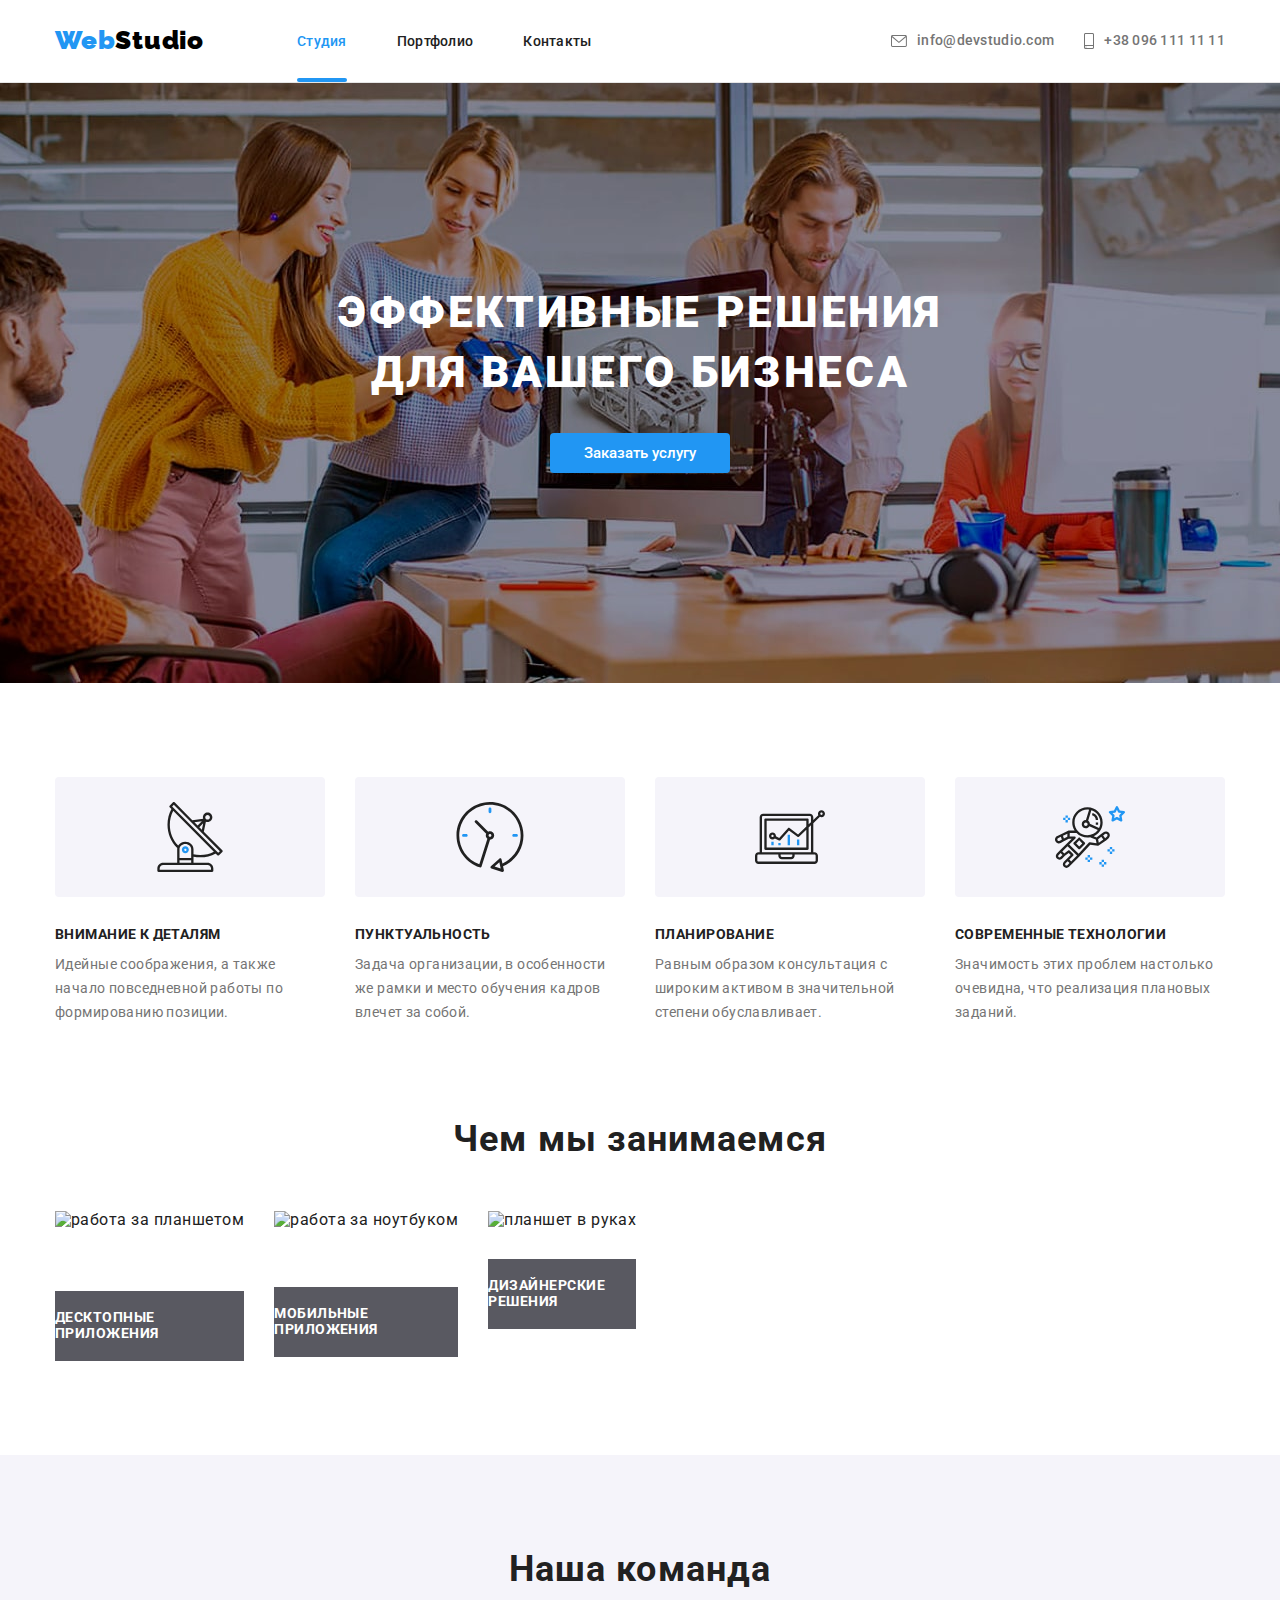
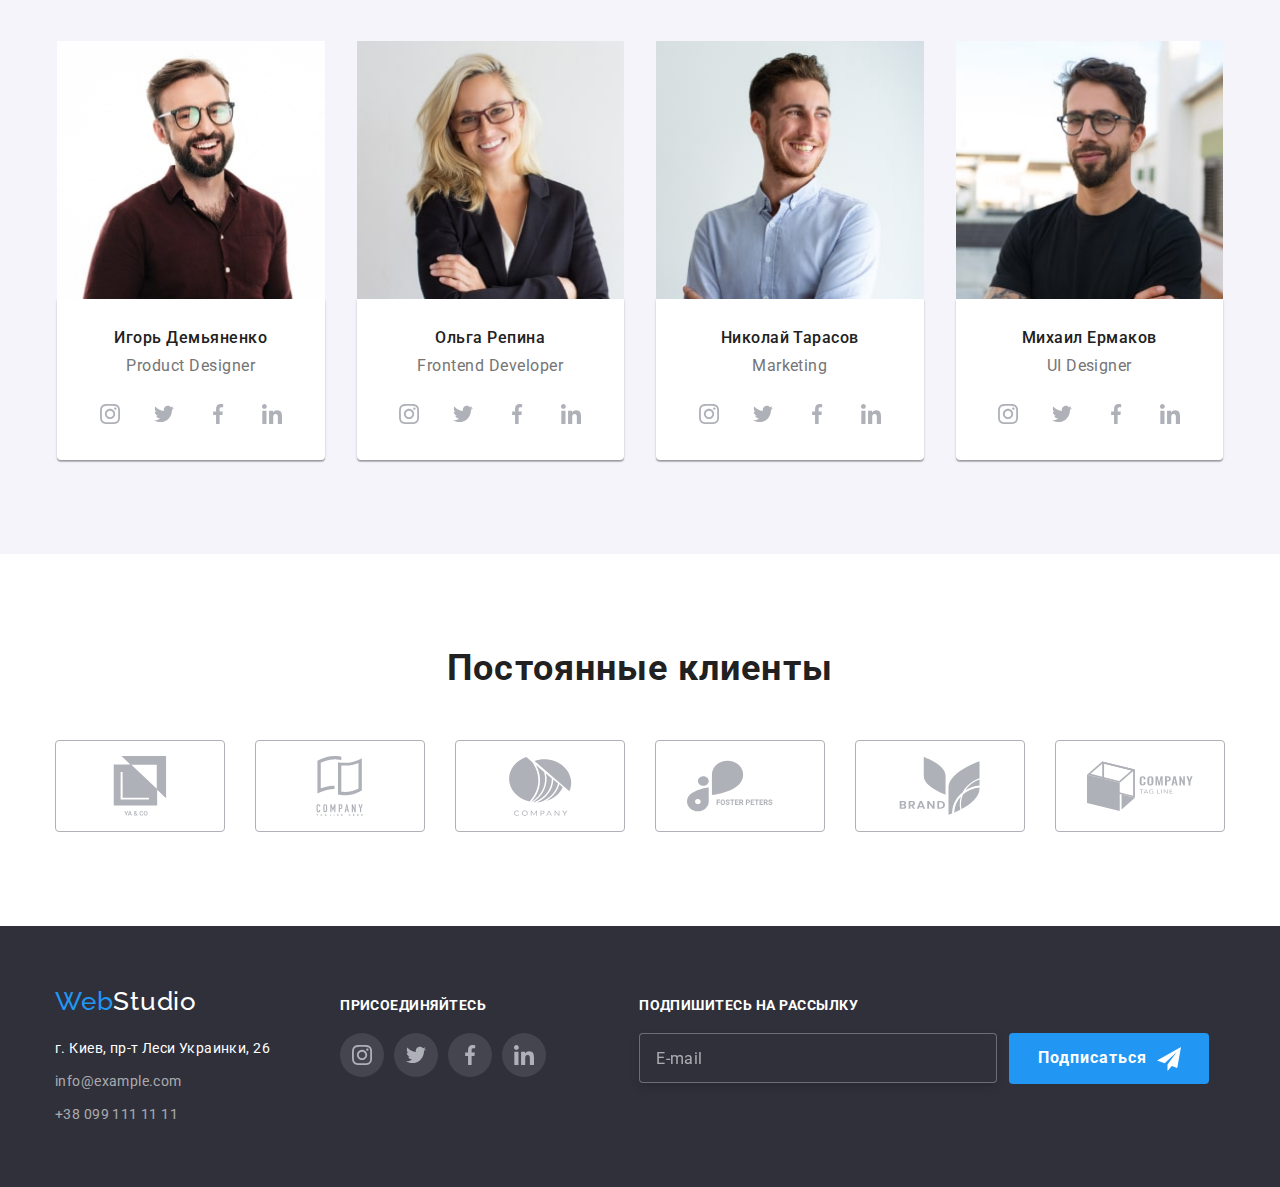
==== commit e36ca961: "в карточке Игорь Демьяненко убирает точки" ====
--- a/index.html
+++ b/index.html
@@ -202,7 +202,8 @@
 
                     <li class="works__item">
                         <div class="works__thumb">
-                            <img srcset="./images/box3.jpg 1x, ./images/box3des@2x.jpg 2x" src="./images/box3.jpg"
+                            <img srcset="./images/box3.jpg 1x, ./images/box3des@2x.jpg 2x" 
+                            src="./images/box3.jpg"
                                 alt="планшет в руках" width="370" height="294" />
 
                             <p class="works__text">Дизайнерские решения</p>
@@ -226,13 +227,13 @@
 
 
                         <picture>
-                            <source srcset="./images/igordes.jpg 1x, ./images/igordes@2x.jpg 2x"
+                            <source srcset="/images/igordes.jpg 1x, /images/igordes@2x.jpg 2x"
                                 media="(min-width: 1200px)" />
-                            <source srcset="./images/igortab.jpg 1x, ./images/igortab@2x.jpg 2x"
+                            <source srcset="/images/igortab.jpg 1x, /images/igortab@2x.jpg 2x"
                                 media="(min-width: 768px)" />
-                            <source srcset="./images/igormob.jpg 1x, ./images/igormob@2x.jpg 2x"
+                            <source srcset="/images/igormob.jpg 1x, /images/igormob@2x.jpg 2x"
                                 media="(max-width: 480px)" />
-                            <img src="./images/img1.jpg" alt="фотография Игорья Демьяненко" width="270" height="260" />
+                            <img src="/images/img1.jpg" alt="фотография Игорья Демьяненко" width="270" height="260" />
                         </picture>
 
                         <div class="command__box">
--- a/css/main.min.css
+++ b/css/main.min.css
@@ -1,4 +1,4 @@
 :root{--primary-text-color: #757575;--titel-text-color: #212121;--accent-text-color: #2196f3;--white-color: #ffffff;--footer-text-color: rgba (255, 255, 255, 0.6);--logo-color: #000000;--primary-background-color: #e5e5e5;--background-color: #2f303a;--background-white-color: #ffffff;--background-command: #f5f4fa;--border-color: rgba(238, 238, 238, 1);--card-shadow: 0px 2px 1px -1px rgba(0, 0, 0, 0.2),
     0px 1px 1px 0px rgba(0, 0, 0, 0.14), 0px 1px 3px 0px rgba(0, 0, 0, 0.12);--box-shadow: 0px 1px 3px rgb(0, 0, 0, 12%), 0px 1px 1px rgb(0, 0, 0, 14%),
-    0px 2px 1px rgb(0, 0, 0, 20%);--background: #f5f4fa;--fill: #afb1b8;--gallery-gap-magin: 30px;--timing-function: cubic-bezier(0.4, 0, 0.2, 1)}ul{padding:0px;margin:0px;list-style:none}a{text-decoration:none}h1,h2,h3,h4,h5,h6,p{margin-top:0px;margin-bottom:0px}img{display:block;width:100%;height:auto}html{box-sizing:border-box}*,*::before,*::after{box-sizing:inherit}body{font-family:Roboto, sans-serif;letter-spacing:0.03em;background-color:var(--background-white-color);color:var(--titel-text-color)}.visibility-hidden{position:absolute;width:1px;height:1px;margin:-1px;padding:0;overflow:hidden;border:0;clip:rect(0 0 0 0)}.logo{display:block;margin:0;font-family:Raleway;font-weight:900;font-size:26px;line-height:1.19;letter-spacing:0.03em;list-style:none;text-decoration:none;color:var(--logo-color)}.logo__accent{font-family:Raleway;font-weight:900;font-size:26px;line-height:1.19;letter-spacing:0.03em;list-style:none;color:var(--accent-text-color)}.logo__footer{font-style:normal;font-family:Raleway;font-weight:500;font-size:26px;line-height:1.19;letter-spacing:0.03em;color:var(--white-color)}.logo__footer-accent{font-style:normal;color:var(--accent-text-color)}.button{display:inline-block;margin:0px;border-radius:4px;border:0px solid transparent;padding:11px 34px;min-width:70px;text-align:center;font-weight:500;font-size:15px;line-height:1.2;cursor:pointer;color:var(--white-color);background-color:var(--accent-text-color)}.button__footer{align-items:center;padding-top:10px;padding-bottom:10px;padding-left:29px;padding-right:28px;font-weight:700;min-width:200px;font-size:16px;line-height:1.9;letter-spacing:0.06em;border-radius:4px;border:transparent;cursor:pointer;display:flex;justify-content:space-between;text-align:center;color:var(--white-color);background-color:var(--accent-text-color)}@media screen and (min-width: 480px) and (max-width: 1199px){.button__footer{margin:20px auto auto auto}}@media screen and (min-width: 1200px){.button__footer{margin:auto auto auto 12px}}.portfolio-list__button{font-family:inherit;justify-content:center;padding:6px 22px;cursor:pointer;font-weight:500;min-width:73px;font-size:16px;line-height:1.6;border-radius:4px;border:transparent;color:var(--title-text-color);background-color:var(--background);transition:color 250ms var(--timing-function),background-color 250ms var(--timing-function),box-shadow 250ms var(--timing-function)}.portfolio-list__button:hover,.portfolio-list__button:focus,.portfolio-list__button:active{color:var(--white-color);background-color:var(--accent-text-color);box-shadow:0px 3px 1px rgba(0,0,0,0.1),0px 1px 2px rgba(0,0,0,0.08),0px 2px 2px rgba(0,0,0,0.12)}.button__modal{position:absolute;right:8px;top:8px;width:30px;height:30px;background-color:transparent;border-radius:50%;border:1px solid rgba(0,0,0,0.1);cursor:pointer;transition:border 250ms var(--timing-function),fill 250ms var(--timing-function)}.button__modal:hover{border:1px solid var(--accent-text-color);fill:var(--accent-text-color)}.container{width:100%;margin-left:auto;margin-right:auto;padding-left:15px;padding-right:15px}@media screen and (min-width: 480px){.container{width:480px}}@media screen and (min-width: 768px){.container{width:768px}}@media screen and (min-width: 1200px){.container{width:1200px}}.section{padding-top:60px;padding-bottom:60px}@media screen and (min-width: 1200px){.section{padding-top:94px;padding-bottom:94px}}.header{position:relative;border-bottom:1px solid var(--primary-background-color)}.main-nav{display:flex;align-items:center}.header__logo{align-items:center;display:flex}.header__logo>.logo{display:block;padding-top:24px;padding-bottom:25px;margin-right:93px}.site-nav{align-items:center;display:flex}@media screen and (max-width: 767px){.site-nav{display:none}}.site-nav__item{display:block;position:relative;padding-top:32px;padding-bottom:32px;transition:color 250ms var(--timing-function)}.site-nav .site-nav__item:not(:last-child){margin-right:50px}@media screen and (max-width: 767px){.auth-nav{display:none}}@media screen and (min-width: 768px) and (max-width: 1199px){.auth-nav{padding:21px 0 21px 84px}}@media screen and (min-width: 1200px){.auth-nav{display:flex;align-items:center;margin-left:auto}}.auth-nav__item{display:block}@media screen and (min-width: 768px) and (max-width: 1199px){.auth-nav__item:not(:last-child){padding-bottom:10px}}@media screen and (min-width: 1200px){.auth-nav__item{padding-top:32px;padding-bottom:32px}.auth-nav__item:not(:last-child){margin-right:30px}}.auth-nav__link{display:flex;align-items:center;font-weight:500;font-size:14px;line-height:1.14;letter-spacing:0.02em;color:var(--primary-text-color);transition:color 250ms var(--timing-function)}.auth-nav__link:hover,.auth-nav__link:focus,.auth-nav__link:active{color:var(--accent-text-color);fill:var(--accent-text-color)}.auth-nav__icon{fill:currentColor;margin-right:10px}.site-nav__link{font-weight:500;font-size:14px;line-height:1.14;letter-spacing:0.02em;padding-top:32px;padding-bottom:32px;color:var(--titel-text-color);transition:color 250ms var(--timing-function)}.site-nav__link:hover,.site-nav__link:focus,.site-nav__link:active{color:var(--accent-text-color);cursor:pointer}.mob-menu__open-btn{position:absolute;top:21px;right:15px}.mob-menu__open-btn,.mod-menu-close-btn{width:40px;height:40px;display:flex;align-items:center;justify-content:center;border:none;background-color:transparent;margin-left:auto;cursor:pointer}@media screen and (min-width: 768px){.mob-menu__open-btn,.mod-menu-close-btn{display:none}}.mob-menu__open-btn:hover,.mob-menu__open-btn :focus,.mob-menu__open-btn :active,.mod-menu-close-btn:hover,.mod-menu-close-btn :focus,.mod-menu-close-btn :active{fill:var(--accent-text-color)}.mob-menu{width:100vw;height:100vh;background-color:var(--white-color);padding:10px 15px 48px 40px;display:flex;justify-content:space-between}.mob-menu__content{padding-top:38px;display:flex;flex-direction:column;justify-content:space-between}.mod-menu__list{margin-bottom:302px}.mod-menu__list:hover,.mod-menu__list :focus,.mod-menu__list :active{color:var(--accent-text-color)}.mod-menu__item:not(:last-child){margin-bottom:32px}.mod-menu__link{font-weight:500;font-size:40px;line-height:1.17;letter-spacing:0.02em;color:var(--titel-text-color)}.mod-menu__link--current{color:var(--accent-text-color)}.mob-menu-tel{font-weight:500;font-size:34px;line-height:1.17;letter-spacing:0.02em;color:var(--accent-text-color);display:block;margin-bottom:32px}.mob-menu-email{font-weight:500;font-size:24px;line-height:1.16;letter-spacing:0.02em;color:var(--primary-text-color)}.mod-menu__list-bottom{margin-top:64px;display:flex;flex-wrap:wrap}.mod-menu__link-bottom{padding-right:10px;font-weight:500;font-size:18px;line-height:1.22;letter-spacing:0.02em;color:var(--accent-text-color)}.mod-menu__item-bottom::after{content:"";border:1px solid rgba(33,33,33,0.2);transform:rotate(90deg)}.mod-menu__item-bottom:not(:last-child){padding-right:10px}.site-nav__link--current::after{position:absolute;content:"";width:100%;height:4px;border-radius:4px;background-color:var(--accent-text-color);display:block;bottom:0%}.site-nav__link--current{color:var(--accent-text-color)}.hero{justify-content:center;padding-top:118px;padding-bottom:118px;text-align:center;background-color:var(--background-color);background-image:linear-gradient(to bottom, rgba(47,48,58,0.4), rgba(47,48,58,0.4)),url(./images/hero-mob.jpg);background-repeat:no-repeat;background-position:center;background-size:cover;max-width:480px;height:400px;margin-left:auto;margin-right:auto}@media (min-device-pixel-ratio: 2), (min-resolution: 192dpi), (min-resolution: 2dppx){.hero{background-image:linear-gradient(to bottom, rgba(47,48,58,0.4), rgba(47,48,58,0.4)),url(./images/hero-mob@2x.jpg)}}@media screen and (min-width: 768px){.hero{min-width:768px;background-image:url(./images/hero-tab.jpg)}}@media screen and (min-width: 768px) and (min-device-pixel-ratio: 2), screen and (min-width: 768px) and (min-resolution: 192dpi), screen and (min-width: 768px) and (min-resolution: 2dppx){.hero{background-image:url(./images/hero-tab@2x.jpg)}}@media screen and (min-width: 1200px){.hero{background-image:url(./images/herodes.jpg)}}@media screen and (min-width: 1200px) and (min-device-pixel-ratio: 2), screen and (min-width: 1200px) and (min-resolution: 192dpi), screen and (min-width: 1200px) and (min-resolution: 2dppx){.hero{background-image:url(./images/herodes@2x.jpg)}}@media screen and (min-width: 1200px){.hero{padding-top:200px;padding-bottom:200px;max-width:1600px;height:600px}}.hero__titel{margin-bottom:30px;margin-right:auto;margin-left:auto;width:360px;font-weight:900;letter-spacing:0.06em;text-align:center;text-transform:uppercase;color:var(--white-color)}@media screen and (min-width: 480px){.hero__titel{font-size:26px;line-height:1.62}}@media screen and (min-width: 1200px){.hero__titel{width:696px;font-size:44px;line-height:1.36}}.section__works{padding-top:0px}@media screen and (max-width: 1199px){.section__works{display:none}}.works{display:flex}.works .works__item:not(:last-child){margin-right:30px}.works__thumb{position:relative}.works__text{position:absolute;bottom:0%;left:0%;width:100%;height:70px;font-weight:700;font-size:14px;line-height:1.14;text-transform:uppercase;display:flex;align-items:center;justify-content:center;color:var(--white-color);background-color:rgba(47,48,58,0.8)}.features{display:flex;justify-content:space-evenly;flex-wrap:wrap;font-size:14px;line-height:1.71;letter-spacing:0.03em}.features__item{width:450px}@media screen and (min-width: 480px){.features__item{margin-bottom:30px}.features__item:last-child{margin-bottom:0px}}@media screen and (min-width: 480px) and (min-width: 768px){.features__item:nth-child(n+3){margin-bottom:0px}}@media screen and (min-width: 480px) and (min-width: 1200px){.features__item{margin-bottom:0px}}@media screen and (min-width: 768px){.features__item{width:354px}.features__item:nth-child(2n+1){margin-right:30px}}@media screen and (min-width: 1200px){.features__item{width:270px;margin-right:0px}.features__item:not(:last-child){margin-right:30px}}.features__box{display:flex;background-color:var(--background);border-radius:4px;margin-bottom:30px;display:flex;justify-content:center;align-items:center;height:120px;width:450px;background-size:cover}@media screen and (min-width: 768px){.features__box{width:354px}}@media screen and (min-width: 1200px){.features__box{width:270px}}.features__titel{margin-bottom:10px;font-weight:700;font-size:14px;line-height:1.14;letter-spacing:0.03em;text-transform:uppercase;color:var(--titel-text-color)}.features__text{font-size:14px;line-height:1.71;letter-spacing:0.03em;color:var(--primary-text-color)}.section__command{background-color:var(--background-command)}@media screen and (min-width: 768px){.command{display:flex;justify-content:space-evenly;flex-wrap:wrap}}.command__item{width:100%;margin-bottom:30px}.command .command__item:last-child{margin-bottom:0px}@media screen and (min-width: 768px){.command__item{flex-basis:calc(100% / 2 - 30px);margin-left:30px}.command__item:nth-child(2n+1){margin-left:0px}.command__item:nth-child(2n+1):nth-child(n+2){margin-bottom:0px}}@media screen and (min-width: 1200px){.command__item{justify-content:space-evenly;flex-basis:calc(100% / 4 - 25px);margin-bottom:0px}.command__item:nth-child(2n+1){margin-left:30px}.command__item:nth-child(2n+1):first-child{margin-left:0px}}.command__box{padding-top:30px;padding-bottom:24px;background-color:var(--white-color);box-shadow:0px 1px 3px rgba(0,0,0,0.12),0px 1px 1px rgba(0,0,0,0.14),0px 2px 1px rgba(0,0,0,0.2);border-radius:0px 0px 4px 4px}.command__title{text-align:center;font-weight:500;font-size:16px;line-height:1.18;letter-spacing:0.03em;margin-bottom:10px;color:var(--titel-text-color)}.command__desc{margin-bottom:16px;text-align:center;font-size:16px;line-height:1.18;letter-spacing:0.03em;color:var(--primary-text-color)}.socials-list{display:flex;justify-content:center}.socials-list__item{width:44px;height:44px}.socials-list__item+.socials-list__item{margin-left:10px}.socials-list__link{width:100%;height:100%;border-radius:50%;background-color:rgba(255,255,255,0.1);display:flex;align-items:center;justify-content:center;transition:background-color 250ms var(--timing-function)}.socials-list__link:hover,.socials-list__link:focus{background-color:var(--accent-text-color)}.socials-list__icon{width:20px;height:20px;fill:var(--fill);transition:fill 250ms var(--timing-function)}.socials-list__link:hover .socials-list__icon,.socials-list__link:focus .socials-list__icon{fill:var(--white-color)}.clients{display:flex;flex-wrap:wrap}.clients__item{width:210px;height:92px;margin-right:30px;margin-bottom:30px}@media screen and (min-width: 480px){.clients__item:nth-child(n+5){margin-bottom:0px}.clients__item:nth-child(2n){margin-right:0px}}@media screen and (min-width: 480px) and (min-width: 768px){.clients__item{width:226px}.clients__item:nth-child(n+4){margin-bottom:0px}.clients__item:nth-child(1n+1){margin-right:30px}.clients__item:nth-child(3n+3){margin-right:0px}}@media screen and (min-width: 480px) and (min-width: 1200px){.clients__item{width:170px}.clients__item:nth-child(-n+3){margin-bottom:0px}.clients__item:nth-child(3){margin-right:30px}}.clients__link{width:100%;height:100%;border-radius:4px;border:1px solid #afb1b8;display:flex;align-items:center;justify-content:center;transition:background-color 250ms var(--timing-function),fill 250ms var(--timing-function)}.clients__link:hover,.clients__link:focus{background-color:var(--white-color);border:1px solid var(--accent-text-color)}.clients__icon{fill:var(--fill);transition:fill 250ms var(--timing-function)}.clients__link:hover .clients__icon,.clients__link:focus .clients__icon{fill:var(--accent-text-color)}.section__title{font-weight:700;font-size:28px;line-height:1.17;text-align:center;letter-spacing:0.03em;color:var(--titel-text-color)}@media screen and (min-width: 1200px){.section__title{font-size:36px;line-height:1.16}}.section__title-margin{margin-bottom:30px}@media screen and (min-width: 1200px){.section__title-margin{margin-bottom:50px}}.footer{padding:60px 0px;background-color:var(--background-color)}@media screen and (min-width: 480px) and (max-width: 767px){.footer{justify-content:center;align-items:center;text-align:center}}@media screen and (min-width: 1200px){.footer__container{align-items:baseline;display:flex}}@media screen and (min-width: 768px){.footer__box{display:flex;justify-content:space-evenly;align-items:baseline}}@media screen and (min-width: 768px) and (max-width: 1199px){.footer__nav{justify-content:center;align-items:center;text-align:center}}@media screen and (min-width: 1200px){.footer__nav{margin-right:70px;flex-grow:1}}.footer-list{margin-top:20px}.footer-list>li:not(:last-child){margin-bottom:9px}@media screen and (min-width: 480px) and (max-width: 1199px){.footer-list{padding-bottom:60px}}.footer-list__link{font-style:normal;font-size:14px;line-height:1.71;letter-spacing:0.03em;color:var(--white-color)}.footer-list__connection{color:rgba(255,255,255,0.6);transition:color 250ms var(--timing-function)}.footer-list__connection:hover,.footer-list__connection:focus{color:var(--accent-text-color)}@media screen and (min-width: 768px){.footer-form{justify-content:center;align-items:center;text-align:center}}@media screen and (min-width: 1200px){.footer-form{display:flex;flex-direction:column;margin-left:93px;align-items:baseline}}.footer-form__input{width:358px;height:50px;padding-left:16px;padding-right:16px;border:1px solid rgba(255,255,255,0.3);box-sizing:border-box;filter:drop-shadow(0px 4px 4px rgba(0,0,0,0.15));border-radius:4px;background-color:var(--background-color)}.footer-form__input::placeholder{padding-top:15px;padding-bottom:15px;font-size:16px;line-height:1.25;letter-spacing:0.03em;color:rgba(255,255,255,0.6)}@media screen and (min-width: 1200px){.footer-form_box{display:flex}}.footer-list__title{color:var(--white-color);font-weight:700;font-size:14px;line-height:1.1;text-transform:uppercase;margin-bottom:20px}@media screen and (min-width: 768px) and (max-width: 1199px){.footer-list__title{text-align:center}}@media screen and (min-width: 480px) and (max-width: 767px){.socials-list__footer{padding-bottom:60px}}.portfolio-list{display:flex;justify-content:center;margin-bottom:50px;cursor:pointer}@media screen and (max-width: 767px){.portfolio-list{flex-wrap:wrap;justify-content:flex-start}}.portfolio-list__items{margin-right:8px}.portfolio-list .portfolio-list__items:not(:last-child){margin-right:8px}@media screen and (max-width: 767px){.portfolio-list__items:nth-child(-n+3){margin-bottom:15px}}.gallery{display:flex;flex-wrap:wrap;padding:0px;margin:0px;list-style:none}@media screen and (min-width: 768px){.gallery{margin-right:calc(-1 * var(--gallery-gap-magin));margin-bottom:calc(-1 * var(--gallery-gap-magin))}}@media screen and (min-width: 1200px){.gallery{margin-right:calc(-1 * var(--gallery-gap-magin));margin-bottom:calc(-1 * var(--gallery-gap-magin))}}.gallery__item{border:1px solid #eeeeee;width:100%}@media screen and (min-width: 480px) and (max-width: 767px){.gallery__item:not(:last-child){margin-bottom:30px}}@media screen and (min-width: 768px) and (max-width: 1199px){.gallery__item{flex-basis:calc(100% / 2 - var(--gallery-gap-magin));margin-right:var(--gallery-gap-magin);margin-bottom:var(--gallery-gap-magin)}}@media screen and (min-width: 1200px){.gallery__item{flex-basis:calc(100% / 3 - var(--gallery-gap-magin));margin-right:var(--gallery-gap-magin);margin-bottom:var(--gallery-gap-magin)}.gallery__item:nth-child(3n){margin-right:0}}.gallery__link{display:block;transition:box-shadow 250ms var(--timing-function)}.gallery__link:focus .gallery__desc{transform:translateY(0)}.gallery__link:focus .gallery__desc:hover,.gallery__link:focus .gallery__desc:focus,.gallery__link:focus .gallery__desc:active{box-shadow:var(--card-shadow)}.gallery-wrapper{position:relative;overflow:hidden}.gallery__desc{font-size:18px;line-height:1.56;letter-spacing:0.03em;color:#ffffff;padding-top:62.58px;padding-bottom:62.58px;padding-left:24px;padding-right:24px;background-color:rgba(33,150,243,0.9);position:absolute;top:0;left:0;height:100%;transform:translateY(100%);transition:transform 250ms var(--timing-function)}.gallery__item:hover .gallery__desc{transform:translateY(0)}.gallery__title{font-weight:700;font-size:18px;line-height:2;letter-spacing:0.06em;color:var(--titel-text-color)}.gallery__text{margin-top:4px;font-size:16px;line-height:1.87;letter-spacing:0.03em;color:var(--primary-text-color)}.gallery__box{padding:20px 24px 20px 24px}.backdrop{position:fixed;top:0;left:0;width:100%;height:100%;display:flex;align-items:center;justify-content:center;transition:opacity 250ms var(--timing-function);background-color:rgba(0,0,0,0.2);z-index:99}.backdrop.is-hidden{opacity:0;pointer-events:none}.backdrop.is-hidden .modal{transform:scale(2)}.modal{position:relative;max-width:450px;max-height:609px;border-radius:4px;background-color:#fff;box-shadow:var(--box-shadow);transition:transform 250ms var(--timing-function)}@media screen and (min-width: 1200px){.modal{min-height:581px;min-width:528px}}.form{padding:40px 40px 40px 40px;display:block}.modal__titel{margin-bottom:12px;font-weight:700;font-size:20px;line-height:1.15;text-align:center;letter-spacing:0.03em;color:var(--titel-text-color)}.modal__form{margin-bottom:10px}.modal__label{display:block;margin-bottom:4px;font-size:12px;line-height:1.16;letter-spacing:0.01em;color:var(--primary-text-color)}.modal__comment{margin-bottom:20px}.inpyt-wrapper{position:relative;display:block}.modal__input{width:100%;min-height:40px;padding-top:12px;padding-right:16px;padding-bottom:12px;padding-left:42px;border:1px solid rgba(33,33,33,0.2);background:transparent;border-radius:4px;outline:none;transition:border 250ms var(--timing-function)}.modal__input:focus{border-color:var(--accent-text-color)}.modal__input:focus+.modal__icon{fill:var(--accent-text-color)}.modal__icon{position:absolute;left:12px;top:50%;transform:translateY(-50%)}.textarea{resize:none;height:120px;padding:12px 16px}.textarea::placeholder{display:block;font-size:12px;line-height:1.16;letter-spacing:0.01em;color:rgba(117,117,117,0.5)}.modal__checkbox{font-size:12px;line-height:1.16;letter-spacing:0.03em;text-align:center;margin-bottom:30px;color:var(--primary-text-color);display:flex;justify-content:center;align-items:center}.modal__checkbox span{margin-right:7px;width:16px;height:15px;border:2px solid #212121;border-radius:2px;display:flex;align-items:center;justify-content:center}@media screen and (min-width: 1200px){.modal__checkbox{font-size:14px;line-height:1.71}}.modal__link{color:var(--accent-text-color)}.modal__user-text:checked+.modal__checkbox span{border-color:var(--accent-text-color);background-color:var(--accent-text-color);background-size:contain;background-origin:border-box;border-radius:2px}.submit{text-align:center;cursor:pointer;min-width:89px;font-weight:400;font-size:16px;line-height:1.9;letter-spacing:0.06em;border-radius:4px;border:transparent;padding-top:10px;padding-bottom:10px;padding-right:56px;padding-left:55px;display:block;margin:0 auto;color:var(--white-color);background-color:var(--accent-text-color);box-shadow:0px 4px 4px rgba(0,0,0,0.15)}
+    0px 2px 1px rgb(0, 0, 0, 20%);--background: #f5f4fa;--fill: #afb1b8;--gallery-gap-magin: 30px;--timing-function: cubic-bezier(0.4, 0, 0.2, 1)}ul{padding:0px;margin:0px;list-style:none}a{text-decoration:none}h1,h2,h3,h4,h5,h6,p{margin-top:0px;margin-bottom:0px}img{display:block;width:100%;height:auto}html{box-sizing:border-box}*,*::before,*::after{box-sizing:inherit}body{font-family:Roboto, sans-serif;letter-spacing:0.03em;background-color:var(--background-white-color);color:var(--titel-text-color)}.visibility-hidden{position:absolute;width:1px;height:1px;margin:-1px;padding:0;overflow:hidden;border:0;clip:rect(0 0 0 0)}.logo{display:block;margin:0;font-family:Raleway;font-weight:900;font-size:26px;line-height:1.19;letter-spacing:0.03em;list-style:none;text-decoration:none;color:var(--logo-color)}.logo__accent{font-family:Raleway;font-weight:900;font-size:26px;line-height:1.19;letter-spacing:0.03em;list-style:none;color:var(--accent-text-color)}.logo__footer{font-style:normal;font-family:Raleway;font-weight:500;font-size:26px;line-height:1.19;letter-spacing:0.03em;color:var(--white-color)}.logo__footer-accent{font-style:normal;color:var(--accent-text-color)}.button{display:inline-block;margin:0px;border-radius:4px;border:0px solid transparent;padding:11px 34px;min-width:70px;text-align:center;font-weight:500;font-size:15px;line-height:1.2;cursor:pointer;color:var(--white-color);background-color:var(--accent-text-color)}.button__footer{align-items:center;padding-top:10px;padding-bottom:10px;padding-left:29px;padding-right:28px;font-weight:700;min-width:200px;font-size:16px;line-height:1.9;letter-spacing:0.06em;border-radius:4px;border:transparent;cursor:pointer;display:flex;justify-content:space-between;text-align:center;color:var(--white-color);background-color:var(--accent-text-color)}@media screen and (min-width: 480px) and (max-width: 1199px){.button__footer{margin:20px auto auto auto}}@media screen and (min-width: 1200px){.button__footer{margin:auto auto auto 12px}}.portfolio-list__button{font-family:inherit;justify-content:center;padding:6px 22px;cursor:pointer;font-weight:500;min-width:73px;font-size:16px;line-height:1.6;border-radius:4px;border:transparent;color:var(--title-text-color);background-color:var(--background);transition:color 250ms var(--timing-function),background-color 250ms var(--timing-function),box-shadow 250ms var(--timing-function)}.portfolio-list__button:hover,.portfolio-list__button:focus,.portfolio-list__button:active{color:var(--white-color);background-color:var(--accent-text-color);box-shadow:0px 3px 1px rgba(0,0,0,0.1),0px 1px 2px rgba(0,0,0,0.08),0px 2px 2px rgba(0,0,0,0.12)}.button__modal{position:absolute;right:8px;top:8px;width:30px;height:30px;background-color:transparent;border-radius:50%;border:1px solid rgba(0,0,0,0.1);cursor:pointer;transition:border 250ms var(--timing-function),fill 250ms var(--timing-function)}.button__modal:hover{border:1px solid var(--accent-text-color);fill:var(--accent-text-color)}.container{width:100%;margin-left:auto;margin-right:auto;padding-left:15px;padding-right:15px}@media screen and (min-width: 480px){.container{width:480px}}@media screen and (min-width: 768px){.container{width:768px}}@media screen and (min-width: 1200px){.container{width:1200px}}.section{padding-top:60px;padding-bottom:60px}@media screen and (min-width: 1200px){.section{padding-top:94px;padding-bottom:94px}}.header{position:relative;border-bottom:1px solid var(--primary-background-color)}.main-nav{display:flex;align-items:center}.header__logo{align-items:center;display:flex}.header__logo>.logo{display:block;padding-top:24px;padding-bottom:25px;margin-right:93px}.site-nav{align-items:center;display:flex}@media screen and (max-width: 767px){.site-nav{display:none}}.site-nav__item{display:block;position:relative;padding-top:32px;padding-bottom:32px;transition:color 250ms var(--timing-function)}.site-nav .site-nav__item:not(:last-child){margin-right:50px}@media screen and (max-width: 767px){.auth-nav{display:none}}@media screen and (min-width: 768px) and (max-width: 1199px){.auth-nav{padding:21px 0 21px 84px}}@media screen and (min-width: 1200px){.auth-nav{display:flex;align-items:center;margin-left:auto}}.auth-nav__item{display:block}@media screen and (min-width: 768px) and (max-width: 1199px){.auth-nav__item:not(:last-child){padding-bottom:10px}}@media screen and (min-width: 1200px){.auth-nav__item{padding-top:32px;padding-bottom:32px}.auth-nav__item:not(:last-child){margin-right:30px}}.auth-nav__link{display:flex;align-items:center;font-weight:500;font-size:14px;line-height:1.14;letter-spacing:0.02em;color:var(--primary-text-color);transition:color 250ms var(--timing-function)}.auth-nav__link:hover,.auth-nav__link:focus,.auth-nav__link:active{color:var(--accent-text-color);fill:var(--accent-text-color)}.auth-nav__icon{fill:currentColor;margin-right:10px}.site-nav__link{font-weight:500;font-size:14px;line-height:1.14;letter-spacing:0.02em;padding-top:32px;padding-bottom:32px;color:var(--titel-text-color);transition:color 250ms var(--timing-function)}.site-nav__link:hover,.site-nav__link:focus,.site-nav__link:active{color:var(--accent-text-color);cursor:pointer}.mob-menu__open-btn{position:absolute;top:21px;right:15px}.mob-menu__open-btn,.mod-menu-close-btn{width:40px;height:40px;display:flex;align-items:center;justify-content:center;border:none;background-color:transparent;margin-left:auto;cursor:pointer}@media screen and (min-width: 768px){.mob-menu__open-btn,.mod-menu-close-btn{display:none}}.mob-menu__open-btn:hover,.mob-menu__open-btn :focus,.mob-menu__open-btn :active,.mod-menu-close-btn:hover,.mod-menu-close-btn :focus,.mod-menu-close-btn :active{fill:var(--accent-text-color)}.mob-menu{width:100vw;height:100vh;background-color:var(--white-color);padding:10px 15px 48px 40px;display:flex;justify-content:space-between}.mob-menu__content{padding-top:38px;display:flex;flex-direction:column;justify-content:space-between}.mod-menu__list{margin-bottom:302px}.mod-menu__list:hover,.mod-menu__list :focus,.mod-menu__list :active{color:var(--accent-text-color)}.mod-menu__item:not(:last-child){margin-bottom:32px}.mod-menu__link{font-weight:500;font-size:40px;line-height:1.17;letter-spacing:0.02em;color:var(--titel-text-color)}.mod-menu__link--current{color:var(--accent-text-color)}.mob-menu-tel{font-weight:500;font-size:34px;line-height:1.17;letter-spacing:0.02em;color:var(--accent-text-color);display:block;margin-bottom:32px}.mob-menu-email{font-weight:500;font-size:24px;line-height:1.16;letter-spacing:0.02em;color:var(--primary-text-color)}.mod-menu__list-bottom{margin-top:64px;display:flex;flex-wrap:wrap}.mod-menu__link-bottom{padding-right:10px;font-weight:500;font-size:18px;line-height:1.22;letter-spacing:0.02em;color:var(--accent-text-color)}.mod-menu__item-bottom::after{content:"";border:1px solid rgba(33,33,33,0.2);transform:rotate(90deg)}.mod-menu__item-bottom:not(:last-child){padding-right:10px}.site-nav__link--current::after{position:absolute;content:"";width:100%;height:4px;border-radius:4px;background-color:var(--accent-text-color);display:block;bottom:0%}.site-nav__link--current{color:var(--accent-text-color)}.hero{justify-content:center;padding-top:118px;padding-bottom:118px;text-align:center;background-color:var(--background-color);background-image:linear-gradient(to bottom, rgba(47,48,58,0.4), rgba(47,48,58,0.4)),url(../images/hero-mob.jpg);background-repeat:no-repeat;background-position:center;background-size:cover;max-width:480px;height:400px;margin-left:auto;margin-right:auto}@media (min-device-pixel-ratio: 2), (min-resolution: 192dpi), (min-resolution: 2dppx){.hero{background-image:linear-gradient(to bottom, rgba(47,48,58,0.4), rgba(47,48,58,0.4)),url(../images/hero-mob@2x.jpg)}}@media screen and (min-width: 768px){.hero{min-width:768px;background-image:url(../images/hero-tab.jpg)}}@media screen and (min-width: 768px) and (min-device-pixel-ratio: 2), screen and (min-width: 768px) and (min-resolution: 192dpi), screen and (min-width: 768px) and (min-resolution: 2dppx){.hero{background-image:url(../images/hero-tab@2x.jpg)}}@media screen and (min-width: 1200px){.hero{background-image:url(../images/herodes.jpg)}}@media screen and (min-width: 1200px) and (min-device-pixel-ratio: 2), screen and (min-width: 1200px) and (min-resolution: 192dpi), screen and (min-width: 1200px) and (min-resolution: 2dppx){.hero{background-image:url(../images/herodes@2x.jpg)}}@media screen and (min-width: 1200px){.hero{padding-top:200px;padding-bottom:200px;max-width:1600px;height:600px}}.hero__titel{margin-bottom:30px;margin-right:auto;margin-left:auto;width:360px;font-weight:900;letter-spacing:0.06em;text-align:center;text-transform:uppercase;color:var(--white-color)}@media screen and (min-width: 480px){.hero__titel{font-size:26px;line-height:1.62}}@media screen and (min-width: 1200px){.hero__titel{width:696px;font-size:44px;line-height:1.36}}.section__works{padding-top:0px}@media screen and (max-width: 1199px){.section__works{display:none}}.works{display:flex}.works .works__item:not(:last-child){margin-right:30px}.works__thumb{position:relative}.works__text{position:absolute;bottom:0%;left:0%;width:100%;height:70px;font-weight:700;font-size:14px;line-height:1.14;text-transform:uppercase;display:flex;align-items:center;justify-content:center;color:var(--white-color);background-color:rgba(47,48,58,0.8)}.features{display:flex;justify-content:space-evenly;flex-wrap:wrap;font-size:14px;line-height:1.71;letter-spacing:0.03em}.features__item{width:450px}@media screen and (min-width: 480px){.features__item{margin-bottom:30px}.features__item:last-child{margin-bottom:0px}}@media screen and (min-width: 480px) and (min-width: 768px){.features__item:nth-child(n+3){margin-bottom:0px}}@media screen and (min-width: 480px) and (min-width: 1200px){.features__item{margin-bottom:0px}}@media screen and (min-width: 768px){.features__item{width:354px}.features__item:nth-child(2n+1){margin-right:30px}}@media screen and (min-width: 1200px){.features__item{width:270px;margin-right:0px}.features__item:not(:last-child){margin-right:30px}}.features__box{display:flex;background-color:var(--background);border-radius:4px;margin-bottom:30px;display:flex;justify-content:center;align-items:center;height:120px;width:450px;background-size:cover}@media screen and (min-width: 768px){.features__box{width:354px}}@media screen and (min-width: 1200px){.features__box{width:270px}}.features__titel{margin-bottom:10px;font-weight:700;font-size:14px;line-height:1.14;letter-spacing:0.03em;text-transform:uppercase;color:var(--titel-text-color)}.features__text{font-size:14px;line-height:1.71;letter-spacing:0.03em;color:var(--primary-text-color)}.section__command{background-color:var(--background-command)}@media screen and (min-width: 768px){.command{display:flex;justify-content:space-evenly;flex-wrap:wrap}}.command__item{width:100%;margin-bottom:30px}.command .command__item:last-child{margin-bottom:0px}@media screen and (min-width: 768px){.command__item{flex-basis:calc(100% / 2 - 30px);margin-left:30px}.command__item:nth-child(2n+1){margin-left:0px}.command__item:nth-child(2n+1):nth-child(n+2){margin-bottom:0px}}@media screen and (min-width: 1200px){.command__item{justify-content:space-evenly;flex-basis:calc(100% / 4 - 25px);margin-bottom:0px}.command__item:nth-child(2n+1){margin-left:30px}.command__item:nth-child(2n+1):first-child{margin-left:0px}}.command__box{padding-top:30px;padding-bottom:24px;background-color:var(--white-color);box-shadow:0px 1px 3px rgba(0,0,0,0.12),0px 1px 1px rgba(0,0,0,0.14),0px 2px 1px rgba(0,0,0,0.2);border-radius:0px 0px 4px 4px}.command__title{text-align:center;font-weight:500;font-size:16px;line-height:1.18;letter-spacing:0.03em;margin-bottom:10px;color:var(--titel-text-color)}.command__desc{margin-bottom:16px;text-align:center;font-size:16px;line-height:1.18;letter-spacing:0.03em;color:var(--primary-text-color)}.socials-list{display:flex;justify-content:center}.socials-list__item{width:44px;height:44px}.socials-list__item+.socials-list__item{margin-left:10px}.socials-list__link{width:100%;height:100%;border-radius:50%;background-color:rgba(255,255,255,0.1);display:flex;align-items:center;justify-content:center;transition:background-color 250ms var(--timing-function)}.socials-list__link:hover,.socials-list__link:focus{background-color:var(--accent-text-color)}.socials-list__icon{width:20px;height:20px;fill:var(--fill);transition:fill 250ms var(--timing-function)}.socials-list__link:hover .socials-list__icon,.socials-list__link:focus .socials-list__icon{fill:var(--white-color)}.clients{display:flex;flex-wrap:wrap}.clients__item{width:210px;height:92px;margin-right:30px;margin-bottom:30px}@media screen and (min-width: 480px){.clients__item:nth-child(n+5){margin-bottom:0px}.clients__item:nth-child(2n){margin-right:0px}}@media screen and (min-width: 480px) and (min-width: 768px){.clients__item{width:226px}.clients__item:nth-child(n+4){margin-bottom:0px}.clients__item:nth-child(1n+1){margin-right:30px}.clients__item:nth-child(3n+3){margin-right:0px}}@media screen and (min-width: 480px) and (min-width: 1200px){.clients__item{width:170px}.clients__item:nth-child(-n+3){margin-bottom:0px}.clients__item:nth-child(3){margin-right:30px}}.clients__link{width:100%;height:100%;border-radius:4px;border:1px solid #afb1b8;display:flex;align-items:center;justify-content:center;transition:background-color 250ms var(--timing-function),fill 250ms var(--timing-function)}.clients__link:hover,.clients__link:focus{background-color:var(--white-color);border:1px solid var(--accent-text-color)}.clients__icon{fill:var(--fill);transition:fill 250ms var(--timing-function)}.clients__link:hover .clients__icon,.clients__link:focus .clients__icon{fill:var(--accent-text-color)}.section__title{font-weight:700;font-size:28px;line-height:1.17;text-align:center;letter-spacing:0.03em;color:var(--titel-text-color)}@media screen and (min-width: 1200px){.section__title{font-size:36px;line-height:1.16}}.section__title-margin{margin-bottom:30px}@media screen and (min-width: 1200px){.section__title-margin{margin-bottom:50px}}.footer{padding:60px 0px;background-color:var(--background-color)}@media screen and (min-width: 480px) and (max-width: 767px){.footer{justify-content:center;align-items:center;text-align:center}}@media screen and (min-width: 1200px){.footer__container{align-items:baseline;display:flex}}@media screen and (min-width: 768px){.footer__box{display:flex;justify-content:space-evenly;align-items:baseline}}@media screen and (min-width: 768px) and (max-width: 1199px){.footer__nav{justify-content:center;align-items:center;text-align:center}}@media screen and (min-width: 1200px){.footer__nav{margin-right:70px;flex-grow:1}}.footer-list{margin-top:20px}.footer-list>li:not(:last-child){margin-bottom:9px}@media screen and (min-width: 480px) and (max-width: 1199px){.footer-list{padding-bottom:60px}}.footer-list__link{font-style:normal;font-size:14px;line-height:1.71;letter-spacing:0.03em;color:var(--white-color)}.footer-list__connection{color:rgba(255,255,255,0.6);transition:color 250ms var(--timing-function)}.footer-list__connection:hover,.footer-list__connection:focus{color:var(--accent-text-color)}@media screen and (min-width: 768px){.footer-form{justify-content:center;align-items:center;text-align:center}}@media screen and (min-width: 1200px){.footer-form{display:flex;flex-direction:column;margin-left:93px;align-items:baseline}}.footer-form__input{width:358px;height:50px;padding-left:16px;padding-right:16px;border:1px solid rgba(255,255,255,0.3);box-sizing:border-box;filter:drop-shadow(0px 4px 4px rgba(0,0,0,0.15));border-radius:4px;background-color:var(--background-color)}.footer-form__input::placeholder{padding-top:15px;padding-bottom:15px;font-size:16px;line-height:1.25;letter-spacing:0.03em;color:rgba(255,255,255,0.6)}@media screen and (min-width: 1200px){.footer-form_box{display:flex}}.footer-list__title{color:var(--white-color);font-weight:700;font-size:14px;line-height:1.1;text-transform:uppercase;margin-bottom:20px}@media screen and (min-width: 768px) and (max-width: 1199px){.footer-list__title{text-align:center}}@media screen and (min-width: 480px) and (max-width: 767px){.socials-list__footer{padding-bottom:60px}}.portfolio-list{display:flex;justify-content:center;margin-bottom:50px;cursor:pointer}@media screen and (max-width: 767px){.portfolio-list{flex-wrap:wrap;justify-content:flex-start}}.portfolio-list__items{margin-right:8px}.portfolio-list .portfolio-list__items:not(:last-child){margin-right:8px}@media screen and (max-width: 767px){.portfolio-list__items:nth-child(-n+3){margin-bottom:15px}}.gallery{display:flex;flex-wrap:wrap;padding:0px;margin:0px;list-style:none}@media screen and (min-width: 768px){.gallery{margin-right:calc(-1 * var(--gallery-gap-magin));margin-bottom:calc(-1 * var(--gallery-gap-magin))}}@media screen and (min-width: 1200px){.gallery{margin-right:calc(-1 * var(--gallery-gap-magin));margin-bottom:calc(-1 * var(--gallery-gap-magin))}}.gallery__item{border:1px solid #eeeeee;width:100%}@media screen and (min-width: 480px) and (max-width: 767px){.gallery__item:not(:last-child){margin-bottom:30px}}@media screen and (min-width: 768px) and (max-width: 1199px){.gallery__item{flex-basis:calc(100% / 2 - var(--gallery-gap-magin));margin-right:var(--gallery-gap-magin);margin-bottom:var(--gallery-gap-magin)}}@media screen and (min-width: 1200px){.gallery__item{flex-basis:calc(100% / 3 - var(--gallery-gap-magin));margin-right:var(--gallery-gap-magin);margin-bottom:var(--gallery-gap-magin)}.gallery__item:nth-child(3n){margin-right:0}}.gallery__link{display:block;transition:box-shadow 250ms var(--timing-function)}.gallery__link:focus .gallery__desc{transform:translateY(0)}.gallery__link:focus .gallery__desc:hover,.gallery__link:focus .gallery__desc:focus,.gallery__link:focus .gallery__desc:active{box-shadow:var(--card-shadow)}.gallery-wrapper{position:relative;overflow:hidden}.gallery__desc{font-size:18px;line-height:1.56;letter-spacing:0.03em;color:#ffffff;padding-top:62.58px;padding-bottom:62.58px;padding-left:24px;padding-right:24px;background-color:rgba(33,150,243,0.9);position:absolute;top:0;left:0;height:100%;transform:translateY(100%);transition:transform 250ms var(--timing-function)}.gallery__item:hover .gallery__desc{transform:translateY(0)}.gallery__title{font-weight:700;font-size:18px;line-height:2;letter-spacing:0.06em;color:var(--titel-text-color)}.gallery__text{margin-top:4px;font-size:16px;line-height:1.87;letter-spacing:0.03em;color:var(--primary-text-color)}.gallery__box{padding:20px 24px 20px 24px}.backdrop{position:fixed;top:0;left:0;width:100%;height:100%;display:flex;align-items:center;justify-content:center;transition:opacity 250ms var(--timing-function);background-color:rgba(0,0,0,0.2);z-index:99}.backdrop.is-hidden{opacity:0;pointer-events:none}.backdrop.is-hidden .modal{transform:scale(2)}.modal{position:relative;max-width:450px;max-height:609px;border-radius:4px;background-color:#fff;box-shadow:var(--box-shadow);transition:transform 250ms var(--timing-function)}@media screen and (min-width: 1200px){.modal{min-height:581px;min-width:528px}}.form{padding:40px 40px 40px 40px;display:block}.modal__titel{margin-bottom:12px;font-weight:700;font-size:20px;line-height:1.15;text-align:center;letter-spacing:0.03em;color:var(--titel-text-color)}.modal__form{margin-bottom:10px}.modal__label{display:block;margin-bottom:4px;font-size:12px;line-height:1.16;letter-spacing:0.01em;color:var(--primary-text-color)}.modal__comment{margin-bottom:20px}.inpyt-wrapper{position:relative;display:block}.modal__input{width:100%;min-height:40px;padding-top:12px;padding-right:16px;padding-bottom:12px;padding-left:42px;border:1px solid rgba(33,33,33,0.2);background:transparent;border-radius:4px;outline:none;transition:border 250ms var(--timing-function)}.modal__input:focus{border-color:var(--accent-text-color)}.modal__input:focus+.modal__icon{fill:var(--accent-text-color)}.modal__icon{position:absolute;left:12px;top:50%;transform:translateY(-50%)}.textarea{resize:none;height:120px;padding:12px 16px}.textarea::placeholder{display:block;font-size:12px;line-height:1.16;letter-spacing:0.01em;color:rgba(117,117,117,0.5)}.modal__checkbox{font-size:12px;line-height:1.16;letter-spacing:0.03em;text-align:center;margin-bottom:30px;color:var(--primary-text-color);display:flex;justify-content:center;align-items:center}.modal__checkbox span{margin-right:7px;width:16px;height:15px;border:2px solid #212121;border-radius:2px;display:flex;align-items:center;justify-content:center}@media screen and (min-width: 1200px){.modal__checkbox{font-size:14px;line-height:1.71}}.modal__link{color:var(--accent-text-color)}.modal__user-text:checked+.modal__checkbox span{border-color:var(--accent-text-color);background-color:var(--accent-text-color);background-size:contain;background-origin:border-box;border-radius:2px}.submit{text-align:center;cursor:pointer;min-width:89px;font-weight:400;font-size:16px;line-height:1.9;letter-spacing:0.06em;border-radius:4px;border:transparent;padding-top:10px;padding-bottom:10px;padding-right:56px;padding-left:55px;display:block;margin:0 auto;color:var(--white-color);background-color:var(--accent-text-color);box-shadow:0px 4px 4px rgba(0,0,0,0.15)}
 /*# sourceMappingURL=main.min.css.map */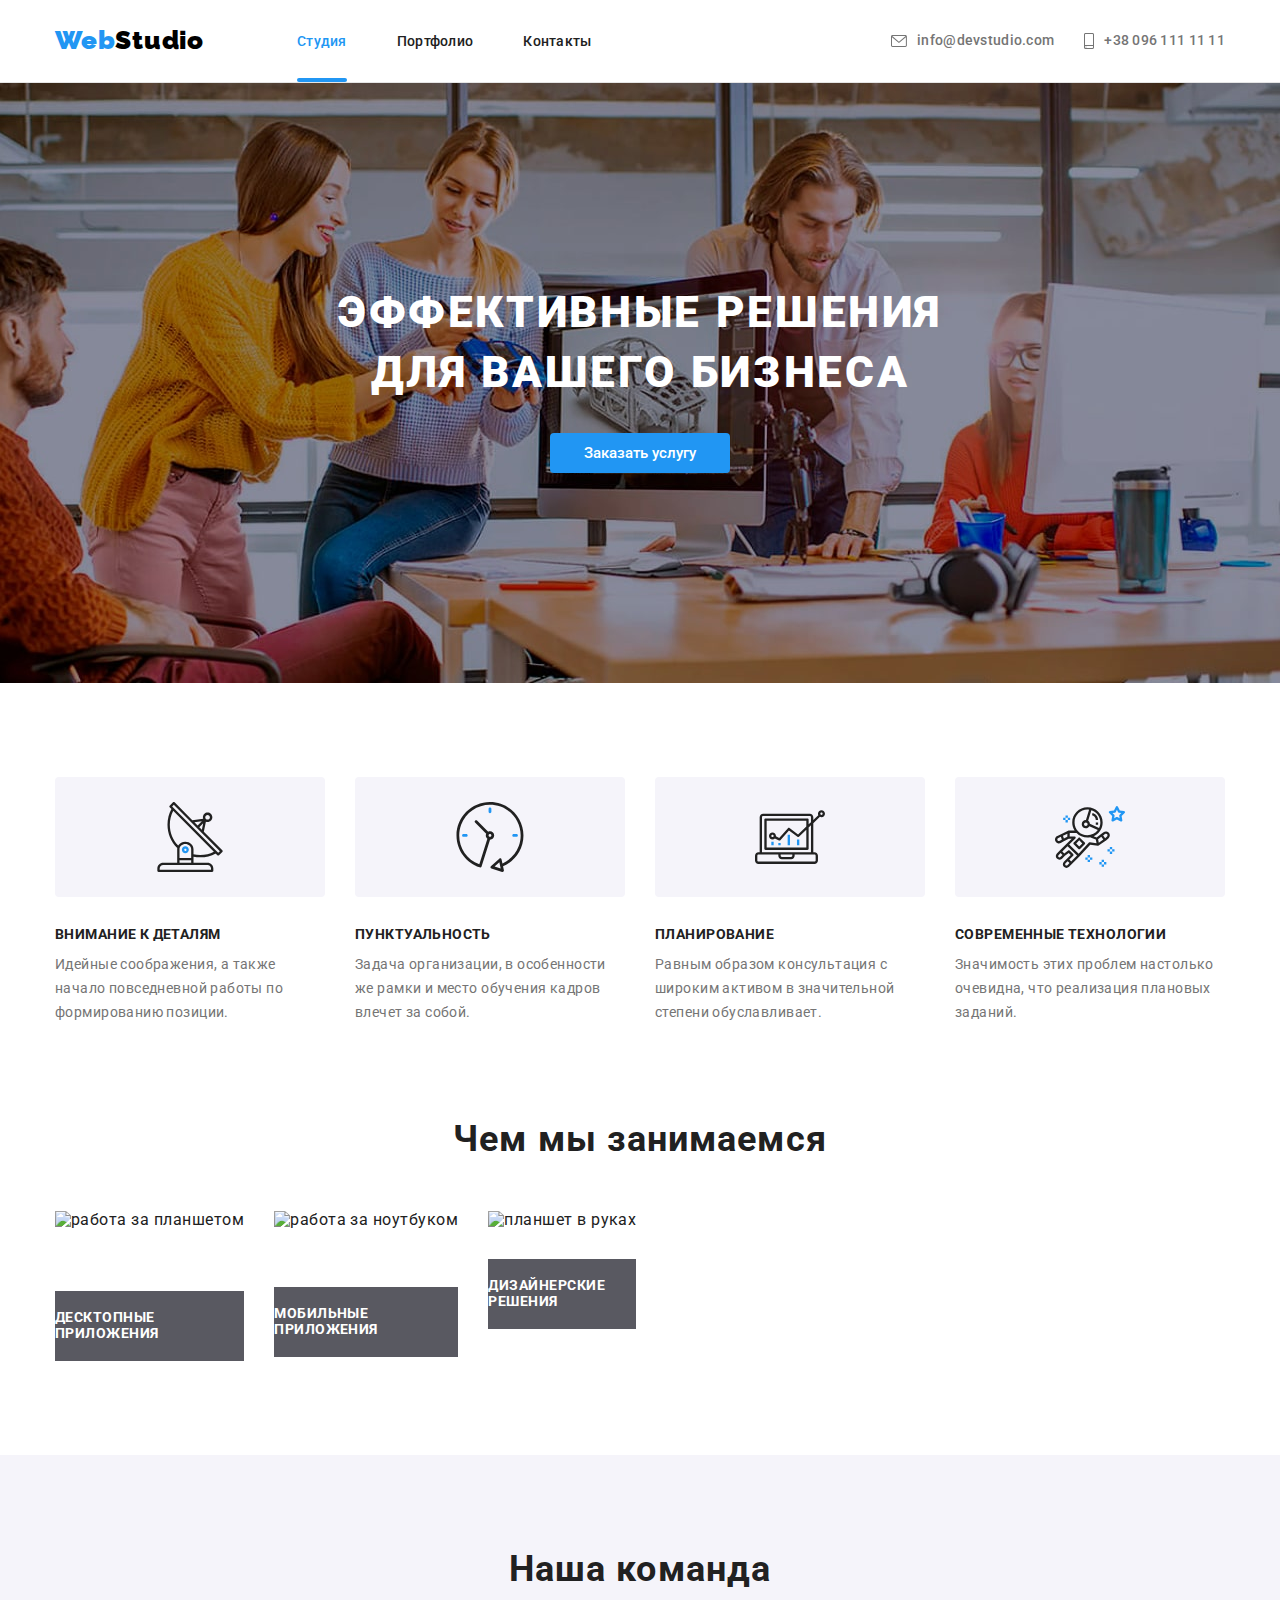
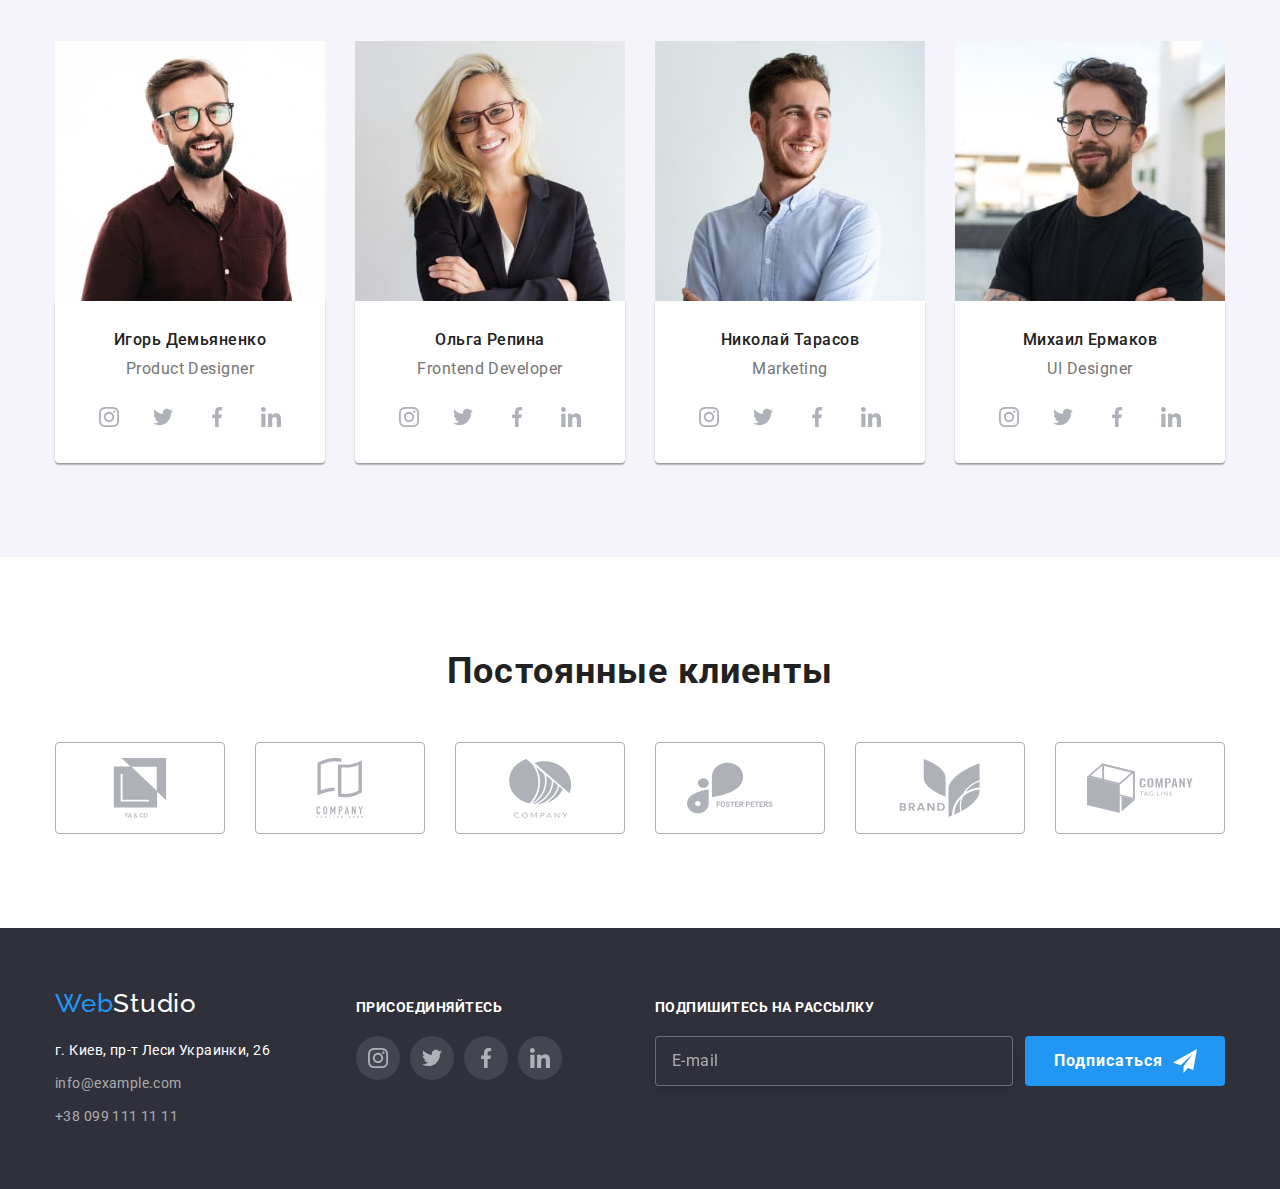
==== commit f841c9b0: "Сайт после правок" ====
--- a/index.html
+++ b/index.html
@@ -227,13 +227,16 @@
 
 
                         <picture>
-                            <source srcset="/images/igordes.jpg 1x, /images/igordes@2x.jpg 2x"
+                            <source srcset="./images/igordes.jpg 1x, 
+                            ./images/igordes@2x.jpg 2x"
                                 media="(min-width: 1200px)" />
-                            <source srcset="/images/igortab.jpg 1x, /images/igortab@2x.jpg 2x"
+                            <source srcset="./images/igortab.jpg 1x, 
+                            ./images/igortab@2x.jpg 2x"
                                 media="(min-width: 768px)" />
-                            <source srcset="/images/igormob.jpg 1x, /images/igormob@2x.jpg 2x"
-                                media="(max-width: 480px)" />
-                            <img src="/images/img1.jpg" alt="фотография Игорья Демьяненко" width="270" height="260" />
+                            <source srcset="./images/igormob.jpg 1x, 
+                            ./images/igormob@2x.jpg 2x"
+                                media="(min-width: 480px)" />
+                            <img src="./images/igordes.jpg" alt="фотография Игорья Демьяненко" width="270" height="260" />
                         </picture>
 
                         <div class="command__box">
@@ -285,8 +288,8 @@
                             <source srcset="./images/olgatab.jpg 1x, ./images/olgatab@2x.jpg 2x"
                                 media="(min-width: 768px)" />
                             <source srcset="./images/olgamob.jpg 1x, ./images/olgamob@2x.jpg 2x"
-                                media="(max-width: 480px)" />
-                            <img src="./images/img2.jpg" alt="фотография Игорья Демьяненко" width="270" height="260" />
+                                media="(min-width: 480px)" />
+                            <img src="./images/olgades.jpg" alt="фотография Игорья Демьяненко" width="270" height="260" />
                         </picture>
                         <div class="command__box">
                             <h3 class="command__title">Ольга Репина</h3>
@@ -336,8 +339,8 @@
                             <source srcset="./images/nikolaytab.jpg 1x, ./images/nikolaytab@2x.jpg 2x"
                                 media="(min-width: 768px)" />
                             <source srcset="./images/nikolaymob.jpg 1x, ./images/nikolaymob@2x.jpg 2x"
-                                media="(max-width: 480px)" />
-                            <img src="./images/img3.jpg" alt="фотография Николая Тарасова" width="270" height="260" />
+                                media="(min-width: 480px)" />
+                            <img src="./images/nikolaydes.jpg" alt="фотография Николая Тарасова" width="270" height="260" />
                         </picture>
 
                         <div class="command__box">
@@ -388,8 +391,8 @@
                             <source srcset="./images/michaeltab.jpg 1x, ./images/michaeltab@2x.jpg 2x"
                                 media="(min-width: 768px)" />
                             <source srcset="./images/michaelmob.jpg 1x, ./images/michaelmob@2x.jpg 2x"
-                                media="(max-width: 480px)" />
-                            <img src="./images/img4.jpg" alt="фотография Михаил Ермаков" width="270" height="260" />
+                                media="(min-width: 480px)" />
+                            <img src="./images/michaeldes.jpg" alt="фотография Михаил Ермаков" width="270" height="260" />
                         </picture>
 
                         <div class="command__box">
@@ -528,10 +531,10 @@
                     </address>
                 </div>
 
-                <div class="">
+                <div>
                     <h3 class="footer-list__title">ПРИСОЕДИНЯЙТЕСЬ</h3>
 
-                    <ul class="socials-list socials-list__footer ">
+                    <ul class="socials-list">
                         <li class="socials-list__item">
                             <a href="" class="socials-list__link">
                                 <svg class="socials-list__icon" width="20" height="20">
--- a/css/main.min.css
+++ b/css/main.min.css
@@ -1,4 +1,4 @@
 :root{--primary-text-color: #757575;--titel-text-color: #212121;--accent-text-color: #2196f3;--white-color: #ffffff;--footer-text-color: rgba (255, 255, 255, 0.6);--logo-color: #000000;--primary-background-color: #e5e5e5;--background-color: #2f303a;--background-white-color: #ffffff;--background-command: #f5f4fa;--border-color: rgba(238, 238, 238, 1);--card-shadow: 0px 2px 1px -1px rgba(0, 0, 0, 0.2),
     0px 1px 1px 0px rgba(0, 0, 0, 0.14), 0px 1px 3px 0px rgba(0, 0, 0, 0.12);--box-shadow: 0px 1px 3px rgb(0, 0, 0, 12%), 0px 1px 1px rgb(0, 0, 0, 14%),
-    0px 2px 1px rgb(0, 0, 0, 20%);--background: #f5f4fa;--fill: #afb1b8;--gallery-gap-magin: 30px;--timing-function: cubic-bezier(0.4, 0, 0.2, 1)}ul{padding:0px;margin:0px;list-style:none}a{text-decoration:none}h1,h2,h3,h4,h5,h6,p{margin-top:0px;margin-bottom:0px}img{display:block;width:100%;height:auto}html{box-sizing:border-box}*,*::before,*::after{box-sizing:inherit}body{font-family:Roboto, sans-serif;letter-spacing:0.03em;background-color:var(--background-white-color);color:var(--titel-text-color)}.visibility-hidden{position:absolute;width:1px;height:1px;margin:-1px;padding:0;overflow:hidden;border:0;clip:rect(0 0 0 0)}.logo{display:block;margin:0;font-family:Raleway;font-weight:900;font-size:26px;line-height:1.19;letter-spacing:0.03em;list-style:none;text-decoration:none;color:var(--logo-color)}.logo__accent{font-family:Raleway;font-weight:900;font-size:26px;line-height:1.19;letter-spacing:0.03em;list-style:none;color:var(--accent-text-color)}.logo__footer{font-style:normal;font-family:Raleway;font-weight:500;font-size:26px;line-height:1.19;letter-spacing:0.03em;color:var(--white-color)}.logo__footer-accent{font-style:normal;color:var(--accent-text-color)}.button{display:inline-block;margin:0px;border-radius:4px;border:0px solid transparent;padding:11px 34px;min-width:70px;text-align:center;font-weight:500;font-size:15px;line-height:1.2;cursor:pointer;color:var(--white-color);background-color:var(--accent-text-color)}.button__footer{align-items:center;padding-top:10px;padding-bottom:10px;padding-left:29px;padding-right:28px;font-weight:700;min-width:200px;font-size:16px;line-height:1.9;letter-spacing:0.06em;border-radius:4px;border:transparent;cursor:pointer;display:flex;justify-content:space-between;text-align:center;color:var(--white-color);background-color:var(--accent-text-color)}@media screen and (min-width: 480px) and (max-width: 1199px){.button__footer{margin:20px auto auto auto}}@media screen and (min-width: 1200px){.button__footer{margin:auto auto auto 12px}}.portfolio-list__button{font-family:inherit;justify-content:center;padding:6px 22px;cursor:pointer;font-weight:500;min-width:73px;font-size:16px;line-height:1.6;border-radius:4px;border:transparent;color:var(--title-text-color);background-color:var(--background);transition:color 250ms var(--timing-function),background-color 250ms var(--timing-function),box-shadow 250ms var(--timing-function)}.portfolio-list__button:hover,.portfolio-list__button:focus,.portfolio-list__button:active{color:var(--white-color);background-color:var(--accent-text-color);box-shadow:0px 3px 1px rgba(0,0,0,0.1),0px 1px 2px rgba(0,0,0,0.08),0px 2px 2px rgba(0,0,0,0.12)}.button__modal{position:absolute;right:8px;top:8px;width:30px;height:30px;background-color:transparent;border-radius:50%;border:1px solid rgba(0,0,0,0.1);cursor:pointer;transition:border 250ms var(--timing-function),fill 250ms var(--timing-function)}.button__modal:hover{border:1px solid var(--accent-text-color);fill:var(--accent-text-color)}.container{width:100%;margin-left:auto;margin-right:auto;padding-left:15px;padding-right:15px}@media screen and (min-width: 480px){.container{width:480px}}@media screen and (min-width: 768px){.container{width:768px}}@media screen and (min-width: 1200px){.container{width:1200px}}.section{padding-top:60px;padding-bottom:60px}@media screen and (min-width: 1200px){.section{padding-top:94px;padding-bottom:94px}}.header{position:relative;border-bottom:1px solid var(--primary-background-color)}.main-nav{display:flex;align-items:center}.header__logo{align-items:center;display:flex}.header__logo>.logo{display:block;padding-top:24px;padding-bottom:25px;margin-right:93px}.site-nav{align-items:center;display:flex}@media screen and (max-width: 767px){.site-nav{display:none}}.site-nav__item{display:block;position:relative;padding-top:32px;padding-bottom:32px;transition:color 250ms var(--timing-function)}.site-nav .site-nav__item:not(:last-child){margin-right:50px}@media screen and (max-width: 767px){.auth-nav{display:none}}@media screen and (min-width: 768px) and (max-width: 1199px){.auth-nav{padding:21px 0 21px 84px}}@media screen and (min-width: 1200px){.auth-nav{display:flex;align-items:center;margin-left:auto}}.auth-nav__item{display:block}@media screen and (min-width: 768px) and (max-width: 1199px){.auth-nav__item:not(:last-child){padding-bottom:10px}}@media screen and (min-width: 1200px){.auth-nav__item{padding-top:32px;padding-bottom:32px}.auth-nav__item:not(:last-child){margin-right:30px}}.auth-nav__link{display:flex;align-items:center;font-weight:500;font-size:14px;line-height:1.14;letter-spacing:0.02em;color:var(--primary-text-color);transition:color 250ms var(--timing-function)}.auth-nav__link:hover,.auth-nav__link:focus,.auth-nav__link:active{color:var(--accent-text-color);fill:var(--accent-text-color)}.auth-nav__icon{fill:currentColor;margin-right:10px}.site-nav__link{font-weight:500;font-size:14px;line-height:1.14;letter-spacing:0.02em;padding-top:32px;padding-bottom:32px;color:var(--titel-text-color);transition:color 250ms var(--timing-function)}.site-nav__link:hover,.site-nav__link:focus,.site-nav__link:active{color:var(--accent-text-color);cursor:pointer}.mob-menu__open-btn{position:absolute;top:21px;right:15px}.mob-menu__open-btn,.mod-menu-close-btn{width:40px;height:40px;display:flex;align-items:center;justify-content:center;border:none;background-color:transparent;margin-left:auto;cursor:pointer}@media screen and (min-width: 768px){.mob-menu__open-btn,.mod-menu-close-btn{display:none}}.mob-menu__open-btn:hover,.mob-menu__open-btn :focus,.mob-menu__open-btn :active,.mod-menu-close-btn:hover,.mod-menu-close-btn :focus,.mod-menu-close-btn :active{fill:var(--accent-text-color)}.mob-menu{width:100vw;height:100vh;background-color:var(--white-color);padding:10px 15px 48px 40px;display:flex;justify-content:space-between}.mob-menu__content{padding-top:38px;display:flex;flex-direction:column;justify-content:space-between}.mod-menu__list{margin-bottom:302px}.mod-menu__list:hover,.mod-menu__list :focus,.mod-menu__list :active{color:var(--accent-text-color)}.mod-menu__item:not(:last-child){margin-bottom:32px}.mod-menu__link{font-weight:500;font-size:40px;line-height:1.17;letter-spacing:0.02em;color:var(--titel-text-color)}.mod-menu__link--current{color:var(--accent-text-color)}.mob-menu-tel{font-weight:500;font-size:34px;line-height:1.17;letter-spacing:0.02em;color:var(--accent-text-color);display:block;margin-bottom:32px}.mob-menu-email{font-weight:500;font-size:24px;line-height:1.16;letter-spacing:0.02em;color:var(--primary-text-color)}.mod-menu__list-bottom{margin-top:64px;display:flex;flex-wrap:wrap}.mod-menu__link-bottom{padding-right:10px;font-weight:500;font-size:18px;line-height:1.22;letter-spacing:0.02em;color:var(--accent-text-color)}.mod-menu__item-bottom::after{content:"";border:1px solid rgba(33,33,33,0.2);transform:rotate(90deg)}.mod-menu__item-bottom:not(:last-child){padding-right:10px}.site-nav__link--current::after{position:absolute;content:"";width:100%;height:4px;border-radius:4px;background-color:var(--accent-text-color);display:block;bottom:0%}.site-nav__link--current{color:var(--accent-text-color)}.hero{justify-content:center;padding-top:118px;padding-bottom:118px;text-align:center;background-color:var(--background-color);background-image:linear-gradient(to bottom, rgba(47,48,58,0.4), rgba(47,48,58,0.4)),url(../images/hero-mob.jpg);background-repeat:no-repeat;background-position:center;background-size:cover;max-width:480px;height:400px;margin-left:auto;margin-right:auto}@media (min-device-pixel-ratio: 2), (min-resolution: 192dpi), (min-resolution: 2dppx){.hero{background-image:linear-gradient(to bottom, rgba(47,48,58,0.4), rgba(47,48,58,0.4)),url(../images/hero-mob@2x.jpg)}}@media screen and (min-width: 768px){.hero{min-width:768px;background-image:url(../images/hero-tab.jpg)}}@media screen and (min-width: 768px) and (min-device-pixel-ratio: 2), screen and (min-width: 768px) and (min-resolution: 192dpi), screen and (min-width: 768px) and (min-resolution: 2dppx){.hero{background-image:url(../images/hero-tab@2x.jpg)}}@media screen and (min-width: 1200px){.hero{background-image:url(../images/herodes.jpg)}}@media screen and (min-width: 1200px) and (min-device-pixel-ratio: 2), screen and (min-width: 1200px) and (min-resolution: 192dpi), screen and (min-width: 1200px) and (min-resolution: 2dppx){.hero{background-image:url(../images/herodes@2x.jpg)}}@media screen and (min-width: 1200px){.hero{padding-top:200px;padding-bottom:200px;max-width:1600px;height:600px}}.hero__titel{margin-bottom:30px;margin-right:auto;margin-left:auto;width:360px;font-weight:900;letter-spacing:0.06em;text-align:center;text-transform:uppercase;color:var(--white-color)}@media screen and (min-width: 480px){.hero__titel{font-size:26px;line-height:1.62}}@media screen and (min-width: 1200px){.hero__titel{width:696px;font-size:44px;line-height:1.36}}.section__works{padding-top:0px}@media screen and (max-width: 1199px){.section__works{display:none}}.works{display:flex}.works .works__item:not(:last-child){margin-right:30px}.works__thumb{position:relative}.works__text{position:absolute;bottom:0%;left:0%;width:100%;height:70px;font-weight:700;font-size:14px;line-height:1.14;text-transform:uppercase;display:flex;align-items:center;justify-content:center;color:var(--white-color);background-color:rgba(47,48,58,0.8)}.features{display:flex;justify-content:space-evenly;flex-wrap:wrap;font-size:14px;line-height:1.71;letter-spacing:0.03em}.features__item{width:450px}@media screen and (min-width: 480px){.features__item{margin-bottom:30px}.features__item:last-child{margin-bottom:0px}}@media screen and (min-width: 480px) and (min-width: 768px){.features__item:nth-child(n+3){margin-bottom:0px}}@media screen and (min-width: 480px) and (min-width: 1200px){.features__item{margin-bottom:0px}}@media screen and (min-width: 768px){.features__item{width:354px}.features__item:nth-child(2n+1){margin-right:30px}}@media screen and (min-width: 1200px){.features__item{width:270px;margin-right:0px}.features__item:not(:last-child){margin-right:30px}}.features__box{display:flex;background-color:var(--background);border-radius:4px;margin-bottom:30px;display:flex;justify-content:center;align-items:center;height:120px;width:450px;background-size:cover}@media screen and (min-width: 768px){.features__box{width:354px}}@media screen and (min-width: 1200px){.features__box{width:270px}}.features__titel{margin-bottom:10px;font-weight:700;font-size:14px;line-height:1.14;letter-spacing:0.03em;text-transform:uppercase;color:var(--titel-text-color)}.features__text{font-size:14px;line-height:1.71;letter-spacing:0.03em;color:var(--primary-text-color)}.section__command{background-color:var(--background-command)}@media screen and (min-width: 768px){.command{display:flex;justify-content:space-evenly;flex-wrap:wrap}}.command__item{width:100%;margin-bottom:30px}.command .command__item:last-child{margin-bottom:0px}@media screen and (min-width: 768px){.command__item{flex-basis:calc(100% / 2 - 30px);margin-left:30px}.command__item:nth-child(2n+1){margin-left:0px}.command__item:nth-child(2n+1):nth-child(n+2){margin-bottom:0px}}@media screen and (min-width: 1200px){.command__item{justify-content:space-evenly;flex-basis:calc(100% / 4 - 25px);margin-bottom:0px}.command__item:nth-child(2n+1){margin-left:30px}.command__item:nth-child(2n+1):first-child{margin-left:0px}}.command__box{padding-top:30px;padding-bottom:24px;background-color:var(--white-color);box-shadow:0px 1px 3px rgba(0,0,0,0.12),0px 1px 1px rgba(0,0,0,0.14),0px 2px 1px rgba(0,0,0,0.2);border-radius:0px 0px 4px 4px}.command__title{text-align:center;font-weight:500;font-size:16px;line-height:1.18;letter-spacing:0.03em;margin-bottom:10px;color:var(--titel-text-color)}.command__desc{margin-bottom:16px;text-align:center;font-size:16px;line-height:1.18;letter-spacing:0.03em;color:var(--primary-text-color)}.socials-list{display:flex;justify-content:center}.socials-list__item{width:44px;height:44px}.socials-list__item+.socials-list__item{margin-left:10px}.socials-list__link{width:100%;height:100%;border-radius:50%;background-color:rgba(255,255,255,0.1);display:flex;align-items:center;justify-content:center;transition:background-color 250ms var(--timing-function)}.socials-list__link:hover,.socials-list__link:focus{background-color:var(--accent-text-color)}.socials-list__icon{width:20px;height:20px;fill:var(--fill);transition:fill 250ms var(--timing-function)}.socials-list__link:hover .socials-list__icon,.socials-list__link:focus .socials-list__icon{fill:var(--white-color)}.clients{display:flex;flex-wrap:wrap}.clients__item{width:210px;height:92px;margin-right:30px;margin-bottom:30px}@media screen and (min-width: 480px){.clients__item:nth-child(n+5){margin-bottom:0px}.clients__item:nth-child(2n){margin-right:0px}}@media screen and (min-width: 480px) and (min-width: 768px){.clients__item{width:226px}.clients__item:nth-child(n+4){margin-bottom:0px}.clients__item:nth-child(1n+1){margin-right:30px}.clients__item:nth-child(3n+3){margin-right:0px}}@media screen and (min-width: 480px) and (min-width: 1200px){.clients__item{width:170px}.clients__item:nth-child(-n+3){margin-bottom:0px}.clients__item:nth-child(3){margin-right:30px}}.clients__link{width:100%;height:100%;border-radius:4px;border:1px solid #afb1b8;display:flex;align-items:center;justify-content:center;transition:background-color 250ms var(--timing-function),fill 250ms var(--timing-function)}.clients__link:hover,.clients__link:focus{background-color:var(--white-color);border:1px solid var(--accent-text-color)}.clients__icon{fill:var(--fill);transition:fill 250ms var(--timing-function)}.clients__link:hover .clients__icon,.clients__link:focus .clients__icon{fill:var(--accent-text-color)}.section__title{font-weight:700;font-size:28px;line-height:1.17;text-align:center;letter-spacing:0.03em;color:var(--titel-text-color)}@media screen and (min-width: 1200px){.section__title{font-size:36px;line-height:1.16}}.section__title-margin{margin-bottom:30px}@media screen and (min-width: 1200px){.section__title-margin{margin-bottom:50px}}.footer{padding:60px 0px;background-color:var(--background-color)}@media screen and (min-width: 480px) and (max-width: 767px){.footer{justify-content:center;align-items:center;text-align:center}}@media screen and (min-width: 1200px){.footer__container{align-items:baseline;display:flex}}@media screen and (min-width: 768px){.footer__box{display:flex;justify-content:space-evenly;align-items:baseline}}@media screen and (min-width: 768px) and (max-width: 1199px){.footer__nav{justify-content:center;align-items:center;text-align:center}}@media screen and (min-width: 1200px){.footer__nav{margin-right:70px;flex-grow:1}}.footer-list{margin-top:20px}.footer-list>li:not(:last-child){margin-bottom:9px}@media screen and (min-width: 480px) and (max-width: 1199px){.footer-list{padding-bottom:60px}}.footer-list__link{font-style:normal;font-size:14px;line-height:1.71;letter-spacing:0.03em;color:var(--white-color)}.footer-list__connection{color:rgba(255,255,255,0.6);transition:color 250ms var(--timing-function)}.footer-list__connection:hover,.footer-list__connection:focus{color:var(--accent-text-color)}@media screen and (min-width: 768px){.footer-form{justify-content:center;align-items:center;text-align:center}}@media screen and (min-width: 1200px){.footer-form{display:flex;flex-direction:column;margin-left:93px;align-items:baseline}}.footer-form__input{width:358px;height:50px;padding-left:16px;padding-right:16px;border:1px solid rgba(255,255,255,0.3);box-sizing:border-box;filter:drop-shadow(0px 4px 4px rgba(0,0,0,0.15));border-radius:4px;background-color:var(--background-color)}.footer-form__input::placeholder{padding-top:15px;padding-bottom:15px;font-size:16px;line-height:1.25;letter-spacing:0.03em;color:rgba(255,255,255,0.6)}@media screen and (min-width: 1200px){.footer-form_box{display:flex}}.footer-list__title{color:var(--white-color);font-weight:700;font-size:14px;line-height:1.1;text-transform:uppercase;margin-bottom:20px}@media screen and (min-width: 768px) and (max-width: 1199px){.footer-list__title{text-align:center}}@media screen and (min-width: 480px) and (max-width: 767px){.socials-list__footer{padding-bottom:60px}}.portfolio-list{display:flex;justify-content:center;margin-bottom:50px;cursor:pointer}@media screen and (max-width: 767px){.portfolio-list{flex-wrap:wrap;justify-content:flex-start}}.portfolio-list__items{margin-right:8px}.portfolio-list .portfolio-list__items:not(:last-child){margin-right:8px}@media screen and (max-width: 767px){.portfolio-list__items:nth-child(-n+3){margin-bottom:15px}}.gallery{display:flex;flex-wrap:wrap;padding:0px;margin:0px;list-style:none}@media screen and (min-width: 768px){.gallery{margin-right:calc(-1 * var(--gallery-gap-magin));margin-bottom:calc(-1 * var(--gallery-gap-magin))}}@media screen and (min-width: 1200px){.gallery{margin-right:calc(-1 * var(--gallery-gap-magin));margin-bottom:calc(-1 * var(--gallery-gap-magin))}}.gallery__item{border:1px solid #eeeeee;width:100%}@media screen and (min-width: 480px) and (max-width: 767px){.gallery__item:not(:last-child){margin-bottom:30px}}@media screen and (min-width: 768px) and (max-width: 1199px){.gallery__item{flex-basis:calc(100% / 2 - var(--gallery-gap-magin));margin-right:var(--gallery-gap-magin);margin-bottom:var(--gallery-gap-magin)}}@media screen and (min-width: 1200px){.gallery__item{flex-basis:calc(100% / 3 - var(--gallery-gap-magin));margin-right:var(--gallery-gap-magin);margin-bottom:var(--gallery-gap-magin)}.gallery__item:nth-child(3n){margin-right:0}}.gallery__link{display:block;transition:box-shadow 250ms var(--timing-function)}.gallery__link:focus .gallery__desc{transform:translateY(0)}.gallery__link:focus .gallery__desc:hover,.gallery__link:focus .gallery__desc:focus,.gallery__link:focus .gallery__desc:active{box-shadow:var(--card-shadow)}.gallery-wrapper{position:relative;overflow:hidden}.gallery__desc{font-size:18px;line-height:1.56;letter-spacing:0.03em;color:#ffffff;padding-top:62.58px;padding-bottom:62.58px;padding-left:24px;padding-right:24px;background-color:rgba(33,150,243,0.9);position:absolute;top:0;left:0;height:100%;transform:translateY(100%);transition:transform 250ms var(--timing-function)}.gallery__item:hover .gallery__desc{transform:translateY(0)}.gallery__title{font-weight:700;font-size:18px;line-height:2;letter-spacing:0.06em;color:var(--titel-text-color)}.gallery__text{margin-top:4px;font-size:16px;line-height:1.87;letter-spacing:0.03em;color:var(--primary-text-color)}.gallery__box{padding:20px 24px 20px 24px}.backdrop{position:fixed;top:0;left:0;width:100%;height:100%;display:flex;align-items:center;justify-content:center;transition:opacity 250ms var(--timing-function);background-color:rgba(0,0,0,0.2);z-index:99}.backdrop.is-hidden{opacity:0;pointer-events:none}.backdrop.is-hidden .modal{transform:scale(2)}.modal{position:relative;max-width:450px;max-height:609px;border-radius:4px;background-color:#fff;box-shadow:var(--box-shadow);transition:transform 250ms var(--timing-function)}@media screen and (min-width: 1200px){.modal{min-height:581px;min-width:528px}}.form{padding:40px 40px 40px 40px;display:block}.modal__titel{margin-bottom:12px;font-weight:700;font-size:20px;line-height:1.15;text-align:center;letter-spacing:0.03em;color:var(--titel-text-color)}.modal__form{margin-bottom:10px}.modal__label{display:block;margin-bottom:4px;font-size:12px;line-height:1.16;letter-spacing:0.01em;color:var(--primary-text-color)}.modal__comment{margin-bottom:20px}.inpyt-wrapper{position:relative;display:block}.modal__input{width:100%;min-height:40px;padding-top:12px;padding-right:16px;padding-bottom:12px;padding-left:42px;border:1px solid rgba(33,33,33,0.2);background:transparent;border-radius:4px;outline:none;transition:border 250ms var(--timing-function)}.modal__input:focus{border-color:var(--accent-text-color)}.modal__input:focus+.modal__icon{fill:var(--accent-text-color)}.modal__icon{position:absolute;left:12px;top:50%;transform:translateY(-50%)}.textarea{resize:none;height:120px;padding:12px 16px}.textarea::placeholder{display:block;font-size:12px;line-height:1.16;letter-spacing:0.01em;color:rgba(117,117,117,0.5)}.modal__checkbox{font-size:12px;line-height:1.16;letter-spacing:0.03em;text-align:center;margin-bottom:30px;color:var(--primary-text-color);display:flex;justify-content:center;align-items:center}.modal__checkbox span{margin-right:7px;width:16px;height:15px;border:2px solid #212121;border-radius:2px;display:flex;align-items:center;justify-content:center}@media screen and (min-width: 1200px){.modal__checkbox{font-size:14px;line-height:1.71}}.modal__link{color:var(--accent-text-color)}.modal__user-text:checked+.modal__checkbox span{border-color:var(--accent-text-color);background-color:var(--accent-text-color);background-size:contain;background-origin:border-box;border-radius:2px}.submit{text-align:center;cursor:pointer;min-width:89px;font-weight:400;font-size:16px;line-height:1.9;letter-spacing:0.06em;border-radius:4px;border:transparent;padding-top:10px;padding-bottom:10px;padding-right:56px;padding-left:55px;display:block;margin:0 auto;color:var(--white-color);background-color:var(--accent-text-color);box-shadow:0px 4px 4px rgba(0,0,0,0.15)}
+    0px 2px 1px rgb(0, 0, 0, 20%);--background: #f5f4fa;--fill: #afb1b8;--gallery-gap-magin: 30px;--timing-function: cubic-bezier(0.4, 0, 0.2, 1)}ul{padding:0px;margin:0px;list-style:none}a{text-decoration:none}h1,h2,h3,h4,h5,h6,p{margin-top:0px;margin-bottom:0px}img{display:block;width:100%;height:auto}html{box-sizing:border-box}*,*::before,*::after{box-sizing:inherit}body{font-family:Roboto, sans-serif;letter-spacing:0.03em;background-color:var(--background-white-color);color:var(--titel-text-color)}.visibility-hidden{position:absolute;width:1px;height:1px;margin:-1px;padding:0;overflow:hidden;border:0;clip:rect(0 0 0 0)}.logo{display:block;margin:0;font-family:Raleway;font-weight:900;font-size:26px;line-height:1.19;letter-spacing:0.03em;list-style:none;text-decoration:none;color:var(--logo-color)}.logo__accent{font-family:Raleway;font-weight:900;font-size:26px;line-height:1.19;letter-spacing:0.03em;list-style:none;color:var(--accent-text-color)}.logo__footer{font-family:Raleway;font-weight:500;font-size:26px;line-height:1.19;letter-spacing:0.03em;color:var(--white-color)}.logo__footer-accent{color:var(--accent-text-color)}.button{display:inline-block;margin:0px;border-radius:4px;border:0px solid transparent;padding:11px 34px;min-width:70px;text-align:center;font-weight:500;font-size:15px;line-height:1.2;cursor:pointer;color:var(--white-color);background-color:var(--accent-text-color)}.button__footer{align-items:center;padding-top:10px;padding-bottom:10px;padding-left:29px;padding-right:28px;font-weight:700;min-width:200px;font-size:16px;line-height:1.9;letter-spacing:0.06em;border-radius:4px;border:transparent;cursor:pointer;display:flex;justify-content:space-between;text-align:center;color:var(--white-color);background-color:var(--accent-text-color)}@media screen and (max-width: 1199px){.button__footer{margin:20px auto auto auto}}@media screen and (min-width: 1200px){.button__footer{margin:auto auto auto 12px}}.portfolio-list__button{font-family:inherit;justify-content:center;padding:6px 22px;cursor:pointer;font-weight:500;min-width:73px;font-size:16px;line-height:1.6;border-radius:4px;border:transparent;color:var(--title-text-color);background-color:var(--background);transition:color 250ms var(--timing-function),background-color 250ms var(--timing-function),box-shadow 250ms var(--timing-function)}.portfolio-list__button:hover,.portfolio-list__button:focus,.portfolio-list__button:active{color:var(--white-color);background-color:var(--accent-text-color);box-shadow:0px 3px 1px rgba(0,0,0,0.1),0px 1px 2px rgba(0,0,0,0.08),0px 2px 2px rgba(0,0,0,0.12)}.button__modal{position:absolute;right:8px;top:8px;width:30px;height:30px;background-color:transparent;border-radius:50%;border:1px solid rgba(0,0,0,0.1);cursor:pointer;transition:border 250ms var(--timing-function),fill 250ms var(--timing-function)}.button__modal:hover{border:1px solid var(--accent-text-color);fill:var(--accent-text-color)}.container{width:100%;margin-left:auto;margin-right:auto;padding-left:15px;padding-right:15px}@media screen and (min-width: 480px){.container{width:480px}}@media screen and (min-width: 768px){.container{width:768px}}@media screen and (min-width: 1200px){.container{width:1200px}}.section{padding-top:60px;padding-bottom:60px}@media screen and (min-width: 1200px){.section{padding-top:94px;padding-bottom:94px}}.header{position:relative;border-bottom:1px solid var(--primary-background-color)}.main-nav{display:flex;align-items:center}.header__logo{align-items:center;display:flex}@media screen and (max-width: 1199px){.header__logo{width:100%}}.header__logo>.logo{display:block;padding-top:24px;padding-bottom:25px}@media screen and (min-width: 768px){.header__logo>.logo{margin-right:93px}}.site-nav{align-items:center;display:flex}@media screen and (max-width: 767px){.site-nav{display:none}}.site-nav__item{display:block;position:relative;padding-top:32px;padding-bottom:32px;transition:color 250ms var(--timing-function)}.site-nav .site-nav__item:not(:last-child){margin-right:50px}@media screen and (max-width: 767px){.auth-nav{display:none}}@media screen and (min-width: 768px) and (max-width: 1199px){.auth-nav{margin:21px 0 21px 84px}}@media screen and (min-width: 1200px){.auth-nav{display:flex;align-items:center;margin-left:auto}}.auth-nav__item{display:block}@media screen and (min-width: 768px) and (max-width: 1199px){.auth-nav__item:not(:last-child){margin-bottom:10px}}@media screen and (min-width: 1200px){.auth-nav__item{padding-top:32px;padding-bottom:32px}.auth-nav__item:not(:last-child){margin-right:30px}}.auth-nav__link{display:flex;align-items:center;font-weight:500;font-size:14px;line-height:1.14;letter-spacing:0.02em;color:var(--primary-text-color);transition:color 250ms var(--timing-function)}.auth-nav__link:hover,.auth-nav__link:focus,.auth-nav__link:active{color:var(--accent-text-color);fill:var(--accent-text-color)}.auth-nav__icon{fill:currentColor;margin-right:10px}.site-nav__link{font-weight:500;font-size:14px;line-height:1.14;letter-spacing:0.02em;padding-top:32px;padding-bottom:32px;color:var(--titel-text-color);transition:color 250ms var(--timing-function)}.site-nav__link:hover,.site-nav__link:focus,.site-nav__link:active{color:var(--accent-text-color);cursor:pointer}.mob-menu__open-btn,.mod-menu-close-btn{width:40px;height:40px;display:flex;align-items:center;justify-content:center;border:none;background-color:transparent;margin-left:auto;cursor:pointer}@media screen and (min-width: 768px){.mob-menu__open-btn,.mod-menu-close-btn{display:none}}.mob-menu__open-btn:hover,.mob-menu__open-btn :focus,.mob-menu__open-btn :active,.mod-menu-close-btn:hover,.mod-menu-close-btn :focus,.mod-menu-close-btn :active{fill:var(--accent-text-color)}.mob-menu{width:100vw;height:100vh;background-color:var(--white-color);padding:10px 15px 48px 40px;display:flex;justify-content:space-between}.mob-menu__content{padding-top:38px;display:flex;flex-direction:column;justify-content:space-between}.mod-menu__list:hover,.mod-menu__list :focus,.mod-menu__list :active{color:var(--accent-text-color)}.mod-menu__item:not(:last-child){margin-bottom:32px}.mod-menu__link{font-weight:500;font-size:40px;line-height:1.17;letter-spacing:0.02em;color:var(--titel-text-color)}.mod-menu__link--current{color:var(--accent-text-color)}.mob-menu-tel{font-weight:500;font-size:34px;line-height:1.17;letter-spacing:0.02em;color:var(--accent-text-color);display:block;margin-bottom:32px}.mob-menu-email{font-weight:500;font-size:24px;line-height:1.16;letter-spacing:0.02em;color:var(--primary-text-color)}.mod-menu__list-bottom{margin-top:64px;display:flex;flex-wrap:wrap}.mod-menu__link-bottom{padding-right:10px;font-weight:500;font-size:18px;line-height:1.22;letter-spacing:0.02em;color:var(--accent-text-color)}.mod-menu__item-bottom::after{content:"";border:1px solid rgba(33,33,33,0.2);transform:rotate(90deg)}.mod-menu__item-bottom:not(:last-child){padding-right:10px}.site-nav__link--current::after{position:absolute;content:"";width:100%;height:4px;border-radius:4px;background-color:var(--accent-text-color);display:block;bottom:0%}.site-nav__link--current{color:var(--accent-text-color)}.hero{justify-content:center;padding-top:118px;padding-bottom:118px;text-align:center;background-color:var(--background-color);background-image:linear-gradient(to bottom, rgba(47,48,58,0.4), rgba(47,48,58,0.4)),url(../images/hero-mob.jpg);background-repeat:no-repeat;background-position:center;background-size:cover;max-width:1600px;height:400px;margin-left:auto;margin-right:auto}@media (min-device-pixel-ratio: 2), (min-resolution: 192dpi), (min-resolution: 2dppx){.hero{background-image:linear-gradient(to bottom, rgba(47,48,58,0.4), rgba(47,48,58,0.4)),url(../images/hero-mob@2x.jpg)}}@media screen and (min-width: 768px){.hero{background-image:linear-gradient(to bottom, rgba(47,48,58,0.4), rgba(47,48,58,0.4)),url(../images/hero-tab.jpg)}}@media screen and (min-width: 768px) and (min-device-pixel-ratio: 2), screen and (min-width: 768px) and (min-resolution: 192dpi), screen and (min-width: 768px) and (min-resolution: 2dppx){.hero{background-image:linear-gradient(to bottom, rgba(47,48,58,0.4), rgba(47,48,58,0.4)),url(../images/hero-tab@2x.jpg)}}@media screen and (min-width: 1200px){.hero{background-image:url(../images/herodes.jpg)}}@media screen and (min-width: 1200px) and (min-device-pixel-ratio: 2), screen and (min-width: 1200px) and (min-resolution: 192dpi), screen and (min-width: 1200px) and (min-resolution: 2dppx){.hero{background-image:linear-gradient(to bottom, rgba(47,48,58,0.4), rgba(47,48,58,0.4)),url(../images/herodes@2x.jpg)}}@media screen and (min-width: 1200px){.hero{padding-top:200px;padding-bottom:200px;height:600px}}.hero__titel{margin-bottom:30px;margin-right:auto;margin-left:auto;max-width:360px;font-weight:900;letter-spacing:0.06em;text-align:center;text-transform:uppercase;color:var(--white-color)}@media screen and (min-width: 480px){.hero__titel{font-size:26px;line-height:1.62}}@media screen and (min-width: 1200px){.hero__titel{min-width:696px;font-size:44px;line-height:1.36}}.section__works{padding-top:0px}@media screen and (max-width: 1199px){.section__works{display:none}}.works{display:flex}.works .works__item:not(:last-child){margin-right:30px}.works__thumb{position:relative}.works__text{position:absolute;bottom:0%;left:0%;width:100%;height:70px;font-weight:700;font-size:14px;line-height:1.14;text-transform:uppercase;display:flex;align-items:center;justify-content:center;color:var(--white-color);background-color:rgba(47,48,58,0.8)}.features{display:flex;justify-content:space-evenly;flex-wrap:wrap;font-size:14px;line-height:1.71;letter-spacing:0.03em}.features__item{width:450px}@media screen and (max-width: 767px){.features__item:not(:last-child){margin-bottom:30px}}@media screen and (min-width: 768px) and (max-width: 1199px){.features__item{width:354px}.features__item:nth-child(2n+1){margin-right:30px}.features__item:nth-child(-n+5){margin-bottom:30px}}@media screen and (min-width: 1200px){.features__item{width:270px}.features__item:not(:last-child){margin-right:30px}}.features__box{display:flex;background-color:var(--background);border-radius:4px;margin-bottom:30px;display:flex;justify-content:center;align-items:center;height:120px;max-width:450px;background-size:cover}@media screen and (min-width: 768px){.features__box{width:354px}}@media screen and (min-width: 1200px){.features__box{width:270px}}.features__titel{margin-bottom:10px;font-weight:700;font-size:14px;line-height:1.14;letter-spacing:0.03em;text-transform:uppercase;color:var(--titel-text-color)}@media screen and (max-width: 767px){.features__titel{text-align:center}}.features__text{font-size:14px;line-height:1.71;letter-spacing:0.03em;color:var(--primary-text-color)}.section__command{background-color:var(--background-command)}@media screen and (min-width: 768px){.command{display:flex;flex-wrap:wrap}}.command__item{width:100%}@media screen and (max-width: 767px){.command__item{margin-bottom:30px}.command .command__item:last-child{margin-bottom:0px}}@media screen and (min-width: 768px) and (max-width: 1199px){.command__item{flex-basis:calc((100% - 30px) / 2)}.command__item:nth-child(-n+2){margin-bottom:30px}.command__item:nth-child(2n+1){margin-right:30px}}@media screen and (min-width: 1200px){.command__item{width:270px}.command__item:not(:last-child){margin-right:30px}}.command__box{padding-top:30px;padding-bottom:24px;background-color:var(--white-color);box-shadow:0px 1px 3px rgba(0,0,0,0.12),0px 1px 1px rgba(0,0,0,0.14),0px 2px 1px rgba(0,0,0,0.2);border-radius:0px 0px 4px 4px}.command__title{text-align:center;font-weight:500;font-size:16px;line-height:1.18;letter-spacing:0.03em;margin-bottom:10px;color:var(--titel-text-color)}.command__desc{margin-bottom:16px;text-align:center;font-size:16px;line-height:1.18;letter-spacing:0.03em;color:var(--primary-text-color)}.socials-list{display:flex;justify-content:center}.socials-list__item{width:44px;height:44px}.socials-list__item+.socials-list__item{margin-left:10px}.socials-list__link{width:100%;height:100%;border-radius:50%;background-color:rgba(255,255,255,0.1);display:flex;align-items:center;justify-content:center;transition:background-color 250ms var(--timing-function)}.socials-list__link:hover,.socials-list__link:focus{background-color:var(--accent-text-color)}.socials-list__icon{width:20px;height:20px;fill:var(--fill);transition:fill 250ms var(--timing-function)}.socials-list__link:hover .socials-list__icon,.socials-list__link:focus .socials-list__icon{fill:var(--white-color)}.clients{display:flex;flex-wrap:wrap}.clients__item{height:92px;margin-right:30px;margin-bottom:30px}@media screen and (max-width: 767px){.clients__item{width:210px}.clients__item:nth-child(n+5){margin-bottom:0px}.clients__item:nth-child(2n){margin-right:0px}}@media screen and (min-width: 768px){.clients__item{width:226px}.clients__item:nth-child(3n){margin-right:0px}.clients__item:nth-child(n+3){margin-bottom:0px}}@media screen and (min-width: 1200px){.clients__item{width:170px}.clients__item:nth-child(-n+3){margin-bottom:0px}.clients__item:nth-child(3){margin-right:30px}}.clients__link{width:100%;height:100%;border-radius:4px;border:1px solid #afb1b8;display:flex;align-items:center;justify-content:center;transition:background-color 250ms var(--timing-function),fill 250ms var(--timing-function)}.clients__link:hover,.clients__link:focus{background-color:var(--white-color);border:1px solid var(--accent-text-color)}.clients__icon{fill:var(--fill);transition:fill 250ms var(--timing-function)}.clients__link:hover .clients__icon,.clients__link:focus .clients__icon{fill:var(--accent-text-color)}.section__title{font-weight:700;font-size:28px;line-height:1.17;text-align:center;letter-spacing:0.03em;color:var(--titel-text-color)}@media screen and (min-width: 1200px){.section__title{font-size:36px;line-height:1.16}}.section__title-margin{margin-bottom:30px}@media screen and (min-width: 1200px){.section__title-margin{margin-bottom:50px}}.footer{padding:60px 0px;background-color:var(--background-color)}@media screen and (max-width: 767px){.footer{justify-content:center;align-items:center;text-align:center}}@media screen and (min-width: 1200px){.footer__container{align-items:baseline;display:flex}}@media screen and (max-width: 767px){.footer__box{margin-bottom:60px}}@media screen and (min-width: 768px){.footer__box{display:flex;justify-content:space-evenly;align-items:baseline}}@media screen and (min-width: 1200px){.footer__box{width:100%;margin-right:93px}}@media screen and (max-width: 1199px){.footer__nav{margin-bottom:60px}}@media screen and (min-width: 768px) and (max-width: 1199px){.footer__nav{justify-content:center;align-items:center;text-align:center}}@media screen and (min-width: 1200px){.footer__nav{margin-right:70px;flex-grow:1}}.footer-list{margin-top:20px}.footer-list>li:not(:last-child){margin-bottom:9px}.footer-list__link{font-style:normal;font-size:14px;line-height:1.71;letter-spacing:0.03em;color:var(--white-color)}.footer-list__connection{color:rgba(255,255,255,0.6);transition:color 250ms var(--timing-function)}.footer-list__connection:hover,.footer-list__connection:focus{color:var(--accent-text-color)}@media screen and (min-width: 768px) and (max-width: 1199px){.footer-form{justify-content:center;align-items:center;text-align:center}}@media screen and (min-width: 1200px){.footer-form{display:flex;flex-direction:column}}.footer-form__input{width:100%;height:50px;padding-left:16px;padding-right:16px;border:1px solid rgba(255,255,255,0.3);box-sizing:border-box;filter:drop-shadow(0px 4px 4px rgba(0,0,0,0.15));border-radius:4px;background-color:var(--background-color)}.footer-form__input::placeholder{padding-top:15px;padding-bottom:15px;font-size:16px;line-height:1.25;letter-spacing:0.03em;color:rgba(255,255,255,0.6)}@media screen and (min-width: 768px) and (max-width: 1199px){.footer-form__input{width:450px}}@media screen and (min-width: 1200px){.footer-form__input{width:358px}}@media screen and (min-width: 1200px){.footer-form_box{display:flex}}.footer-list__title{color:var(--white-color);font-weight:700;font-size:14px;line-height:1.1;text-transform:uppercase;margin-bottom:20px}@media screen and (min-width: 768px) and (max-width: 1199px){.footer-list__title{text-align:center}}.portfolio-list{display:flex;justify-content:center;margin-bottom:50px;cursor:pointer}@media screen and (max-width: 767px){.portfolio-list{flex-wrap:wrap;justify-content:flex-start}}.portfolio-list__items{margin-right:8px}.portfolio-list .portfolio-list__items:not(:last-child){margin-right:8px}@media screen and (max-width: 767px){.portfolio-list__items:nth-child(-n+3){margin-bottom:15px}}.gallery{display:flex;flex-wrap:wrap}@media screen and (max-width: 1199px){.gallery{margin-right:calc(-1 * var(--gallery-gap-magin));margin-bottom:calc(-1 * var(--gallery-gap-magin))}}.gallery__item{border:1px solid #eeeeee}@media screen and (max-width: 767px){.gallery__item:not(:last-child){margin-bottom:30px}}@media screen and (min-width: 768px) and (max-width: 1199px){.gallery__item{flex-basis:calc(100% / 2 - var(--gallery-gap-magin));margin-right:var(--gallery-gap-magin);margin-bottom:var(--gallery-gap-magin)}}@media screen and (min-width: 1200px){.gallery__item{width:370px;margin-right:30px}.gallery__item:nth-child(-n+6){margin-bottom:30px}.gallery__item:nth-child(3n){margin-right:0}}.gallery__link{display:block;transition:box-shadow 250ms var(--timing-function)}.gallery__link:focus .gallery__desc{transform:translateY(0)}.gallery__link:focus .gallery__desc:hover,.gallery__link:focus .gallery__desc:focus,.gallery__link:focus .gallery__desc:active{box-shadow:var(--card-shadow)}.gallery-wrapper{position:relative;overflow:hidden}.gallery__desc{font-size:18px;line-height:1.56;letter-spacing:0.03em;color:#ffffff;padding-top:62.58px;padding-bottom:62.58px;padding-left:24px;padding-right:24px;background-color:rgba(33,150,243,0.9);position:absolute;top:0;left:0;height:100%;transform:translateY(100%);transition:transform 250ms var(--timing-function)}.gallery__item:hover .gallery__desc{transform:translateY(0)}.gallery__title{font-weight:700;font-size:18px;line-height:2;letter-spacing:0.06em;color:var(--titel-text-color)}.gallery__text{margin-top:4px;font-size:16px;line-height:1.87;letter-spacing:0.03em;color:var(--primary-text-color)}.gallery__box{padding:20px 24px 20px 24px}.backdrop{position:fixed;top:0;left:0;width:100%;height:100%;display:flex;align-items:center;justify-content:center;transition:opacity 250ms var(--timing-function);background-color:rgba(0,0,0,0.2);z-index:99}.backdrop.is-hidden{opacity:0;pointer-events:none}.backdrop.is-hidden .modal{transform:scale(2)}.modal{position:relative;max-width:450px;max-height:609px;border-radius:4px;background-color:#fff;box-shadow:var(--box-shadow);transition:transform 250ms var(--timing-function)}@media screen and (min-width: 1200px){.modal{min-height:581px;min-width:528px}}.form{padding:40px 40px 40px 40px;display:block}.modal__titel{margin-bottom:12px;font-weight:700;font-size:20px;line-height:1.15;text-align:center;letter-spacing:0.03em;color:var(--titel-text-color)}.modal__form{margin-bottom:10px}.modal__label{display:block;margin-bottom:4px;font-size:12px;line-height:1.16;letter-spacing:0.01em;color:var(--primary-text-color)}.modal__comment{margin-bottom:20px}.inpyt-wrapper{position:relative;display:block}.modal__input{width:100%;min-height:40px;padding-top:12px;padding-right:16px;padding-bottom:12px;padding-left:42px;border:1px solid rgba(33,33,33,0.2);background:transparent;border-radius:4px;outline:none;transition:border 250ms var(--timing-function)}.modal__input:focus{border-color:var(--accent-text-color)}.modal__input:focus+.modal__icon{fill:var(--accent-text-color)}.modal__icon{position:absolute;left:12px;top:50%;transform:translateY(-50%)}.textarea{resize:none;height:120px;padding:12px 16px}.textarea::placeholder{display:block;font-size:12px;line-height:1.16;letter-spacing:0.01em;color:rgba(117,117,117,0.5)}.modal__checkbox{font-size:12px;line-height:1.16;letter-spacing:0.03em;text-align:center;margin-bottom:30px;color:var(--primary-text-color);display:flex;justify-content:center;align-items:center}.modal__checkbox span{margin-right:7px;width:16px;height:15px;border:2px solid #212121;border-radius:2px;display:flex;align-items:center;justify-content:center}@media screen and (min-width: 1200px){.modal__checkbox{font-size:14px;line-height:1.71}}.modal__link{color:var(--accent-text-color)}.modal__user-text:checked+.modal__checkbox span{border-color:var(--accent-text-color);background-color:var(--accent-text-color);background-size:contain;background-origin:border-box;border-radius:2px}.submit{text-align:center;cursor:pointer;min-width:89px;font-weight:400;font-size:16px;line-height:1.9;letter-spacing:0.06em;border-radius:4px;border:transparent;padding-top:10px;padding-bottom:10px;padding-right:56px;padding-left:55px;display:block;margin:0 auto;color:var(--white-color);background-color:var(--accent-text-color);box-shadow:0px 4px 4px rgba(0,0,0,0.15)}
 /*# sourceMappingURL=main.min.css.map */